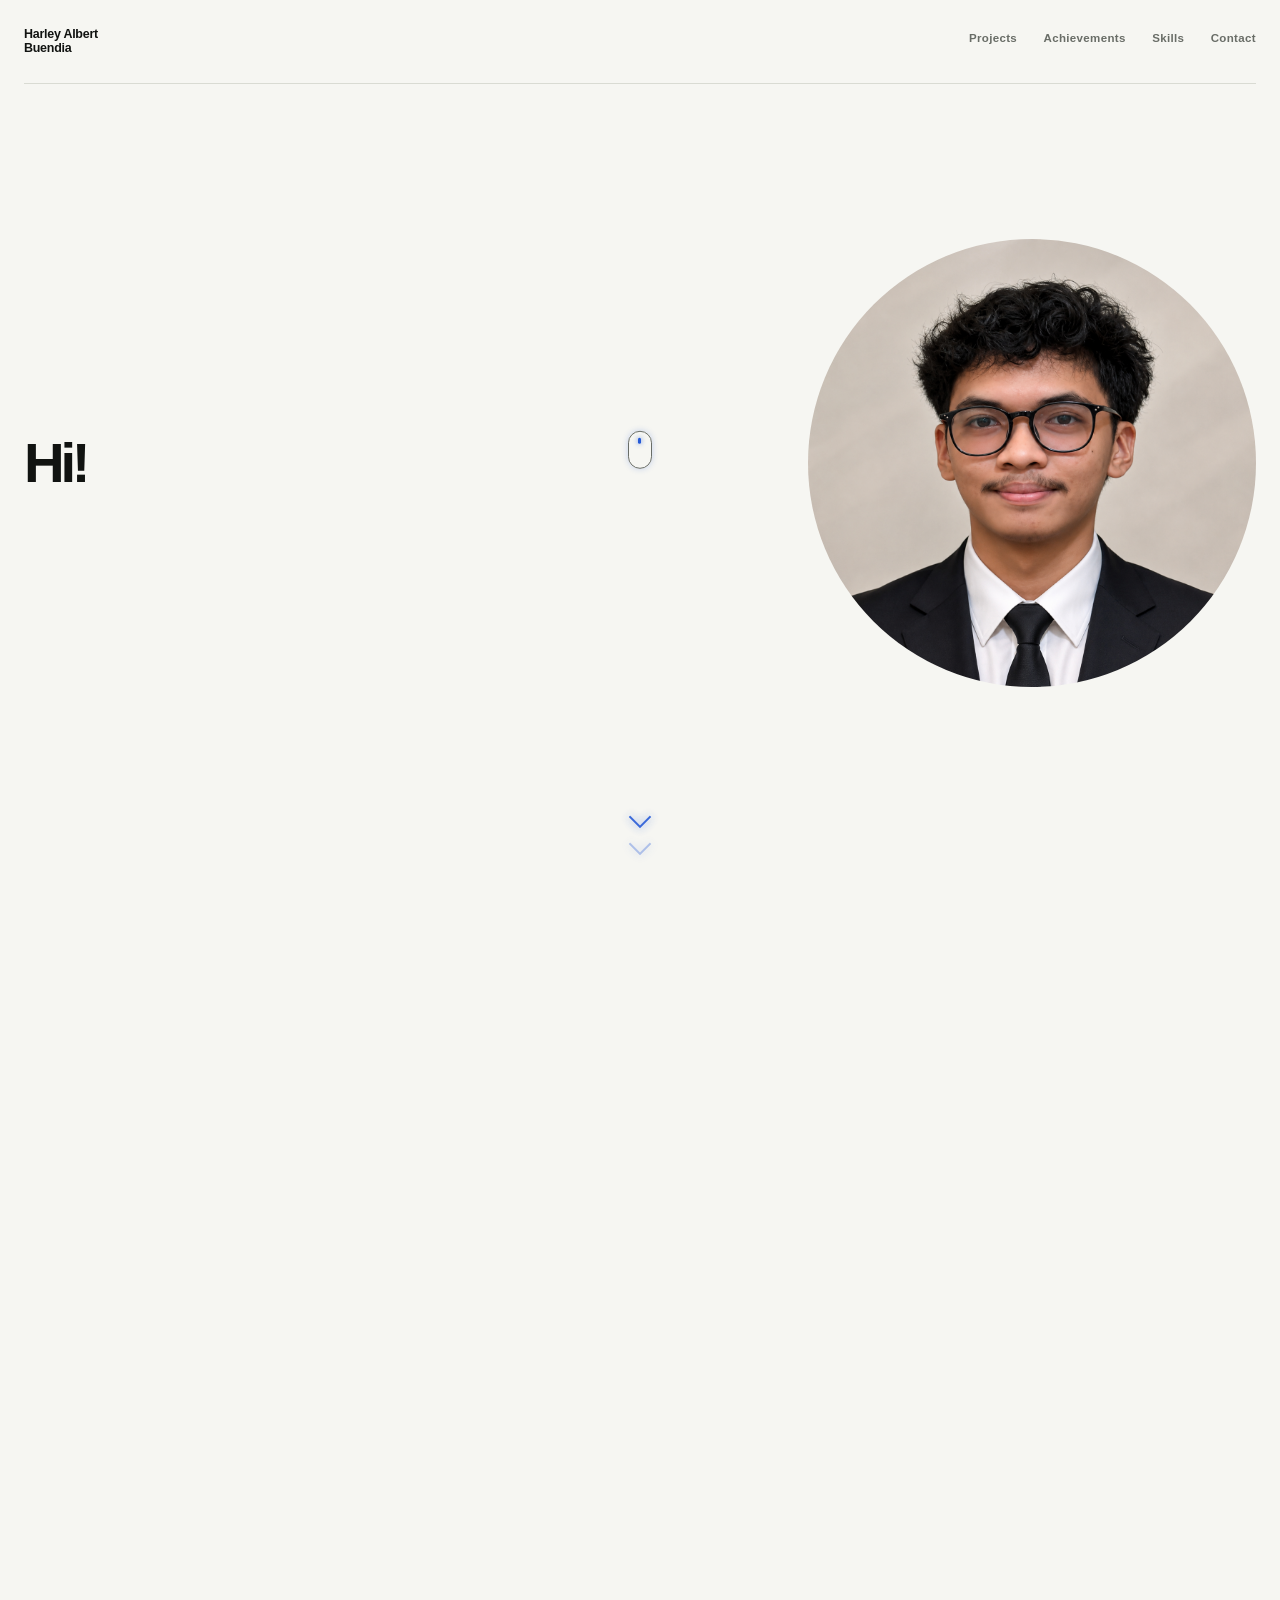
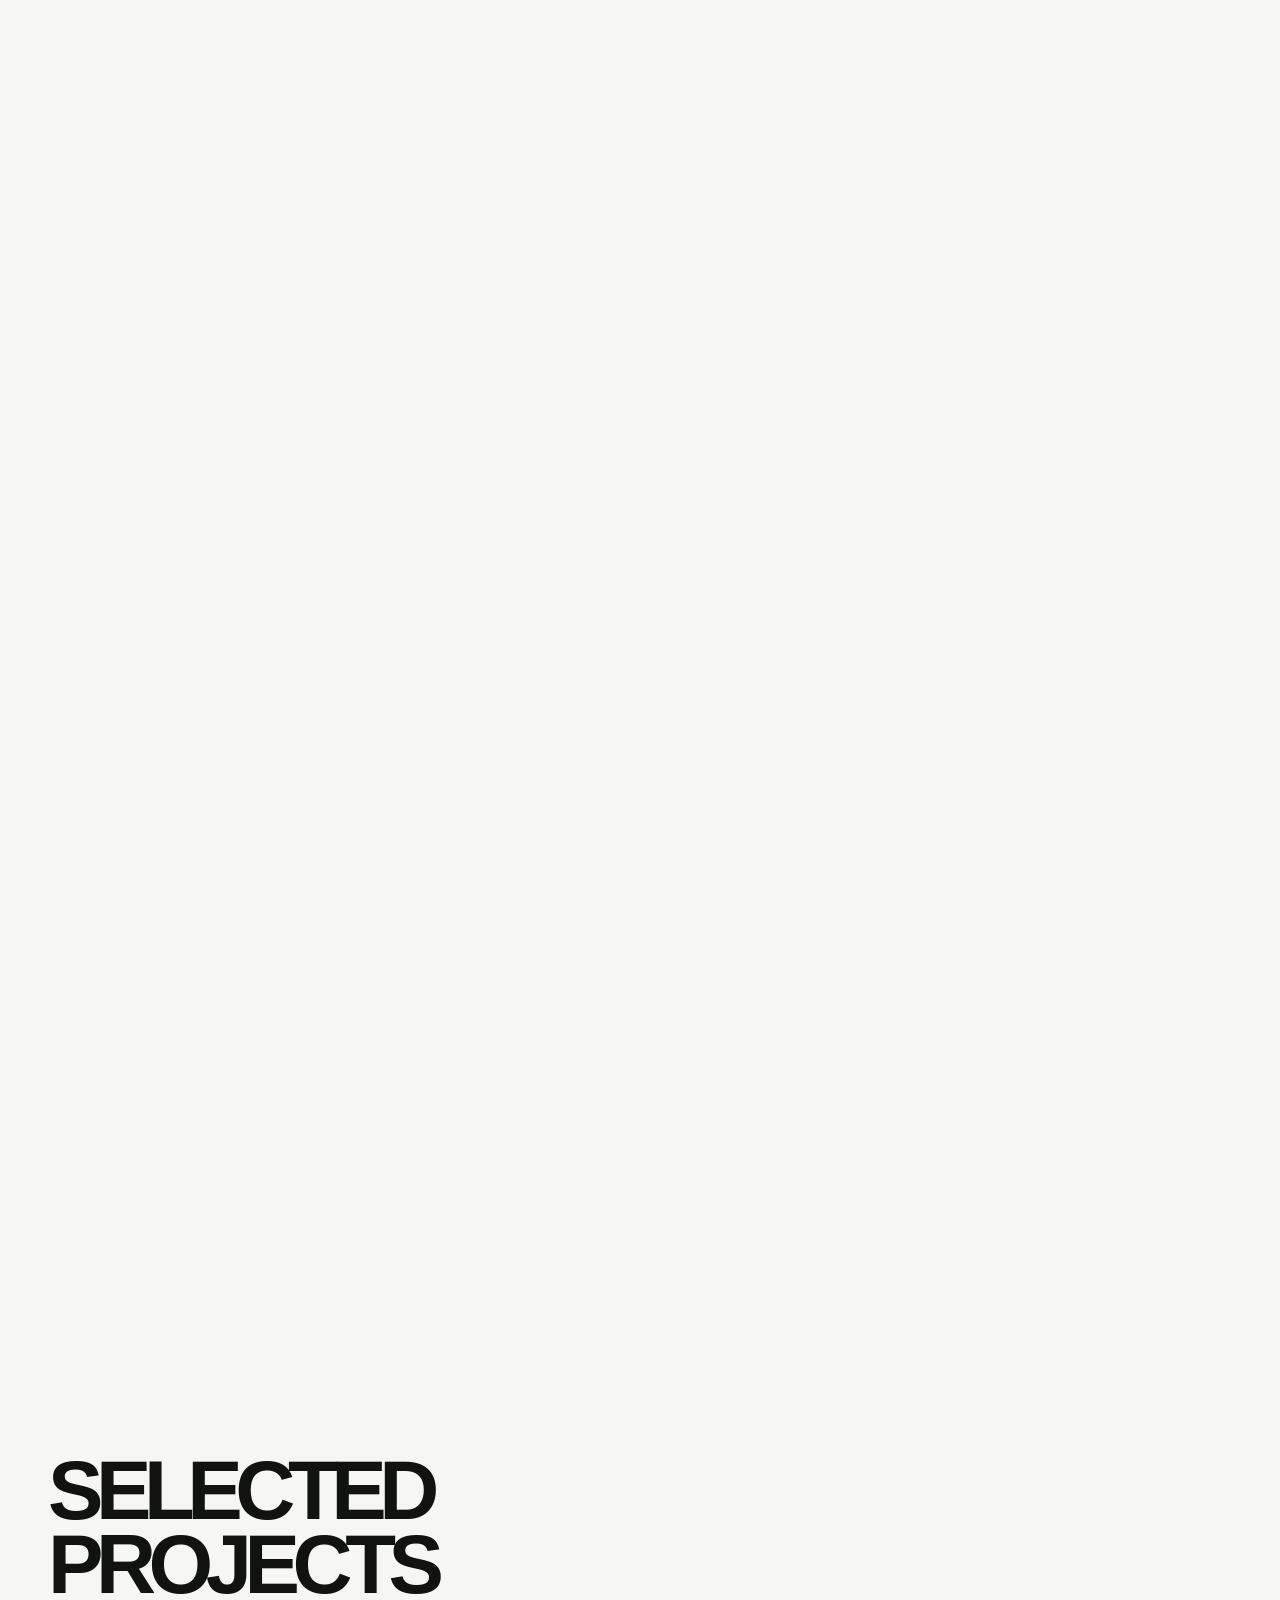
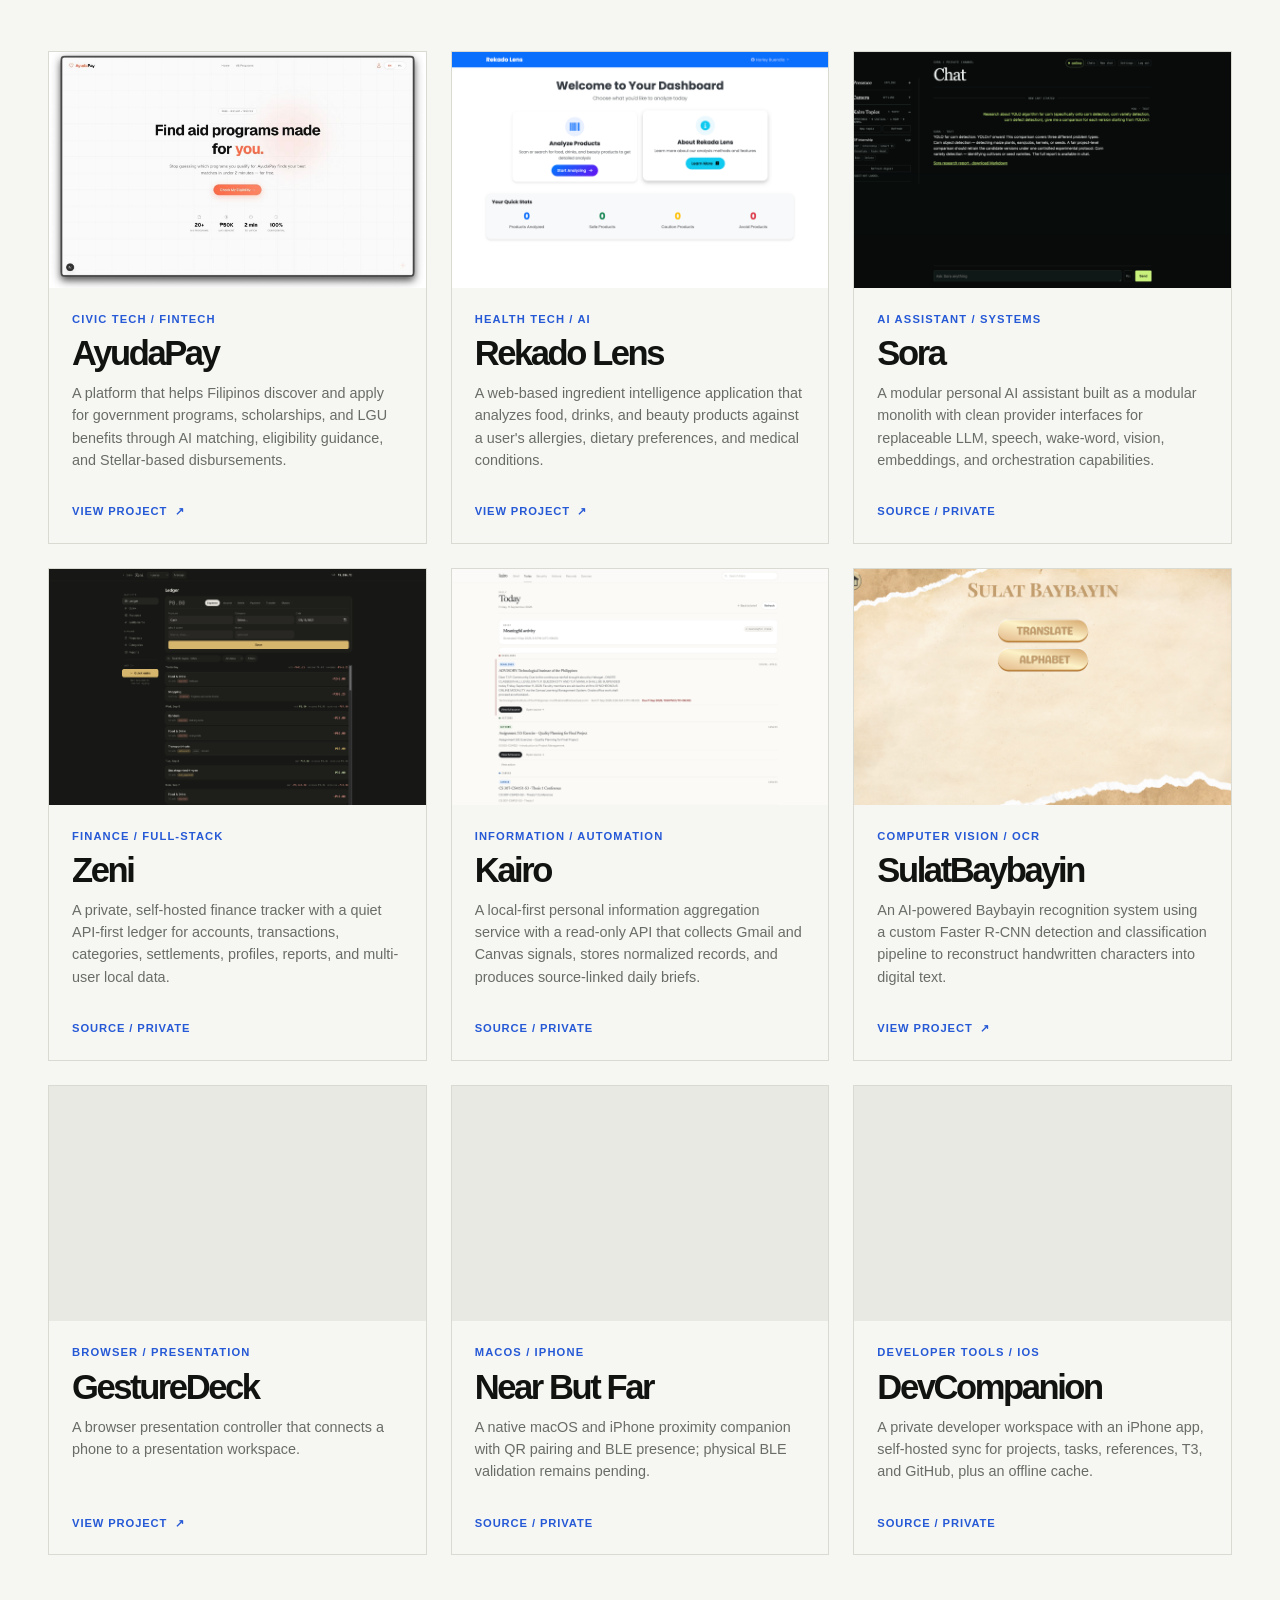
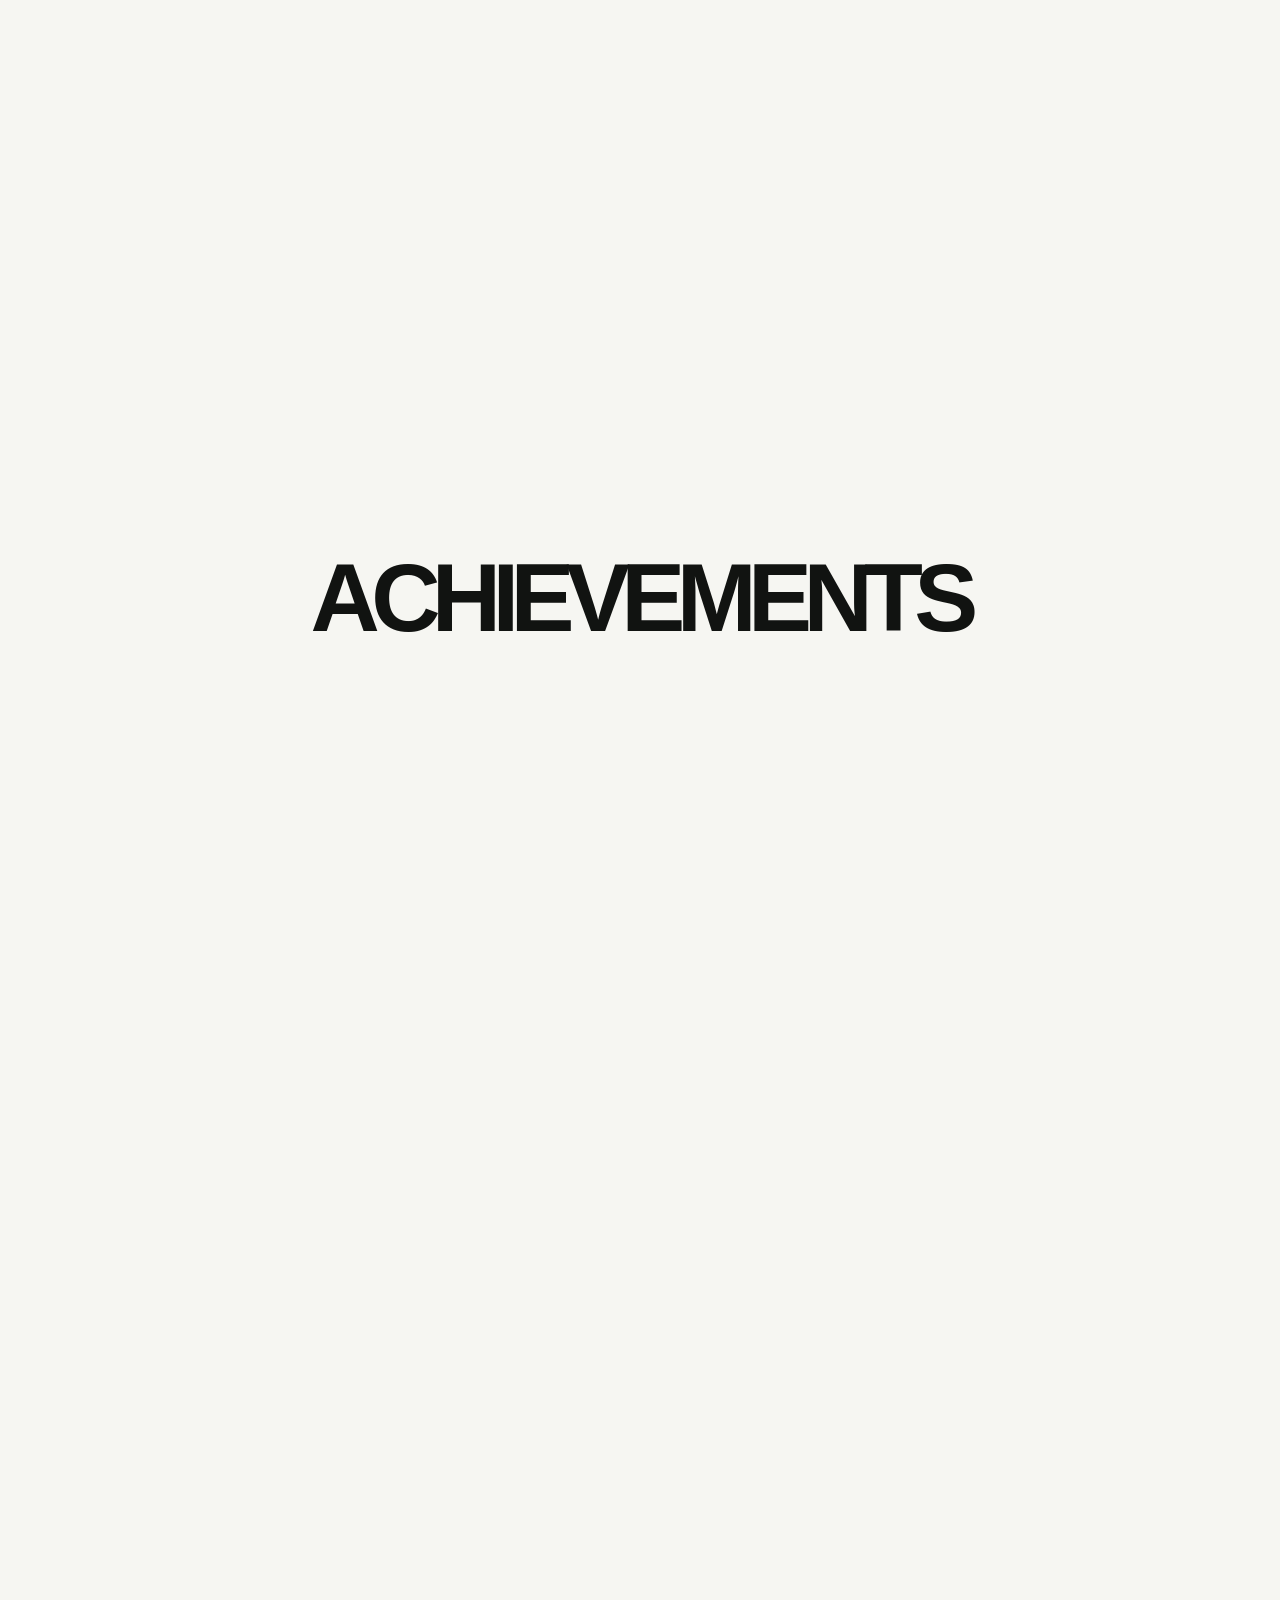
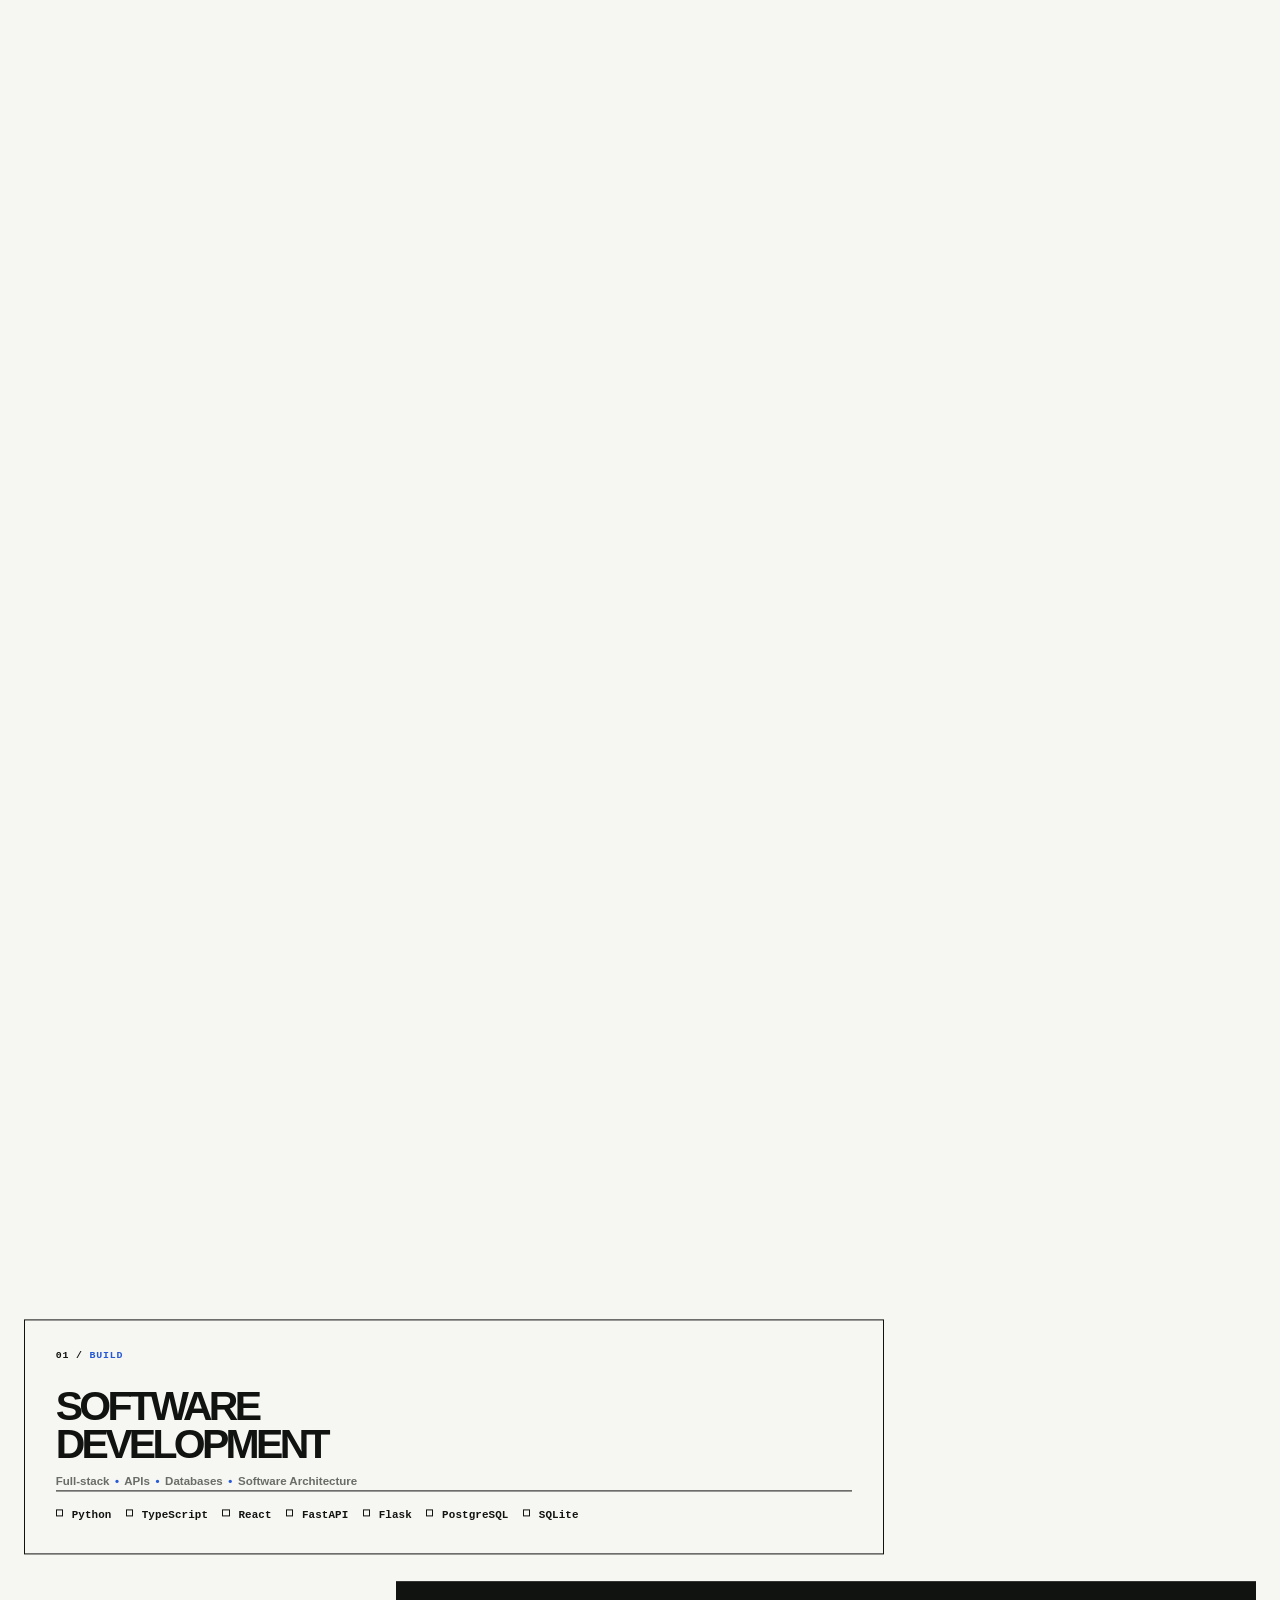
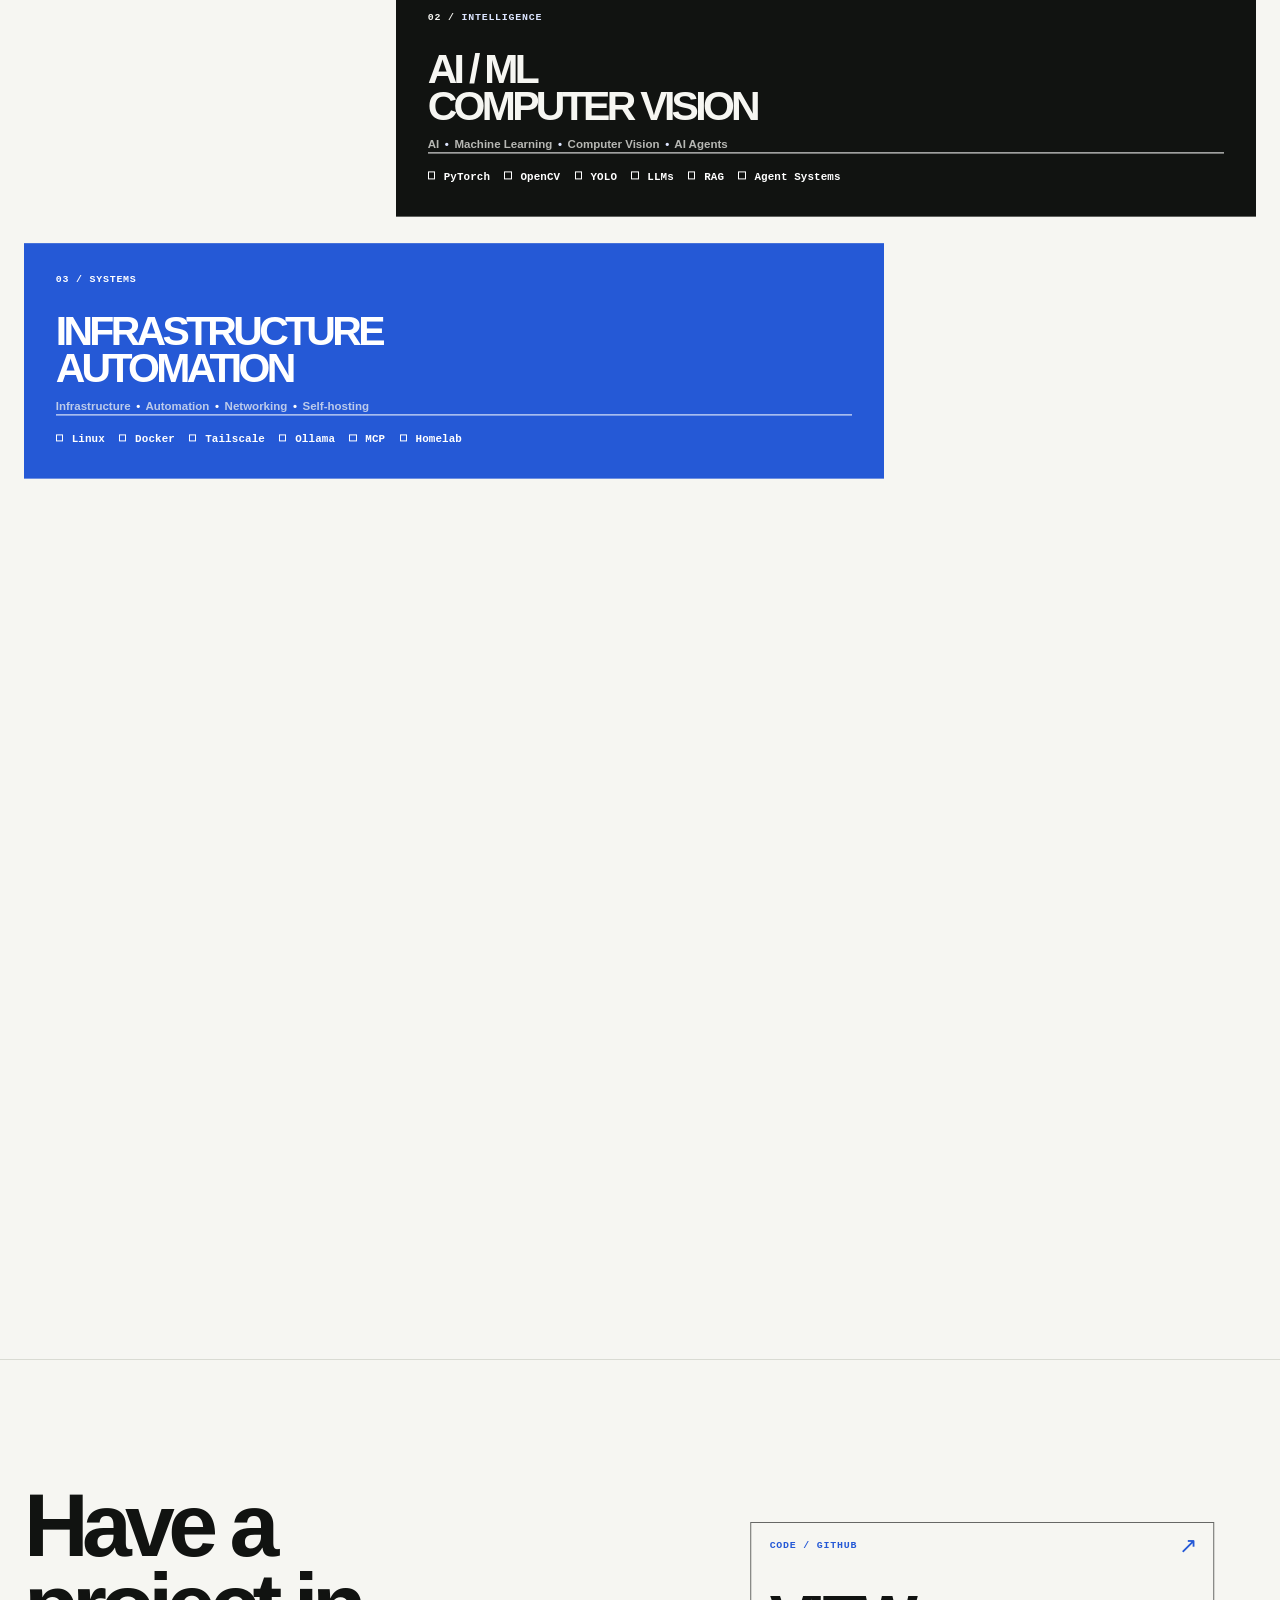
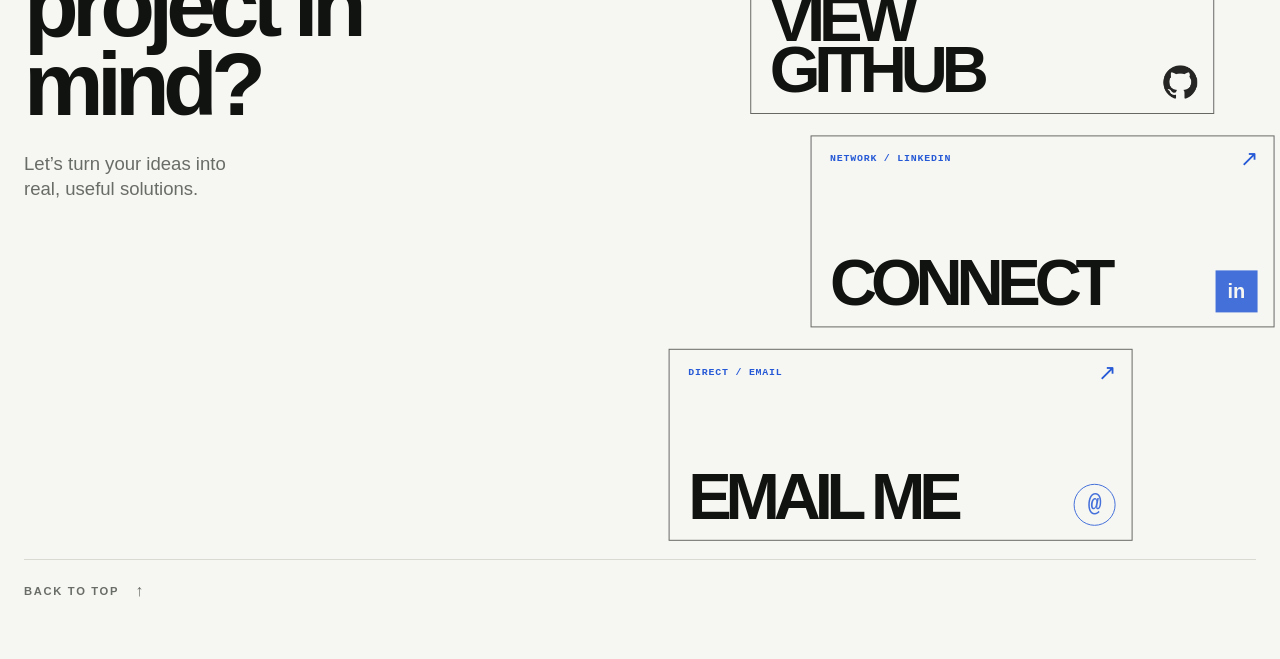
==== index.html @ ae236614 "feat: add portfolio project cards" ====
<!doctype html>
<html lang="en" class="no-js">
  <head>
    <script>
      document.documentElement.classList.replace("no-js", "js");
    </script>
    <meta charset="utf-8" />
    <meta name="viewport" content="width=device-width, initial-scale=1" />
    <meta
      name="description"
      content="Selected software projects and hackathon-winning builds by Harley Albert Buendia."
    />
    <title>Harley Albert Buendia — Software Developer</title>
    <link rel="icon" type="image/png" href="avatars/clean.png" />
    <link rel="preload" as="image" href="avatars/formal-photo.png" />
    <link rel="stylesheet" href="styles.css" />
  </head>
  <body class="is-loading" aria-busy="true">
    <div class="page-loader" id="page-loader" role="status" aria-live="polite">
      <div class="page-loader__inner">
        <p class="page-loader__eyebrow">Initializing / Portfolio</p>
        <p class="page-loader__status" id="page-loader-status">Loading visual system</p>
        <div class="page-loader__meta">
          <span id="page-loader-progress">0 / 1</span>
          <span>Preparing first view</span>
        </div>
        <div class="page-loader__bar" aria-hidden="true">
          <span id="page-loader-progress-bar"></span>
        </div>
      </div>
    </div>

    <div class="site-shell" id="top">
      <header class="site-header">
        <a class="wordmark" href="#top" aria-label="Back to top">
          <span>Harley Albert</span>
          <span>Buendia</span>
        </a>

        <button class="menu-toggle" type="button" aria-expanded="false" aria-controls="site-nav">
          <span class="menu-toggle__label">Menu</span>
          <span class="menu-toggle__icon" aria-hidden="true"><i></i><i></i></span>
        </button>

        <nav class="site-nav" id="site-nav" aria-label="Main navigation">
          <a href="#work">Projects</a>
          <a href="#achievements">Achievements</a>
          <a href="#skills">Skills</a>
          <a href="#contact">Contact</a>
        </nav>
      </header>

      <main>
        <section class="hero" aria-label="Profile">
          <div class="hero__sticky">
            <div class="hero__copy reveal">
              <p class="hero__copy-line hero__copy-line--active">Hi!</p>
              <p class="hero__copy-line">Welcome to my portfolio</p>
              <p class="hero__copy-line">I'm Harley Albert Buendia</p>
              <p class="hero__copy-line">I like building software solutions</p>
              <p class="hero__copy-line">that turn ideas into something useful.</p>
            </div>
            <div class="hero-avatar reveal reveal--delay-1" aria-hidden="true">
              <img class="hero-avatar__image" src="avatars/formal-photo.png" alt="" />
            </div>
            <div class="scroll-indicator" aria-hidden="true">
              <span class="scroll-indicator__mouse">
                <span class="scroll-indicator__dot"></span>
              </span>
            </div>
            <div class="scroll-chevron-indicator" aria-hidden="true">
              <span class="scroll-chevron-indicator__arrow"></span>
              <span class="scroll-chevron-indicator__arrow"></span>
            </div>
          </div>
        </section>

        <section class="projects-section" id="work" aria-labelledby="work-title">
          <div class="projects-section__inner">
            <h2 class="projects-section__title" id="work-title">Selected projects</h2>
            <div class="project-grid">
              <article class="project-card">
                <img class="project-card__image" src="projects/ayudapay/ayudapay_image.JPG" alt="AyudaPay project preview" loading="lazy" />
                <div class="project-card__content">
                  <p class="project-card__category">Civic Tech / FinTech</p>
                  <h3>AyudaPay</h3>
                  <p class="project-card__description">A platform that helps Filipinos discover and apply for government programs, scholarships, and LGU benefits through AI matching, eligibility guidance, and Stellar-based disbursements.</p>
                  <a class="project-card__link" href="https://github.com/wehyn/ayudamatch" target="_blank" rel="noreferrer">View project <span aria-hidden="true">↗</span></a>
                </div>
              </article>
              <article class="project-card">
                <img class="project-card__image" src="projects/rekado-lens/rekado_lens_image.png" alt="Rekado Lens project preview" loading="lazy" />
                <div class="project-card__content">
                  <p class="project-card__category">Health Tech / AI</p>
                  <h3>Rekado Lens</h3>
                  <p class="project-card__description">A web-based ingredient intelligence application that analyzes food, drinks, and beauty products against a user's allergies, dietary preferences, and medical conditions.</p>
                  <a class="project-card__link" href="https://github.com/hornley/codekada-sci-coders" target="_blank" rel="noreferrer">View project <span aria-hidden="true">↗</span></a>
                </div>
              </article>
              <article class="project-card">
                <img class="project-card__image" src="projects/sora/sora_image.png" alt="Sora project preview" loading="lazy" />
                <div class="project-card__content">
                  <p class="project-card__category">AI Assistant / Systems</p>
                  <h3>Sora</h3>
                  <p class="project-card__description">A modular personal AI assistant built as a modular monolith with clean provider interfaces for replaceable LLM, speech, wake-word, vision, embeddings, and orchestration capabilities.</p>
                  <span class="project-card__private">Source / private</span>
                </div>
              </article>
              <article class="project-card">
                <img class="project-card__image" src="projects/zeni/zeni_image.png" alt="Zeni project preview" loading="lazy" />
                <div class="project-card__content">
                  <p class="project-card__category">Finance / Full-stack</p>
                  <h3>Zeni</h3>
                  <p class="project-card__description">A private, self-hosted finance tracker with a quiet API-first ledger for accounts, transactions, categories, settlements, profiles, reports, and multi-user local data.</p>
                  <span class="project-card__private">Source / private</span>
                </div>
              </article>
              <article class="project-card">
                <img class="project-card__image" src="projects/kairo/kairo_image.png" alt="Kairo project preview" loading="lazy" />
                <div class="project-card__content">
                  <p class="project-card__category">Information / Automation</p>
                  <h3>Kairo</h3>
                  <p class="project-card__description">A local-first personal information aggregation service with a read-only API that collects Gmail and Canvas signals, stores normalized records, and produces source-linked daily briefs.</p>
                  <span class="project-card__private">Source / private</span>
                </div>
              </article>
              <article class="project-card">
                <img class="project-card__image" src="projects/sulatbaybayin/sulatbaybayin_image.png" alt="SulatBaybayin project preview" loading="lazy" />
                <div class="project-card__content">
                  <p class="project-card__category">Computer Vision / OCR</p>
                  <h3>SulatBaybayin</h3>
                  <p class="project-card__description">An AI-powered Baybayin recognition system using a custom Faster R-CNN detection and classification pipeline to reconstruct handwritten characters into digital text.</p>
                  <a class="project-card__link" href="https://github.com/hornley/sulatbaybayin" target="_blank" rel="noreferrer">View project <span aria-hidden="true">↗</span></a>
                </div>
              </article>
              <article class="project-card">
                <div class="project-card__image" aria-hidden="true"></div>
                <div class="project-card__content">
                  <p class="project-card__category">Browser / Presentation</p>
                  <h3>GestureDeck</h3>
                  <p class="project-card__description">A browser presentation controller that connects a phone to a presentation workspace.</p>
                  <a class="project-card__link" href="https://gesturedeck-two.vercel.app/workspace.html?experience=cloud&amp;connect=phone" target="_blank" rel="noreferrer">View project <span aria-hidden="true">↗</span></a>
                </div>
              </article>
              <article class="project-card">
                <div class="project-card__image" aria-hidden="true"></div>
                <div class="project-card__content">
                  <p class="project-card__category">macOS / iPhone</p>
                  <h3>Near But Far</h3>
                  <p class="project-card__description">A native macOS and iPhone proximity companion with QR pairing and BLE presence; physical BLE validation remains pending.</p>
                  <span class="project-card__private">Source / private</span>
                </div>
              </article>
              <article class="project-card">
                <div class="project-card__image" aria-hidden="true"></div>
                <div class="project-card__content">
                  <p class="project-card__category">Developer Tools / iOS</p>
                  <h3>DevCompanion</h3>
                  <p class="project-card__description">A private developer workspace with an iPhone app, self-hosted sync for projects, tasks, references, T3, and GitHub, plus an offline cache.</p>
                  <span class="project-card__private">Source / private</span>
                </div>
              </article>
            </div>
          </div>
        </section>

        <section class="achievements-section" id="achievements" aria-labelledby="achievements-title">
          <div class="achievements-scroll">
            <div class="achievements-sticky">
              <div class="achievements-intro" id="achievements-intro">
                <h2 id="achievements-title">Achievements</h2>
              </div>

              <div class="achievements-film-viewport" aria-hidden="true">
                <svg
                  class="achievements-film"
                  id="achievements-film"
                  viewBox="0 0 1600 1000"
                  preserveAspectRatio="xMidYMid slice"
                  role="presentation"
                  xmlns="http://www.w3.org/2000/svg"
                >
                  <defs>
                    <path id="achievement-arc" d="M -60 1360 A 860 860 0 0 1 1660 1360" fill="none" />
                    <pattern id="achievement-film-grain" width="72" height="72" patternUnits="userSpaceOnUse">
                      <circle cx="8" cy="12" r="0.8" fill="#fff" />
                      <circle cx="26" cy="31" r="0.55" fill="#fff" />
                      <circle cx="51" cy="18" r="0.7" fill="#fff" />
                      <circle cx="64" cy="55" r="0.6" fill="#fff" />
                      <circle cx="15" cy="61" r="0.45" fill="#fff" />
                      <circle cx="43" cy="68" r="0.75" fill="#fff" />
                    </pattern>
                  </defs>

                  <g id="achievements-camera">
                    <use class="achievement-ribbon achievement-ribbon--outer" href="#achievement-arc" />
                    <use class="achievement-ribbon achievement-ribbon--inner" href="#achievement-arc" />
                    <g class="achievement-frames" id="achievement-frames"></g>
                  </g>
                </svg>
              </div>

              <article class="achievement-detail" id="achievement-detail" aria-live="polite" aria-atomic="true" aria-hidden="true">
                <h3 id="achievement-detail-title">CODE RELAY</h3>
                <p class="achievement-detail__result" id="achievement-detail-result">CHAMPION</p>
                <p class="achievement-detail__context" id="achievement-detail-context">ACM Org</p>
                <time class="achievement-detail__date" id="achievement-detail-date" datetime="2024-11-29">November 29, 2024</time>
                <p class="achievement-detail__summary" id="achievement-detail-summary" hidden></p>
              </article>

              <ol class="achievements-fallback" aria-label="Achievements list">
                <li>
                  <div>
                    <h3>Code Relay Competition</h3>
                    <p>Champion · ACM Org · Team M.J.P.T.B.</p>
                    <time datetime="2024-11-29">November 29, 2024</time>
                  </div>
                </li>
                <li>
                  <div>
                    <h3>CodeKada 2025</h3>
                    <p>Champion · Rekado Lens · Sci-Coders</p>
                    <time datetime="2025-11-12">November 12, 2025</time>
                  </div>
                </li>
                <li>
                  <div>
                    <h3>Hack-It-UP 2026</h3>
                    <p>Champion · AyudaPay Stellar · 48-Hour Hackathon</p>
                    <time datetime="2026-05-16">May 16, 2026</time>
                  </div>
                </li>
              </ol>
            </div>
          </div>
        </section>

        <section class="skills-section" id="skills" aria-label="Skills">
          <div class="skills-scroll">
            <div class="skills-sticky">
              <div class="skills-grid">
                <article class="skill-card skill-card--build">
                  <p class="skill-card__index">01 / <span>Build</span></p>
                  <h3><span>Software</span><span>Development</span></h3>
                  <p class="skill-card__capabilities">Full-stack <span aria-hidden="true">•</span> APIs <span aria-hidden="true">•</span> Databases <span aria-hidden="true">•</span> Software Architecture</p>
                  <ul class="skill-card__tech" aria-label="Build technologies">
                    <li>Python</li>
                    <li>TypeScript</li>
                    <li>React</li>
                    <li>FastAPI</li>
                    <li>Flask</li>
                    <li>PostgreSQL</li>
                    <li>SQLite</li>
                  </ul>
                </article>

                <article class="skill-card skill-card--intelligence">
                  <p class="skill-card__index">02 / <span>Intelligence</span></p>
                  <h3><span>AI / ML</span><span>Computer Vision</span></h3>
                  <p class="skill-card__capabilities">AI <span aria-hidden="true">•</span> Machine Learning <span aria-hidden="true">•</span> Computer Vision <span aria-hidden="true">•</span> AI Agents</p>
                  <ul class="skill-card__tech" aria-label="Intelligence technologies">
                    <li>PyTorch</li>
                    <li>OpenCV</li>
                    <li>YOLO</li>
                    <li>LLMs</li>
                    <li>RAG</li>
                    <li>Agent Systems</li>
                  </ul>
                </article>

                <article class="skill-card skill-card--systems">
                  <p class="skill-card__index">03 / <span>Systems</span></p>
                  <h3><span>Infrastructure</span><span>Automation</span></h3>
                  <p class="skill-card__capabilities">Infrastructure <span aria-hidden="true">•</span> Automation <span aria-hidden="true">•</span> Networking <span aria-hidden="true">•</span> Self-hosting</p>
                  <ul class="skill-card__tech" aria-label="Systems technologies">
                    <li>Linux</li>
                    <li>Docker</li>
                    <li>Tailscale</li>
                    <li>Ollama</li>
                    <li>MCP</li>
                    <li>Homelab</li>
                  </ul>
                </article>
              </div>
            </div>
          </div>
        </section>
      </main>

      <footer class="site-footer" id="contact">
        <div class="footer-main reveal">
          <div class="footer-lead">
            <h2>Have a<br />project in<br />mind?</h2>
            <p class="footer-description">Let’s turn your ideas into<br />real, useful solutions.</p>
          </div>
          <nav class="contact-cards" aria-label="Contact links">
            <a class="contact-card contact-card--github" href="https://github.com/hornley" target="_blank" rel="noreferrer">
              <span class="contact-card__label">CODE / GITHUB</span>
              <span class="contact-card__action">View GitHub</span>
              <img src="contact/github_logo.png" alt="" />
              <span class="contact-card__arrow" aria-hidden="true">↗</span>
            </a>
            <a class="contact-card contact-card--linkedin" href="https://www.linkedin.com/in/harley-albert-buendia/" target="_blank" rel="noreferrer">
              <span class="contact-card__label">NETWORK / LINKEDIN</span>
              <span class="contact-card__action">Connect</span>
              <span class="contact-card__mark" aria-hidden="true">in</span>
              <span class="contact-card__arrow" aria-hidden="true">↗</span>
            </a>
            <a class="contact-card contact-card--email" href="mailto:buendiaharley@gmail.com">
              <span class="contact-card__label">DIRECT / EMAIL</span>
              <span class="contact-card__action">Email me</span>
              <span class="contact-card__mark contact-card__mark--email" aria-hidden="true">@</span>
              <span class="contact-card__arrow" aria-hidden="true">↗</span>
            </a>
          </nav>
        </div>
        <div class="footer-bottom reveal reveal--delay-1">
          <a class="back-to-top" href="#top">Back to top <span aria-hidden="true">↑</span></a>
        </div>
      </footer>
    </div>

    <script src="script.js"></script>
  </body>
</html>
---- styles.css ----
:root {
  --paper: #f6f6f2;
  --paper-deep: #e9e9e3;
  --ink: #111311;
  --muted: #696d67;
  --line: #d9dbd3;
  --accent: #2559d6;
  --accent-soft: #dce5ff;
  --max-width: 1280px;
  --space-section: clamp(7rem, 14vw, 13rem);
  --header-height: 82px;
  color-scheme: light;
}

* {
  box-sizing: border-box;
  scrollbar-width: none;
}

*::-webkit-scrollbar {
  display: none;
  width: 0;
  height: 0;
}

html {
  scroll-behavior: smooth;
  overflow-x: clip;
  scrollbar-width: none;
}

html::-webkit-scrollbar,
body::-webkit-scrollbar {
  display: none;
  width: 0;
  height: 0;
}

body {
  margin: 0;
  background: var(--paper);
  color: var(--ink);
  font-family: "Manrope", "Avenir Next", "Helvetica Neue", Arial, sans-serif;
  font-size: 16px;
  line-height: 1.5;
  -webkit-font-smoothing: antialiased;
  text-rendering: optimizeLegibility;
  overflow-x: clip;
  scrollbar-width: none;
}

.no-js .page-loader {
  display: none;
}

.js.is-loading,
.js body.is-loading {
  overflow: hidden;
}

.js .page-loader {
  position: fixed;
  inset: 0;
  z-index: 100;
  display: grid;
  place-items: center;
  padding: 2rem;
  background: var(--paper);
  color: var(--ink);
  opacity: 1;
  visibility: visible;
  pointer-events: auto;
  transition: opacity 420ms ease, visibility 0s linear 420ms;
}

.js body.is-ready .page-loader {
  opacity: 0;
  visibility: hidden;
  pointer-events: none;
}

.page-loader__inner {
  width: min(100%, 25rem);
}

.page-loader__eyebrow,
.page-loader__meta {
  color: var(--muted);
  font-size: 0.66rem;
  font-weight: 800;
  letter-spacing: 0.12em;
  line-height: 1.3;
  text-transform: uppercase;
}

.page-loader__eyebrow {
  margin-bottom: 1.5rem;
}

.page-loader__status {
  margin-bottom: 2.5rem;
  font-size: clamp(1.8rem, 5vw, 3.6rem);
  font-weight: 800;
  letter-spacing: -0.07em;
  line-height: 0.95;
}

.page-loader__meta {
  display: flex;
  justify-content: space-between;
  gap: 1rem;
  margin-bottom: 0.7rem;
}

.page-loader__bar {
  width: 100%;
  height: 2px;
  overflow: hidden;
  background: var(--line);
}

.page-loader__bar span {
  display: block;
  width: 0;
  height: 100%;
  background: var(--accent);
  transition: width 240ms ease;
}

a {
  color: inherit;
}

button,
a {
  -webkit-tap-highlight-color: transparent;
}

a:focus-visible,
button:focus-visible {
  outline: 3px solid var(--accent);
  outline-offset: 5px;
}

.site-shell {
  position: relative;
  width: min(100% - 3rem, var(--max-width));
  margin: 0 auto;
}

.site-header {
  position: absolute;
  top: 0;
  left: 0;
  width: 100%;
  z-index: 10;
  display: flex;
  align-items: flex-start;
  justify-content: space-between;
  min-height: 82px;
  padding: 1.75rem 0;
  border-bottom: 1px solid var(--line);
}

.wordmark {
  display: inline-flex;
  flex-direction: column;
  gap: 0.05rem;
  color: var(--ink);
  font-size: 0.78rem;
  font-weight: 800;
  letter-spacing: -0.02em;
  line-height: 1.05;
  text-decoration: none;
}

.site-nav {
  display: flex;
  align-items: center;
  gap: 1.65rem;
  padding-top: 0.1rem;
}

.site-nav a,
.menu-toggle {
  border: 0;
  color: var(--muted);
  font: inherit;
  font-size: 0.72rem;
  font-weight: 700;
  letter-spacing: 0.03em;
  text-decoration: none;
  transition: color 180ms ease;
}

.site-nav a:hover,
.site-nav a:focus-visible,
.menu-toggle:hover {
  color: var(--accent);
}

.menu-toggle {
  display: none;
  padding: 0;
  background: transparent;
  cursor: pointer;
}

.menu-toggle__icon {
  display: inline-flex;
  flex-direction: column;
  gap: 4px;
  width: 16px;
  margin-left: 0.5rem;
  vertical-align: middle;
}

.menu-toggle__icon i {
  display: block;
  width: 100%;
  height: 1px;
  background: currentColor;
  transition: transform 180ms ease;
}

.hero {
  position: relative;
  height: 500vh;
  min-height: 0;
}

.hero__sticky {
  position: sticky;
  top: 0;
  display: grid;
  grid-template-columns: minmax(0, 0.8fr) minmax(0, 1fr);
  gap: clamp(2rem, 7vw, 8rem);
  align-items: center;
  min-height: 100dvh;
  height: 100dvh;
  padding: clamp(5.5rem, 12vw, 10rem) 0 clamp(5rem, 10vw, 8rem);
}

.hero__copy {
  position: relative;
  min-width: 0;
  min-height: clamp(16rem, 35vw, 32rem);
}

.hero__copy-line {
  position: absolute;
  inset: 50% auto auto 0;
  width: min(100%, 26ch);
  margin: 0;
  color: var(--ink);
  font-size: clamp(2rem, 4.4vw, 5.2rem);
  font-weight: 800;
  letter-spacing: -0.075em;
  line-height: 0.94;
  opacity: 0;
  transform: translateY(-50%);
}

.hero__copy-line--active {
  opacity: 1;
}

.eyebrow {
  margin: 0 0 1.6rem;
  color: var(--muted);
  font-size: 0.67rem;
  font-weight: 800;
  letter-spacing: 0.13em;
  line-height: 1.2;
  text-transform: uppercase;
}

h1,
h2,
h3,
p {
  margin-top: 0;
}

h1,
h2,
h3 {
  font-weight: 800;
  letter-spacing: -0.065em;
}

h1 {
  max-width: 8ch;
  margin-bottom: 2rem;
  font-size: clamp(4rem, 9.6vw, 8.5rem);
  line-height: 0.89;
}

h1 em {
  color: var(--accent);
  font-style: normal;
}

.hero__intro {
  max-width: 24rem;
  margin-bottom: 2rem;
  color: var(--muted);
  font-size: clamp(1rem, 1.4vw, 1.2rem);
  line-height: 1.45;
}

.hero__aside {
  display: flex;
  flex-direction: column;
  gap: 0.35rem;
  align-self: end;
  padding-bottom: 0.3rem;
  color: var(--muted);
  font-size: 0.68rem;
  font-weight: 700;
  letter-spacing: 0.06em;
  line-height: 1.4;
  text-transform: uppercase;
}

.hero-avatar {
  position: relative;
  justify-self: end;
  width: clamp(16rem, 35vw, 32rem);
  aspect-ratio: 1;
  overflow: hidden;
  border-radius: 50%;
  background: var(--paper-deep);
}

.hero-avatar__image {
  display: block;
  width: 100%;
  height: 100%;
  object-fit: cover;
}

.scroll-indicator {
  position: fixed;
  top: 50%;
  left: 50%;
  z-index: 20;
  width: 1.5rem;
  height: 2.4rem;
  pointer-events: none;
  transform: translate(-50%, -50%);
  transition: opacity 180ms ease;
}

.scroll-indicator.is-hidden {
  opacity: 0;
  pointer-events: none;
}

.scroll-indicator__mouse {
  display: block;
  width: 100%;
  height: 100%;
  border: 1.5px solid var(--muted);
  border-radius: 999px;
  box-shadow: 0 0 6px rgba(37, 89, 214, 0.24);
}

.scroll-indicator__dot {
  display: block;
  width: 0.22rem;
  height: 0.38rem;
  margin: 0.42rem auto 0;
  border-radius: 999px;
  background: var(--accent);
  box-shadow: 0 0 5px rgba(37, 89, 214, 0.75);
  animation: scroll-indicator-dot 2.4s ease-in-out infinite;
}

.scroll-chevron-indicator {
  position: absolute;
  bottom: clamp(1.5rem, 4vw, 3rem);
  left: 50%;
  display: flex;
  flex-direction: column;
  gap: 0.7rem;
  align-items: center;
  transform: translateX(-50%);
  transition: opacity 180ms ease;
}

.scroll-chevron-indicator.is-hidden {
  opacity: 0;
  pointer-events: none;
}

.scroll-chevron-indicator__arrow {
  --arrow-rest-opacity: 0.9;
  --arrow-peak-opacity: 1;
  display: block;
  width: 1rem;
  height: 1rem;
  border-right: 2px solid var(--accent);
  border-bottom: 2px solid var(--accent);
  filter: drop-shadow(0 0 5px rgba(37, 89, 214, 0.65));
  opacity: var(--arrow-rest-opacity);
  transform: rotate(45deg);
  animation: scroll-chevron-blink 2.4s ease-in-out infinite;
}

.scroll-chevron-indicator__arrow + .scroll-chevron-indicator__arrow {
  --arrow-rest-opacity: 0.35;
  --arrow-peak-opacity: 0.7;
  animation-delay: 0.22s;
}

@keyframes scroll-chevron-blink {
  0%,
  54%,
  100% {
    opacity: var(--arrow-rest-opacity);
    filter: drop-shadow(0 0 4px rgba(37, 89, 214, 0.45));
  }

  66% {
    opacity: var(--arrow-peak-opacity);
    filter: drop-shadow(0 0 7px rgba(37, 89, 214, 0.9));
  }

  76% {
    opacity: var(--arrow-rest-opacity);
    filter: drop-shadow(0 0 4px rgba(37, 89, 214, 0.45));
  }
}

@keyframes scroll-indicator-dot {
  0%,
  8% {
    opacity: 1;
    transform: translateY(0);
  }

  48% {
    opacity: 0.1;
    transform: translateY(0.85rem);
  }

  50%,
  100% {
    opacity: 0;
    transform: translateY(0);
  }
}

.text-link {
  display: inline-flex;
  align-items: center;
  gap: 0.8rem;
  width: fit-content;
  border-bottom: 1px solid currentColor;
  padding-bottom: 0.35rem;
  font-size: 0.78rem;
  font-weight: 800;
  letter-spacing: 0.01em;
  text-decoration: none;
  transition: gap 180ms ease, color 180ms ease;
}

.text-link:hover {
  gap: 1.15rem;
}

.text-link--accent {
  color: var(--accent);
}

.section {
  padding-top: var(--space-section);
}

.section-heading {
  display: grid;
  grid-template-columns: minmax(130px, 0.23fr) minmax(0, 1fr);
  align-items: start;
  padding-bottom: clamp(2.5rem, 5vw, 4.75rem);
}

.section-heading .eyebrow {
  padding-top: 0.65rem;
}

h2 {
  max-width: 11ch;
  margin-bottom: 0;
  font-size: clamp(3rem, 6.4vw, 6.25rem);
  line-height: 0.92;
}

.project-list {
  border-top: 1px solid var(--line);
}

.project-row {
  display: grid;
  grid-template-columns: minmax(0, 0.86fr) minmax(300px, 1fr) minmax(130px, 0.23fr);
  gap: clamp(1.5rem, 4vw, 4.5rem);
  align-items: center;
  min-height: 270px;
  border-bottom: 1px solid var(--line);
  padding: 2.1rem 0;
  transition: background-color 220ms ease, padding 220ms ease;
}

.project-row:hover {
  background: rgba(255, 255, 255, 0.42);
  padding-right: 1.2rem;
  padding-left: 1.2rem;
}

.project-info {
  display: grid;
  grid-template-columns: 2rem minmax(0, 1fr);
  align-items: start;
  gap: 1.1rem;
}

.project-number {
  color: var(--accent);
  font-size: 0.68rem;
  font-weight: 800;
  letter-spacing: 0.08em;
}

.project-copy h3 {
  margin-bottom: 0.35rem;
  font-size: clamp(1.7rem, 3vw, 2.7rem);
  line-height: 0.98;
}

.project-category,
.project-note,
.project-description,
.project-award {
  margin-bottom: 0;
  font-size: 0.78rem;
  line-height: 1.5;
}

.project-category {
  color: var(--muted);
  font-weight: 700;
}

.project-note {
  max-width: 22ch;
  margin-top: 1rem;
  color: var(--muted);
}

.project-description {
  max-width: 31ch;
  margin-top: 1rem;
  color: var(--muted);
}

.project-award {
  max-width: 31ch;
  margin-top: 0.85rem;
  color: var(--accent);
  font-size: 0.72rem;
  font-weight: 800;
}

.project-preview {
  position: relative;
  min-height: 205px;
  overflow: hidden;
  isolation: isolate;
}

.project-preview--zeni {
  background: var(--accent);
}

.project-preview--kairo {
  background: #deded8;
}

.project-preview--ayudapay {
  background: #101311;
}

.project-preview--sulat {
  background: #e9d4a3;
}

.preview-word,
.preview-corner,
.preview-card,
.preview-block,
.preview-orbit,
.preview-grid,
.preview-stroke {
  position: absolute;
}

.preview-word {
  top: 50%;
  left: 7%;
  z-index: 2;
  color: #fff;
  font-size: clamp(2rem, 5vw, 5.5rem);
  font-weight: 800;
  letter-spacing: -0.08em;
  line-height: 0.84;
  transform: translateY(-50%);
}

.preview-word--baybayin {
  top: 35%;
  color: var(--ink);
  font-size: clamp(1.7rem, 4vw, 4.6rem);
  letter-spacing: 0.01em;
}

.preview-corner {
  top: 1.1rem;
  right: 1.25rem;
  z-index: 3;
  color: rgba(255, 255, 255, 0.72);
  font-size: 0.66rem;
  font-weight: 800;
  letter-spacing: 0.08em;
}

.project-preview--kairo .preview-corner,
.project-preview--sulat .preview-corner {
  color: rgba(17, 19, 17, 0.52);
}

.preview-orbit {
  border: 1px solid rgba(255, 255, 255, 0.55);
  border-radius: 50%;
  transform: rotate(-28deg);
}

.preview-orbit--one {
  top: -46%;
  right: -10%;
  width: 80%;
  height: 150%;
}

.preview-orbit--two {
  top: -25%;
  right: 13%;
  width: 35%;
  height: 120%;
}

.preview-block {
  background: var(--ink);
}

.preview-block--one {
  top: 1.3rem;
  left: 8%;
  width: 38%;
  height: 19%;
}

.preview-block--two {
  right: 8%;
  bottom: 1.3rem;
  width: 29%;
  height: 36%;
  background: var(--accent);
}

.preview-block--three {
  right: 26%;
  top: 32%;
  width: 15%;
  height: 17%;
  background: var(--accent);
}

.preview-card {
  display: flex;
  flex-direction: column;
  justify-content: space-between;
  width: 43%;
  height: 45%;
  padding: 0.9rem;
  background: #f6f6f2;
  color: var(--ink);
}

.preview-card b {
  font-size: 1.7rem;
  line-height: 1;
}

.preview-card span {
  font-size: 0.52rem;
  font-weight: 800;
  letter-spacing: 0.08em;
}

.preview-card--one {
  top: 1.4rem;
  left: 8%;
}

.preview-card--two {
  right: 8%;
  bottom: 1.4rem;
  background: var(--accent);
  color: #fff;
}

.preview-grid {
  inset: 0;
  opacity: 0.42;
  background-image: linear-gradient(rgba(17, 19, 17, 0.14) 1px, transparent 1px), linear-gradient(90deg, rgba(17, 19, 17, 0.14) 1px, transparent 1px);
  background-size: 22px 22px;
}

.preview-stroke {
  z-index: 2;
  width: 75%;
  height: 1px;
  background: var(--ink);
  transform: rotate(-21deg);
}

.preview-stroke--one {
  top: 36%;
  left: -3%;
}

.preview-stroke--two {
  top: 67%;
  right: -4%;
  transform: rotate(31deg);
}

.project-link {
  justify-self: end;
  align-self: end;
  font-size: 0.69rem;
  font-weight: 800;
  line-height: 1.4;
  text-align: right;
  text-decoration: none;
}

.project-link span {
  display: inline-block;
  margin-left: 0.3rem;
  transition: transform 180ms ease;
}

.project-row:hover .project-link span {
  transform: translate(2px, -2px);
}

.project-link--muted {
  color: var(--muted);
}

.achievements-section {
  position: relative;
  scroll-margin-top: 1rem;
  margin-top: 0;
}

.achievements-scroll {
  position: relative;
  height: auto;
}

.achievements-section.is-enhanced .achievements-scroll {
  height: 660vh;
}

.achievements-sticky {
  position: relative;
  width: 100vw;
  min-height: 100dvh;
  margin-left: calc(50% - 50vw);
  overflow: hidden;
  background: var(--paper);
  isolation: isolate;
}

.achievements-section.is-enhanced .achievements-sticky {
  position: sticky;
  top: 0;
  height: 100dvh;
}

.achievements-intro {
  position: relative;
  width: auto;
  z-index: 4;
  display: block;
  padding: clamp(3rem, 6vw, 5rem) clamp(1rem, 4vw, 6rem) 0;
  text-align: center;
  transform: none;
  transform-origin: center center;
  transition: opacity 180ms ease, transform 260ms ease, top 260ms ease;
}

.achievements-section.is-enhanced .achievements-intro {
  position: absolute;
  top: 50%;
  left: 50%;
  width: 100%;
  padding: 0;
  transform: translateX(-50%);
}

.achievements-intro h2 {
  max-width: none;
  margin: 0;
  color: var(--ink);
  font-size: clamp(3rem, 7.5vw, 8.4rem);
  letter-spacing: -0.09em;
  line-height: 0.82;
  text-transform: uppercase;
}

.achievements-film-viewport {
  position: absolute;
  inset: 0;
  z-index: 1;
  overflow: hidden;
}

.achievements-film {
  position: absolute;
  inset: 0;
  width: 100%;
  height: 100%;
  overflow: visible;
}

.achievement-ribbon {
  fill: none;
  stroke-linecap: butt;
}

.achievement-ribbon--outer {
  stroke: var(--ink);
  stroke-width: 230;
}

.achievement-ribbon--inner {
  stroke: #2a2d29;
  stroke-width: 204;
}

.achievement-frame {
  opacity: 0.88;
  transition: opacity 180ms ease;
}

.achievement-film.is-focused .achievement-frame:not(.is-focus-target) {
  opacity: 0.18;
}

.achievement-frame.is-focus-target {
  opacity: 1;
}

.achievement-frame__shell {
  fill: var(--ink);
}

.achievement-frame__grain {
  fill: url("#achievement-film-grain");
  opacity: 0.16;
  pointer-events: none;
}

.achievement-frame__window {
  fill: var(--paper-deep);
  stroke: rgba(246, 246, 242, 0.7);
  stroke-width: 2;
}

.achievement-frame__window-border {
  fill: none;
  stroke: rgba(246, 246, 242, 0.72);
  stroke-width: 2;
  pointer-events: none;
}

.achievement-frame__placeholder {
  fill: var(--muted);
  font-size: 13px;
  font-weight: 800;
  letter-spacing: 0.08em;
  text-anchor: middle;
}

.achievement-frame__image {
  display: block;
}

.achievement-frame__hole {
  fill: var(--paper);
  opacity: 0.72;
}

.achievement-detail {
  position: absolute;
  left: 50%;
  bottom: clamp(1.5rem, 6vh, 4.5rem);
  z-index: 5;
  width: min(40rem, calc(100vw - 3rem));
  border-top: 1px solid var(--ink);
  background: rgba(246, 246, 242, 0.92);
  box-shadow: 0 14px 32px rgba(17, 19, 17, 0.14);
  padding: 1rem 0.75rem 0.25rem;
  opacity: 0;
  pointer-events: none;
  color: var(--ink);
  text-align: center;
  transform: translate(-50%, 14px);
  transition: opacity 180ms ease, transform 180ms ease;
}

.achievement-detail h3 {
  max-width: none;
  margin: 0 auto 0.8rem;
  font-size: clamp(1.7rem, 3.3vw, 3.7rem);
  letter-spacing: -0.075em;
  line-height: 0.88;
  text-transform: uppercase;
}

.achievement-detail__result,
.achievement-detail__context,
.achievement-detail__date,
.achievement-detail__summary {
  margin: 0;
  font-size: 0.76rem;
  line-height: 1.45;
}

.achievement-detail__result {
  color: var(--accent);
  font-size: 0.95rem;
  font-weight: 800;
}

.achievement-detail__context,
.achievement-detail__date {
  display: block;
  color: var(--ink);
  font-size: 0.86rem;
}

.achievement-detail__summary {
  max-width: 38ch;
  margin: 0.7rem auto 0;
  color: var(--muted);
}

.achievement-focus-layer {
  display: block;
  overflow: visible;
  opacity: 0;
  pointer-events: none;
}

.achievement-focus-layer__content {
  position: relative;
  width: 220px;
  height: 154px;
  overflow: visible;
  color: var(--paper);
  font-family: "Manrope", "Avenir Next", "Helvetica Neue", Arial, sans-serif;
  text-transform: uppercase;
  text-shadow: 0 1px 7px rgba(17, 19, 17, 0.72);
}

.achievement-focus-layer__meta {
  position: absolute;
  right: 6px;
  left: 6px;
  display: flex;
  align-items: center;
  justify-content: space-between;
  gap: 0.75rem;
  color: rgba(246, 246, 242, 0.76);
  font-family: "SFMono-Regular", Consolas, "Liberation Mono", monospace;
  font-size: 6px;
  font-weight: 700;
  letter-spacing: 0.12em;
  line-height: 1;
  white-space: nowrap;
}

.achievement-focus-layer__meta--top {
  top: 16px;
}

.achievement-focus-layer__meta--bottom {
  bottom: 16px;
}

.achievement-focus-layer__meta span,
.achievement-focus-layer__meta time {
  display: inline-flex;
  align-items: center;
  min-width: 0;
}

.achievement-focus-layer__meta span::before,
.achievement-focus-layer__meta time::before {
  display: inline-block;
  width: 4px;
  height: 4px;
  margin-right: 5px;
  border: 1px solid currentColor;
  content: "";
  flex: 0 0 auto;
}

.achievement-focus-layer__copy {
  position: absolute;
  bottom: var(--focus-copy-bottom, 18px);
  left: var(--focus-copy-left, 8px);
  width: var(--focus-copy-width, 148px);
  color: var(--paper);
}

.achievement-focus-layer__copy h3 {
  max-width: none;
  margin: 0;
  color: var(--paper);
  font-size: 24px;
  font-weight: 900;
  letter-spacing: -0.095em;
  line-height: 0.8;
  text-transform: uppercase;
}

.achievement-focus-layer__year {
  margin: 4px 0 5px;
  color: var(--paper);
  font-size: 15px;
  font-weight: 900;
  letter-spacing: -0.07em;
  line-height: 0.85;
}

.achievement-focus-layer__result,
.achievement-focus-layer__context,
.achievement-focus-layer__event {
  margin: 0;
  line-height: 1.18;
}

.achievement-focus-layer__result {
  color: var(--accent);
  font-size: 11px;
  font-weight: 900;
  letter-spacing: 0.015em;
}

.achievement-focus-layer__context {
  margin-top: 2px;
  color: var(--paper);
  font-size: 8px;
  font-weight: 800;
  letter-spacing: 0.015em;
  text-transform: none;
}

.achievement-focus-layer__event {
  color: rgba(246, 246, 242, 0.86);
  font-family: "SFMono-Regular", Consolas, "Liberation Mono", monospace;
  font-size: 7px;
  font-weight: 500;
  letter-spacing: 0.01em;
  text-transform: none;
}

.achievements-fallback {
  display: grid;
  position: relative;
  z-index: 6;
  grid-template-columns: repeat(3, minmax(0, 1fr));
  gap: 1.5rem;
  margin: 0;
  padding: 2rem clamp(1.5rem, 5vw, 6rem) 4rem;
  list-style: none;
}

.achievements-section.is-enhanced:not(.is-reduced) .achievements-fallback {
  display: none;
}

.achievements-fallback li {
  border-top: 1px solid var(--ink);
  padding-top: 0.9rem;
}

.achievements-fallback h3 {
  margin-bottom: 0.6rem;
  font-size: clamp(1.45rem, 2.5vw, 2.35rem);
  line-height: 0.95;
}

.achievements-fallback p,
.achievements-fallback time {
  display: block;
  margin: 0;
  color: var(--muted);
  font-size: 0.76rem;
  line-height: 1.45;
}

.achievements-fallback time {
  margin-top: 0.4rem;
}

.achievements-section.is-reduced .achievements-scroll {
  height: auto;
}

.achievements-section.is-reduced .achievements-sticky {
  position: relative;
  height: auto;
  min-height: 100dvh;
  overflow: visible;
}

.achievements-section.is-reduced .achievements-intro {
  position: relative;
  top: auto;
  left: auto;
  width: auto;
  padding: 4rem clamp(1.5rem, 5vw, 6rem) 0;
  transform: none;
}

.achievements-section.is-reduced .achievements-film-viewport {
  position: relative;
  height: 42dvh;
  min-height: 300px;
}

.achievements-section.is-reduced .achievements-fallback {
  padding-top: 2rem;
}

.skills-section {
  position: relative;
  scroll-margin-top: 1rem;
  margin-top: 0;
}

.skills-scroll {
  position: relative;
  height: auto;
}

.skills-section.is-enhanced .skills-scroll {
  height: 190vh;
}

.skills-sticky {
  position: relative;
  width: 100vw;
  min-height: 100dvh;
  margin-left: calc(50% - 50vw);
  overflow: hidden;
  background: var(--paper);
  isolation: isolate;
  padding: clamp(5rem, 8vw, 7rem) 0 4rem;
}

.skills-section.is-enhanced .skills-sticky {
  position: sticky;
  top: 0;
  height: 100dvh;
  padding: 0;
}

.skills-grid {
  position: relative;
  display: grid;
  grid-template-columns: minmax(0, 1fr);
  gap: clamp(1rem, 3vh, 1.75rem);
  width: min(calc(100% - 3rem), var(--max-width));
  margin: 0 auto;
  padding-top: 4rem;
}

.skills-section.is-enhanced .skills-grid {
  position: absolute;
  top: 50%;
  left: 50%;
  width: min(calc(100% - 3rem), var(--max-width));
  margin: 0;
  padding-top: 0;
  transform: translate(-50%, -50%);
}

.skill-card {
  display: flex;
  min-width: 0;
  width: min(74%, 860px);
  min-height: clamp(185px, 24dvh, 240px);
  flex-direction: column;
  border: 1px solid var(--ink);
  background: var(--paper);
  padding: clamp(1rem, 2.4vw, 2.35rem);
  color: var(--ink);
}

.skill-card:nth-child(2) {
  justify-self: end;
}

.skill-card--intelligence {
  border-color: var(--ink);
  background: var(--ink);
  color: var(--paper);
}

.skill-card--systems {
  border-color: var(--accent);
  background: var(--accent);
  color: #fff;
}

.skill-card__index {
  margin: 0;
  font-family: "SFMono-Regular", Consolas, "Liberation Mono", monospace;
  font-size: clamp(0.62rem, 0.75vw, 0.72rem);
  font-weight: 700;
  letter-spacing: 0.08em;
  line-height: 1;
  text-transform: uppercase;
}

.skill-card__index span {
  color: var(--accent);
}

.skill-card--intelligence .skill-card__index span {
  color: var(--accent-soft);
}

.skill-card--systems .skill-card__index span {
  color: #fff;
}

.skill-card h3 {
  display: grid;
  gap: 0.08em;
  min-width: 0;
  max-width: 100%;
  margin: clamp(1.25rem, 3.2vh, 2.2rem) 0 0.8rem;
  font-size: clamp(1.85rem, 3.2vw, 3.75rem);
  letter-spacing: -0.09em;
  line-height: 0.83;
  text-transform: uppercase;
  overflow-wrap: normal;
}

.skill-card h3 span {
  min-width: 0;
}

.skill-card__capabilities {
  max-width: none;
  margin: 0;
  color: var(--muted);
  font-size: clamp(0.72rem, 0.9vw, 0.83rem);
  font-weight: 700;
  line-height: 1.45;
  white-space: nowrap;
}

.skill-card--intelligence .skill-card__capabilities,
.skill-card--systems .skill-card__capabilities {
  color: rgba(246, 246, 242, 0.72);
}

.skill-card__capabilities span {
  color: var(--accent);
  padding: 0 0.15rem;
}

.skill-card--intelligence .skill-card__capabilities span {
  color: var(--accent-soft);
}

.skill-card--systems .skill-card__capabilities span {
  color: #fff;
}

.skill-card__tech {
  display: flex;
  flex-wrap: wrap;
  gap: 0.35rem 0.9rem;
  margin: auto 0 0;
  padding: 1.1rem 0 0;
  border-top: 1px solid currentColor;
  color: var(--ink);
  font-family: "SFMono-Regular", Consolas, "Liberation Mono", monospace;
  font-size: clamp(0.68rem, 0.85vw, 0.78rem);
  font-weight: 700;
  letter-spacing: 0.01em;
  line-height: 1.25;
  list-style: none;
}

.skill-card--intelligence .skill-card__tech,
.skill-card--systems .skill-card__tech {
  color: #fff;
}

.skill-card__tech li::before {
  display: inline-block;
  width: 0.32rem;
  height: 0.32rem;
  margin: 0 0.55rem 0.08rem 0;
  border: 1px solid currentColor;
  content: "";
}

.skills-section.is-enhanced .skill-card {
  opacity: var(--skill-progress, 0);
  transform: translateY(calc((1 - var(--skill-progress, 0)) * 2rem));
}

.site-footer {
  display: flex;
  flex-direction: column;
  justify-content: space-between;
  width: 100vw;
  min-height: 100dvh;
  margin-top: 0;
  margin-left: calc(50% - 50vw);
  border-top: 1px solid var(--line);
  background: var(--paper);
  padding: clamp(7rem, 14vh, 10rem) max(1.5rem, calc((100vw - var(--max-width)) / 2)) 3.5rem;
}

.site-footer .reveal {
  opacity: 1;
  transform: none;
}

.footer-main {
  display: grid;
  grid-template-columns: minmax(15rem, 0.72fr) minmax(28rem, 1fr);
  align-items: start;
  gap: clamp(3rem, 8vw, 10rem);
}

.footer-lead h2 {
  max-width: 8ch;
  margin: 0;
  font-size: clamp(3.6rem, 7vw, 6.8rem);
  line-height: 0.89;
  letter-spacing: -0.075em;
}

.footer-description {
  margin: 1.6rem 0 0;
  color: var(--muted);
  font-size: clamp(1rem, 1.45vw, 1.35rem);
  line-height: 1.35;
}

.contact-cards {
  display: flex;
  flex-direction: column;
  align-items: flex-end;
  gap: 0;
  width: 100%;
  padding-top: clamp(0.5rem, 4vh, 3.5rem);
}

.contact-card {
  position: relative;
  display: flex;
  flex-direction: column;
  justify-content: space-between;
  width: min(100%, 29rem);
  min-height: clamp(8.5rem, 15vw, 12rem);
  border: 1px solid rgba(17, 19, 17, 0.62);
  background: rgba(246, 246, 242, 0.68);
  color: var(--ink);
  padding: 1rem 1.15rem 1.05rem;
  text-decoration: none;
  transition: background 180ms ease, border-color 180ms ease, color 180ms ease, transform 220ms ease;
}

.contact-card + .contact-card {
  margin-top: -1px;
}

.contact-card--github {
  align-self: flex-end;
  transform: translateX(-9%);
}

.contact-card--linkedin {
  align-self: flex-end;
  transform: translateX(4%) translateY(1.4rem);
}

.contact-card--email {
  align-self: flex-start;
  transform: translateX(15%) translateY(2.8rem);
}

.contact-card:hover,
.contact-card:focus-visible {
  background: rgba(246, 246, 242, 0.9);
  border-color: var(--accent);
  color: var(--accent);
  transform: translateY(-0.25rem);
}

.contact-card:hover .contact-card__arrow,
.contact-card:focus-visible .contact-card__arrow {
  transform: translate(0.2rem, -0.2rem);
}

.contact-card--github:hover,
.contact-card--github:focus-visible {
  transform: translateX(-9%) translateY(-0.25rem);
}

.contact-card--linkedin:hover,
.contact-card--linkedin:focus-visible {
  transform: translateX(4%) translateY(1.15rem);
}

.contact-card--email:hover,
.contact-card--email:focus-visible {
  transform: translateX(15%) translateY(2.55rem);
}

.contact-card__label {
  color: var(--accent);
  font-family: "SFMono-Regular", Consolas, "Liberation Mono", monospace;
  font-size: 0.62rem;
  font-weight: 700;
  letter-spacing: 0.08em;
}

.contact-card__action {
  max-width: 8ch;
  font-size: clamp(2.7rem, 5.1vw, 5.4rem);
  font-weight: 900;
  letter-spacing: -0.095em;
  line-height: 0.78;
  text-transform: uppercase;
}

.contact-card__arrow {
  position: absolute;
  top: 0.75rem;
  right: 1rem;
  color: var(--accent);
  font-size: 1.35rem;
  line-height: 1;
  transition: transform 180ms ease;
}

.contact-card img,
.contact-card__mark {
  position: absolute;
  right: 1rem;
  bottom: 0.85rem;
  width: 2.15rem;
  height: 2.15rem;
  object-fit: contain;
  opacity: 0.85;
}

.contact-card__mark {
  display: grid;
  width: 2.65rem;
  height: 2.65rem;
  place-items: center;
  background: var(--accent);
  color: var(--paper);
  font-family: Arial, sans-serif;
  font-size: 1.25rem;
  font-weight: 900;
}

.contact-card__mark--email {
  border: 1px solid var(--accent);
  border-radius: 50%;
  background: transparent;
  color: var(--accent);
  font-family: "SFMono-Regular", Consolas, monospace;
  font-size: 1.45rem;
}

.footer-bottom {
  display: flex;
  align-items: center;
  justify-content: space-between;
  gap: 2rem;
  border-top: 1px solid var(--line);
  padding-top: 1.2rem;
}

.back-to-top:hover {
  color: var(--accent);
}

.back-to-top {
  display: inline-flex;
  align-items: center;
  gap: 1rem;
  color: var(--muted);
  font-size: 0.7rem;
  font-weight: 800;
  letter-spacing: 0.15em;
  text-decoration: none;
  text-transform: uppercase;
}

.back-to-top span {
  color: var(--muted);
  font-size: 1rem;
}

.reveal {
  opacity: 0;
  transform: translateY(22px);
  transition: opacity 700ms ease, transform 700ms cubic-bezier(0.2, 0.75, 0.25, 1);
}

.reveal.is-visible {
  opacity: 1;
  transform: translateY(0);
}

.reveal--delay-1 {
  transition-delay: 100ms;
}

@media (max-width: 800px) {
  :root {
    --header-height: 72px;
  }

  .site-shell {
    width: min(100% - 2rem, var(--max-width));
  }

  .site-header {
    min-height: 72px;
    padding: 1.35rem 0;
  }

  .menu-toggle {
    display: inline-flex;
    align-items: center;
  }

  .site-nav {
    position: absolute;
    top: calc(100% + 1px);
    right: 0;
    display: none;
    width: min(220px, 100%);
    flex-direction: column;
    align-items: stretch;
    gap: 0;
    border: 1px solid var(--line);
    background: var(--paper);
    padding: 0.55rem;
  }

  .site-nav.is-open {
    display: flex;
  }

  .site-nav a {
    padding: 0.8rem 0.7rem;
  }

  .hero {
    height: 500vh;
  }

  .hero__sticky {
    grid-template-columns: 1fr;
    gap: 2rem;
    padding: 6rem 0 5.5rem;
  }

  .hero__copy {
    min-height: 8rem;
  }

  .hero__copy-line {
    width: 100%;
    font-size: clamp(2rem, 10vw, 4rem);
  }

  .hero-avatar {
    width: min(76vw, 22rem);
    margin-left: auto;
  }

  .section-heading {
    grid-template-columns: 1fr;
    gap: 0.6rem;
  }

  .section-heading .eyebrow {
    padding-top: 0;
  }

  .project-row {
    grid-template-columns: 1fr;
    gap: 1.5rem;
    padding: 1.5rem 0 2rem;
  }

  .project-row:hover {
    padding-right: 0;
    padding-left: 0;
  }

  .project-preview {
    min-height: 220px;
    order: 2;
  }

  .project-info {
    order: 1;
  }

  .project-link {
    order: 3;
    justify-self: start;
    text-align: left;
  }

  .achievements-section.is-enhanced .achievements-scroll {
    height: 600vh;
  }

  .achievements-section.is-enhanced .achievements-intro {
    left: 50%;
    width: 100%;
    padding: 0 1rem;
  }

  .achievements-intro h2 {
    font-size: clamp(2.65rem, 12vw, 5.5rem);
  }

  .achievement-detail {
    right: auto;
    bottom: 1.25rem;
    width: calc(100vw - 2rem);
    padding-top: 0.8rem;
  }

  .achievement-detail h3 {
    max-width: 12ch;
    font-size: clamp(1.5rem, 7.5vw, 3rem);
  }

  .achievement-focus-layer__content {
    width: 220px;
    height: 154px;
  }

  .achievement-focus-layer__meta {
    font-size: 5.4px;
  }

  .achievement-focus-layer__copy h3 {
    font-size: 20px;
  }

  .achievement-focus-layer__year {
    font-size: 13px;
  }

  .achievement-focus-layer__result {
    font-size: 10px;
  }

  .achievement-focus-layer__context {
    font-size: 7px;
  }

  .achievement-focus-layer__event {
    font-size: 6.2px;
  }

  .achievements-fallback {
    grid-template-columns: 1fr;
    gap: 1.5rem;
    padding: 1.5rem 1rem 3rem;
  }

  .achievements-section.is-reduced .achievements-intro {
    padding: 3rem 1rem 0;
  }

  .achievements-section.is-reduced .achievements-film-viewport {
    height: 34dvh;
    min-height: 250px;
  }

  .skills-section.is-enhanced .skills-scroll {
    height: auto;
  }

  .skills-section.is-enhanced .skills-sticky {
    position: relative;
    height: auto;
    min-height: 100dvh;
    overflow: visible;
    padding: 5rem 0 3rem;
  }

  .skills-grid,
  .skills-section.is-enhanced .skills-grid {
    position: relative;
    top: auto;
    left: auto;
    gap: 1rem;
    grid-template-columns: 1fr;
    width: calc(100% - 2rem);
    margin: 0 auto;
    padding-top: 2.8rem;
    transform: none;
  }

  .skill-card,
  .skills-section.is-enhanced .skill-card {
    width: 100%;
    min-height: 220px;
    opacity: 1;
    transform: none;
  }

  .skill-card:nth-child(2) {
    width: calc(100% - 1.25rem);
  }

  .skill-card h3 {
    margin-top: 2.5rem;
    font-size: clamp(2.5rem, 11vw, 4.5rem);
  }

  .skill-card__capabilities {
    font-size: clamp(0.58rem, 2.3vw, 0.72rem);
    letter-spacing: -0.02em;
  }

  .site-footer {
    padding-bottom: 2rem;
  }

  .footer-main {
    grid-template-columns: 1fr;
    align-items: flex-start;
    gap: 3rem;
  }

  .footer-lead h2 {
    font-size: clamp(3.5rem, 16vw, 5.5rem);
  }

  .contact-cards {
    align-items: stretch;
    padding-top: 0;
  }

  .contact-card,
  .contact-card--github,
  .contact-card--linkedin,
  .contact-card--email {
    align-self: stretch;
    width: 100%;
    transform: none;
  }

  .contact-card + .contact-card {
    margin-top: 0.75rem;
  }

  .contact-card__action {
    font-size: clamp(2.7rem, 14vw, 5rem);
  }

  .contact-card:hover,
  .contact-card:focus-visible,
  .contact-card--github:hover,
  .contact-card--github:focus-visible,
  .contact-card--linkedin:hover,
  .contact-card--linkedin:focus-visible,
  .contact-card--email:hover,
  .contact-card--email:focus-visible {
    transform: translateY(-0.25rem);
  }

  .footer-bottom {
    align-items: flex-start;
    flex-direction: column;
  }

}

@media (prefers-reduced-motion: reduce) {
  html {
    scroll-behavior: auto;
  }

  *,
  *::before,
  *::after {
    animation-duration: 0.01ms !important;
    animation-iteration-count: 1 !important;
    scroll-behavior: auto !important;
    transition-duration: 0.01ms !important;
  }

  .reveal {
    opacity: 1;
    transform: none;
  }

  .scroll-indicator {
    transition: none;
  }

  .scroll-chevron-indicator {
    transition: none;
  }

  .scroll-chevron-indicator__arrow {
    animation: none;
  }

  .js .page-loader {
    transition: none;
  }

  .page-loader__bar span {
    transition: none;
  }

  .scroll-indicator__dot {
    animation: none;
  }

  .hero__copy-line {
    opacity: 0;
  }

  .hero__copy-line:last-child {
    opacity: 1;
  }
}

/* Selected projects */
.projects-section {
  position: relative;
  scroll-margin-top: 1rem;
  background: var(--paper);
  padding: clamp(6rem, 12vw, 10rem) 1.5rem;
}

.projects-section__inner {
  width: min(100%, var(--max-width));
  margin: 0 auto;
}

.projects-section__title {
  margin: 0 0 clamp(2rem, 4vw, 3rem);
  font-size: clamp(2.5rem, 6.5vw, 6rem);
  letter-spacing: -0.09em;
  line-height: 0.9;
  text-transform: uppercase;
}

.project-grid {
  display: grid;
  grid-template-columns: repeat(3, minmax(0, 1fr));
  gap: clamp(1rem, 2vw, 1.5rem);
}

.project-card {
  display: flex;
  min-width: 0;
  flex-direction: column;
  border: 1px solid var(--line);
  background: var(--paper);
}

.project-card__image {
  display: block;
  width: 100%;
  aspect-ratio: 16 / 10;
  background: var(--paper-deep);
  object-fit: cover;
}

.project-card__content {
  display: flex;
  flex: 1;
  flex-direction: column;
  align-items: flex-start;
  padding: clamp(1rem, 1.8vw, 1.5rem);
}

.project-card__category {
  margin: 0 0 0.6rem;
  color: var(--accent);
  font-size: 0.7rem;
  font-weight: 800;
  letter-spacing: 0.1em;
  text-transform: uppercase;
}

.project-card h3 {
  margin: 0 0 0.75rem;
  font-size: clamp(1.7rem, 2.7vw, 2.5rem);
  letter-spacing: -0.07em;
  line-height: 0.95;
}

.project-card__description {
  max-width: 55ch;
  margin: 0 0 1.5rem;
  color: var(--muted);
  font-size: 0.9rem;
  line-height: 1.55;
}

.project-card__link,
.project-card__private {
  display: inline-flex;
  align-items: center;
  gap: 0.45rem;
  margin-top: auto;
  padding-top: 0.5rem;
  color: var(--accent);
  font-size: 0.7rem;
  font-weight: 800;
  letter-spacing: 0.08em;
  text-decoration: none;
  text-transform: uppercase;
}

.project-card__link:hover,
.project-card__link:focus-visible {
  text-decoration: underline;
  text-underline-offset: 0.2em;
}

@media (max-width: 900px) {
  .project-grid {
    grid-template-columns: repeat(2, minmax(0, 1fr));
  }
}

@media (max-width: 560px) {
  .projects-section {
    padding-right: 1.25rem;
    padding-left: 1.25rem;
  }

  .project-grid {
    grid-template-columns: minmax(0, 1fr);
  }
}
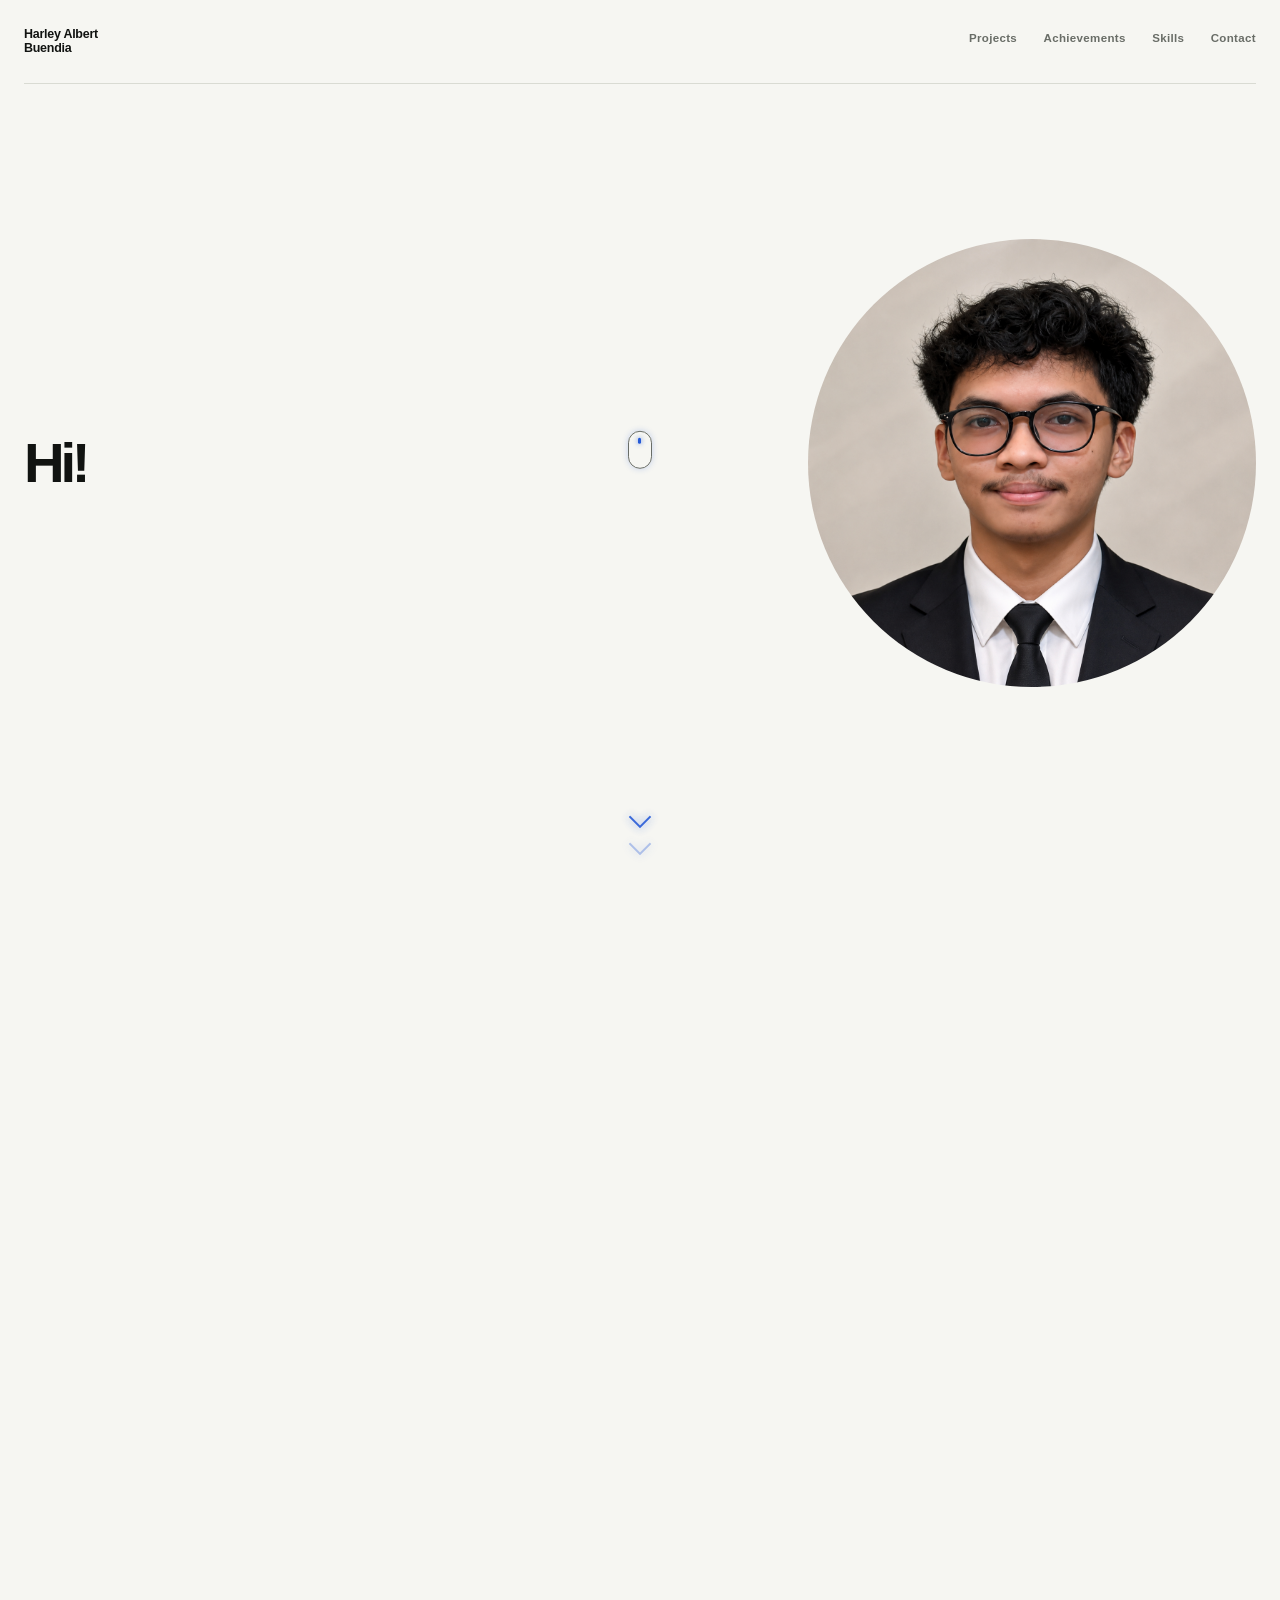
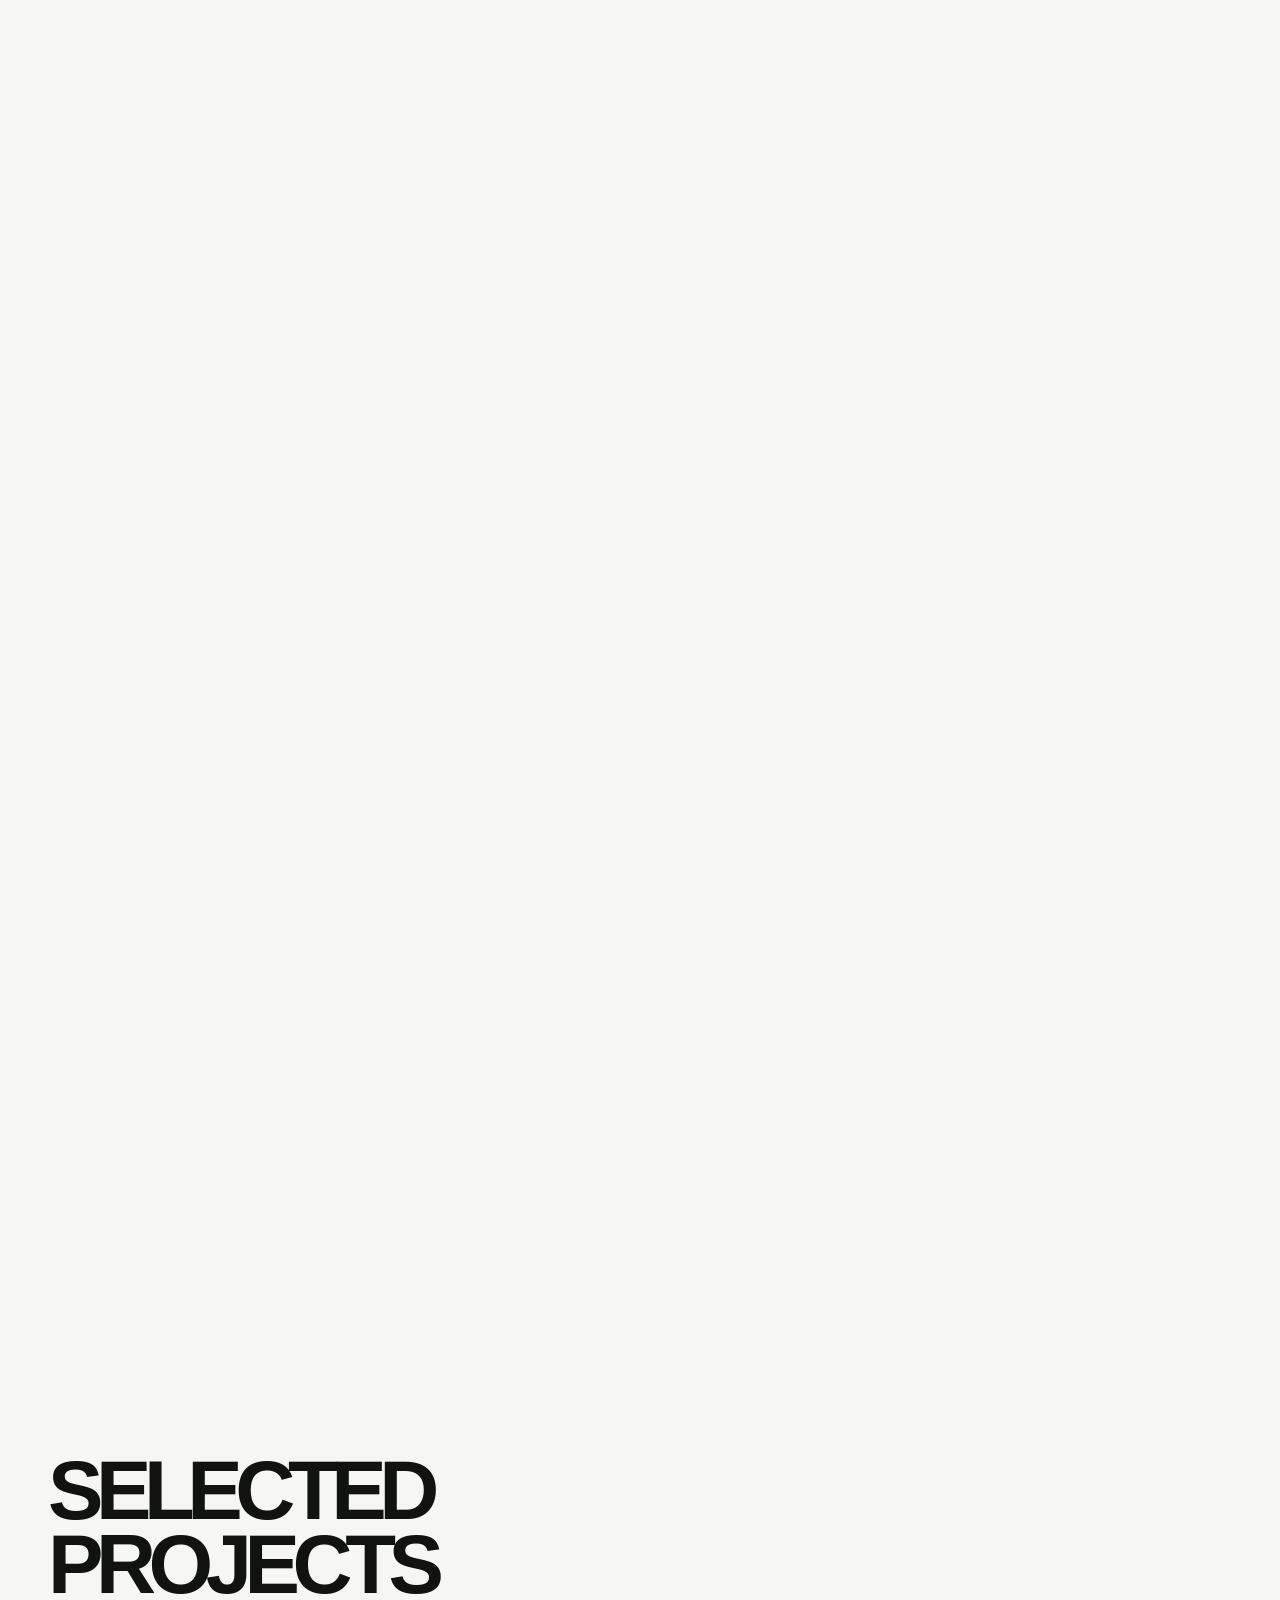
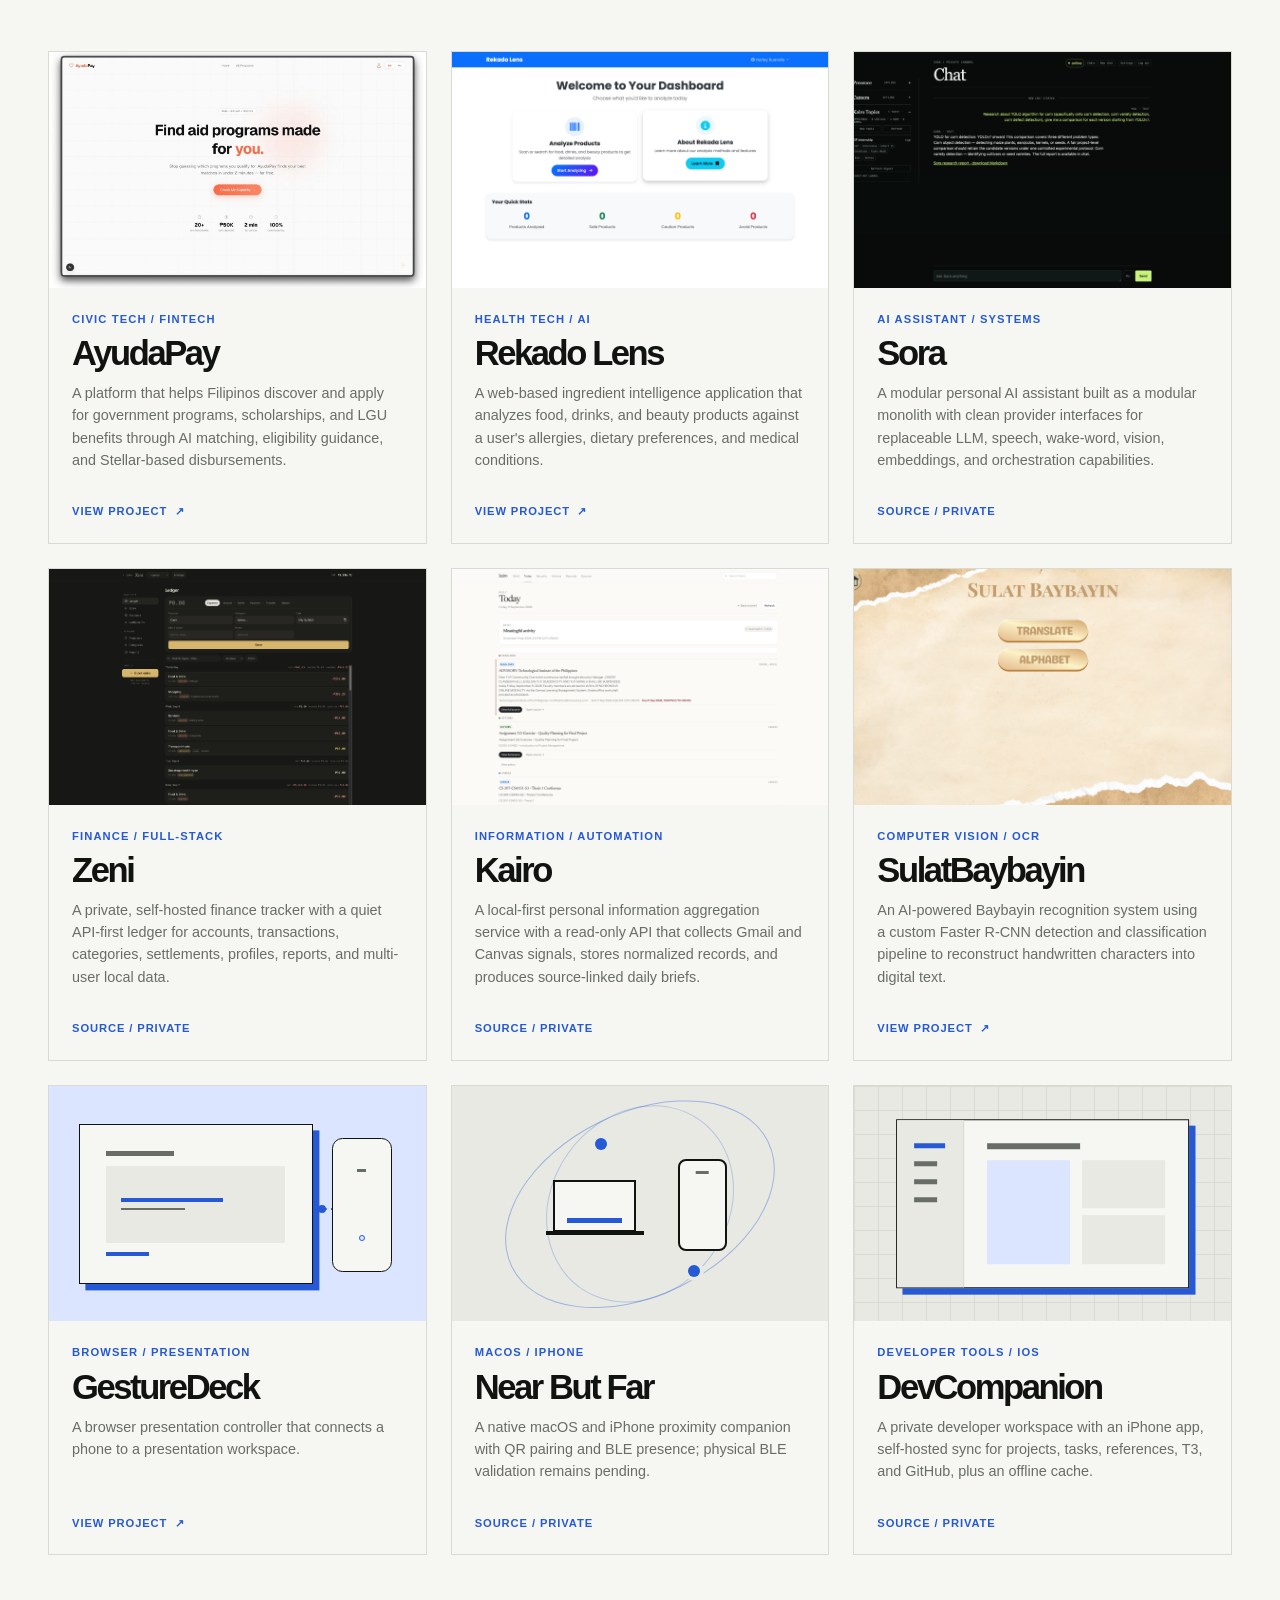
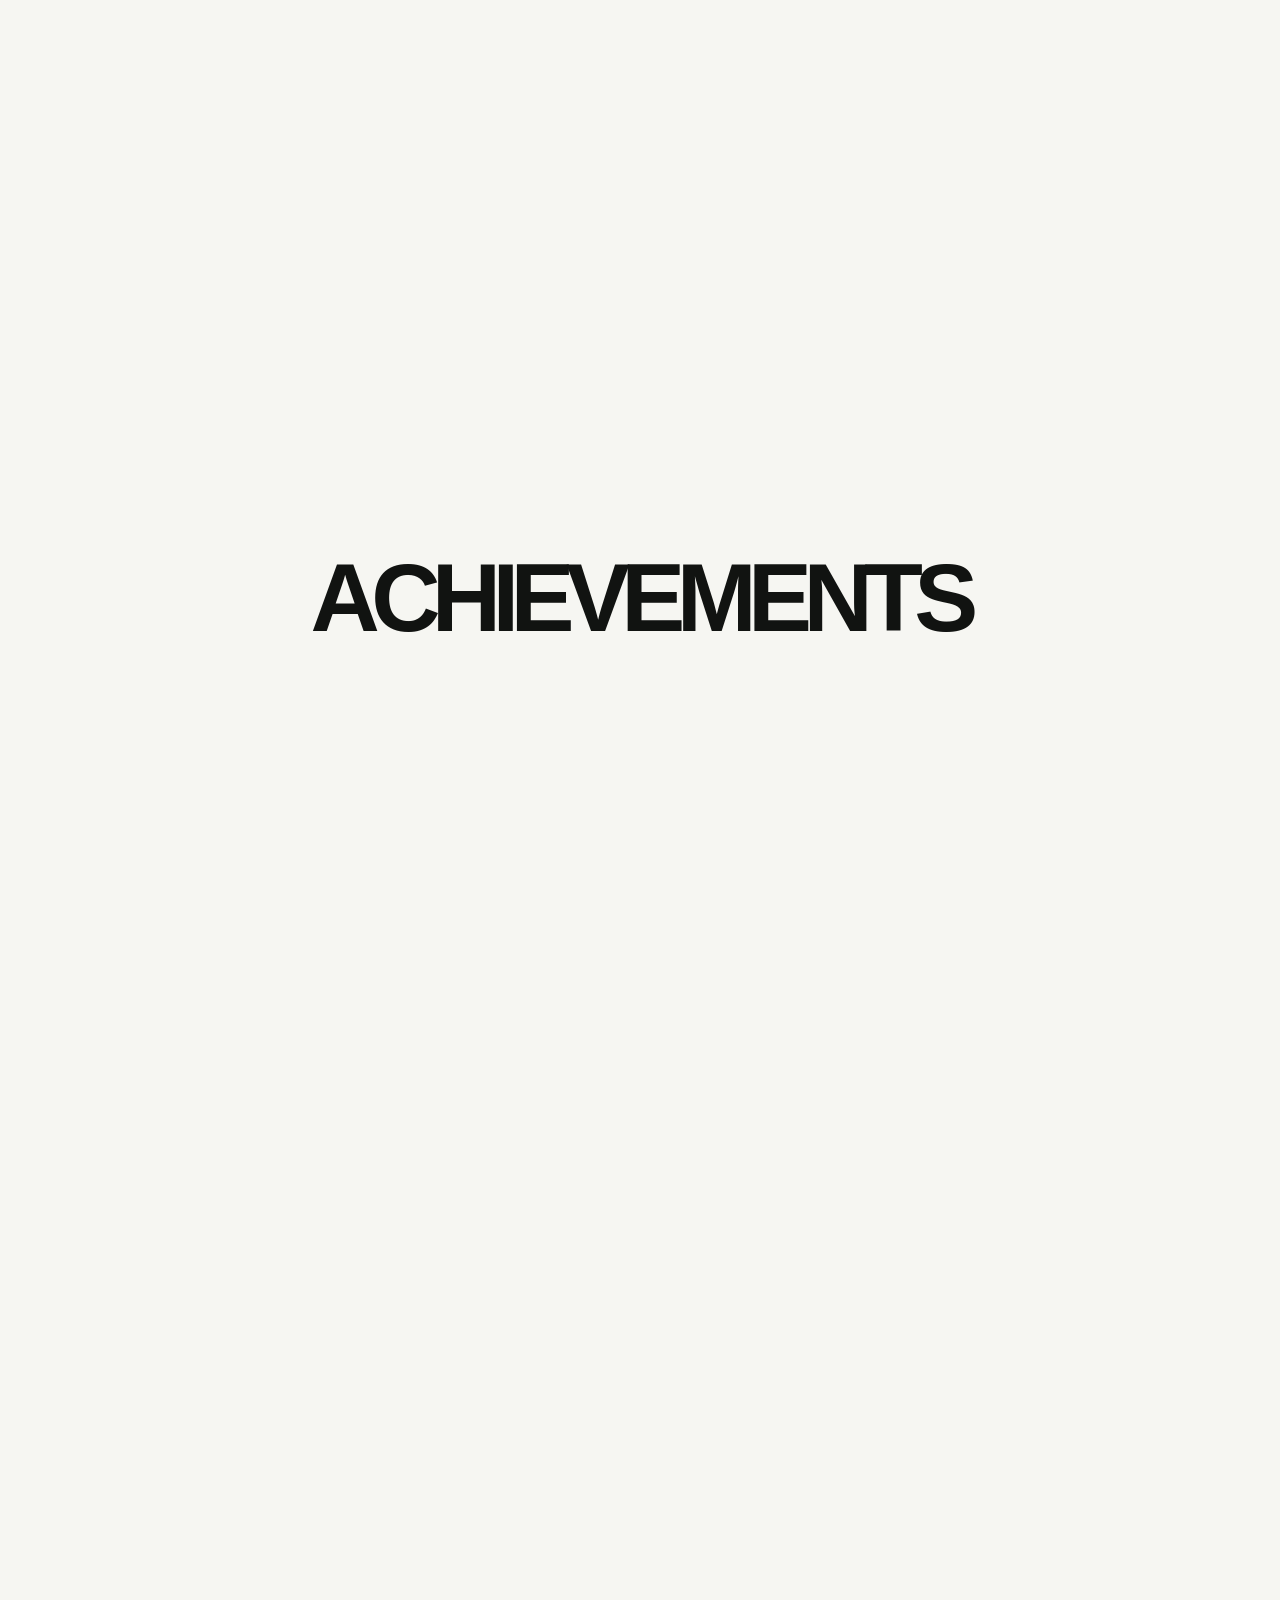
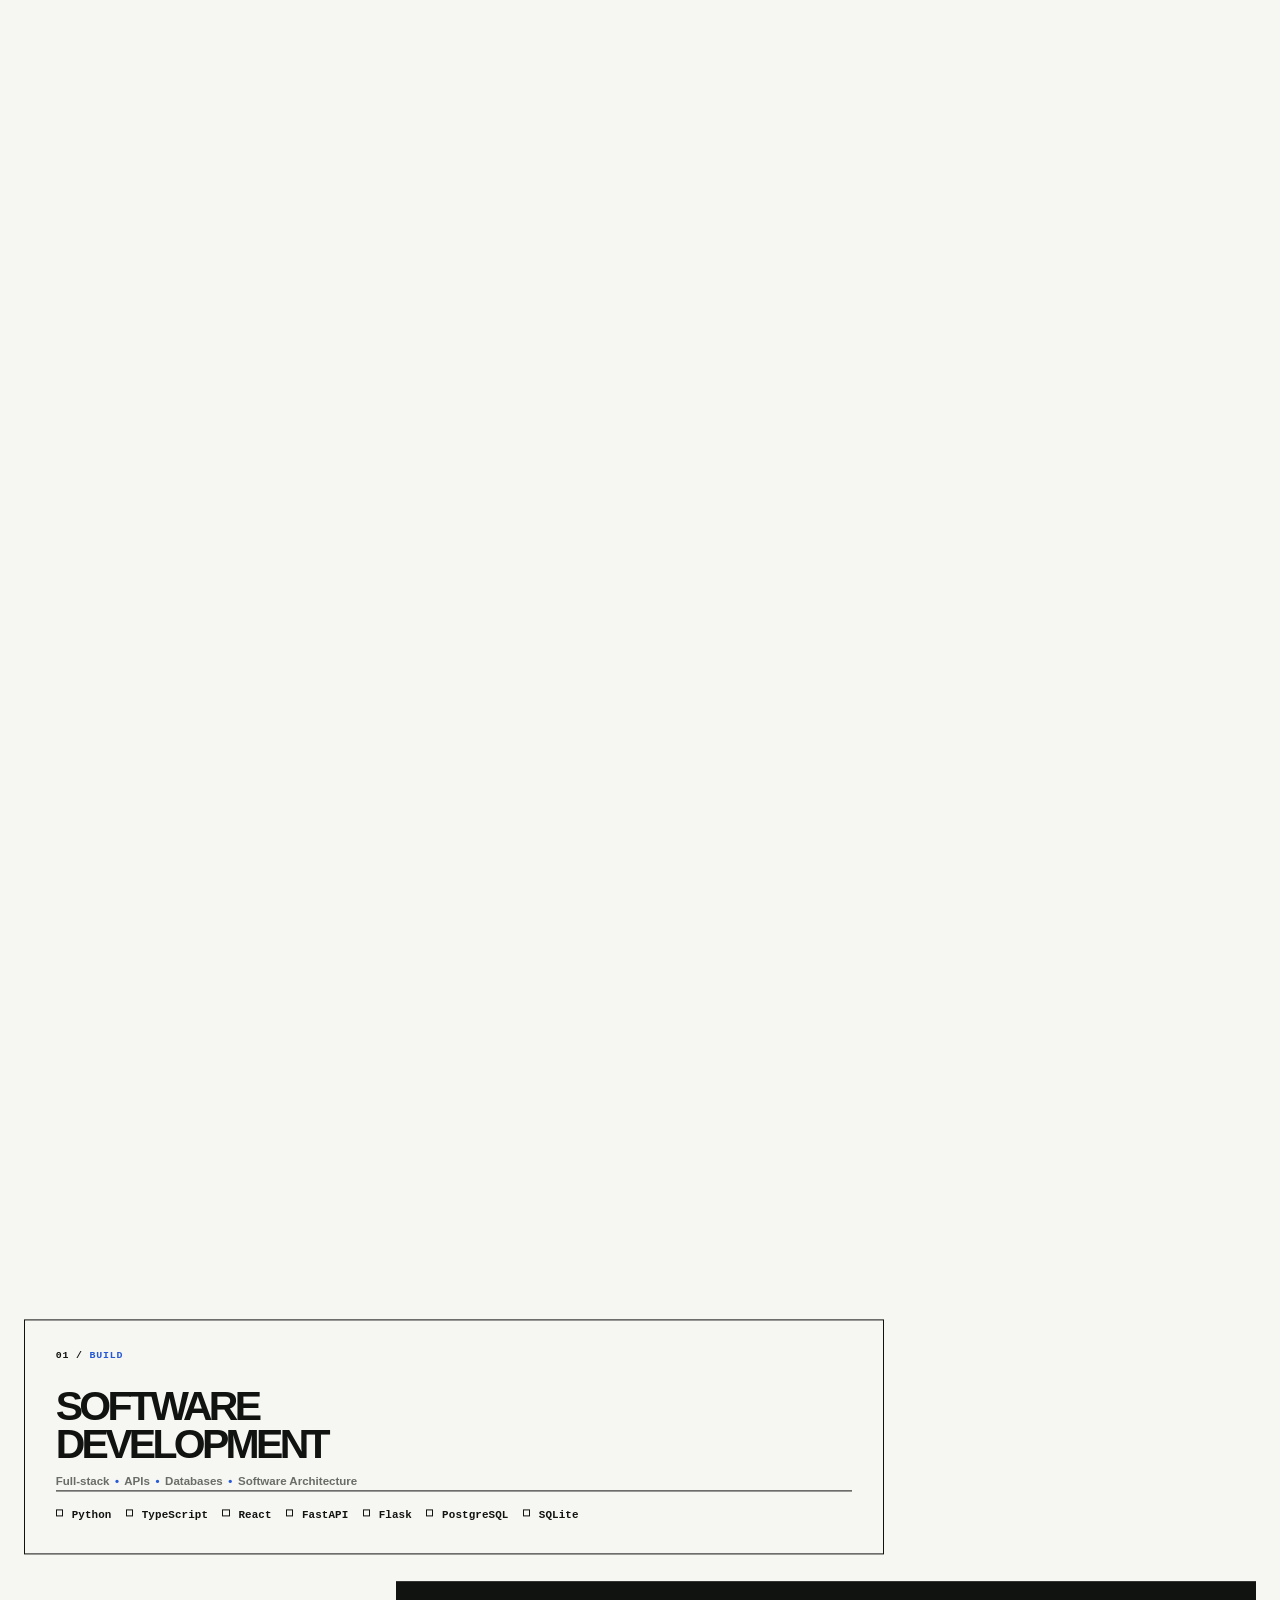
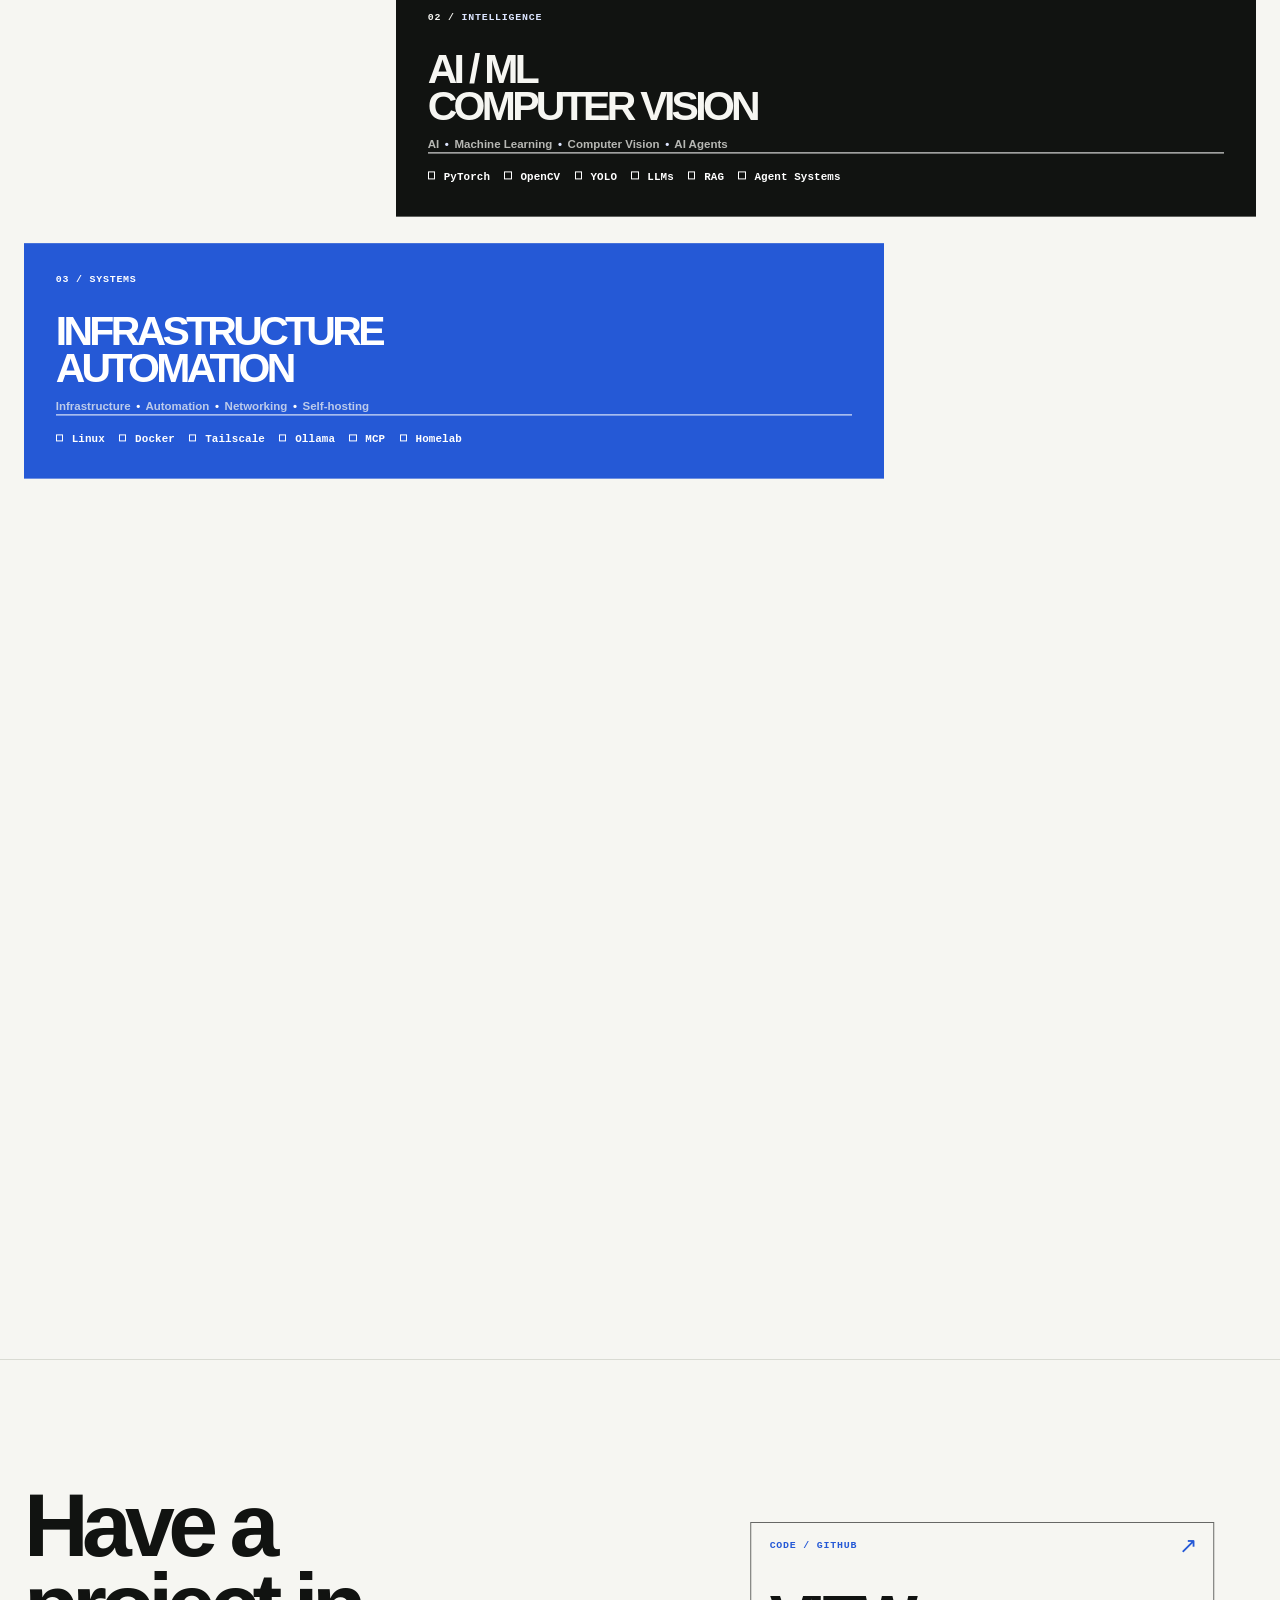
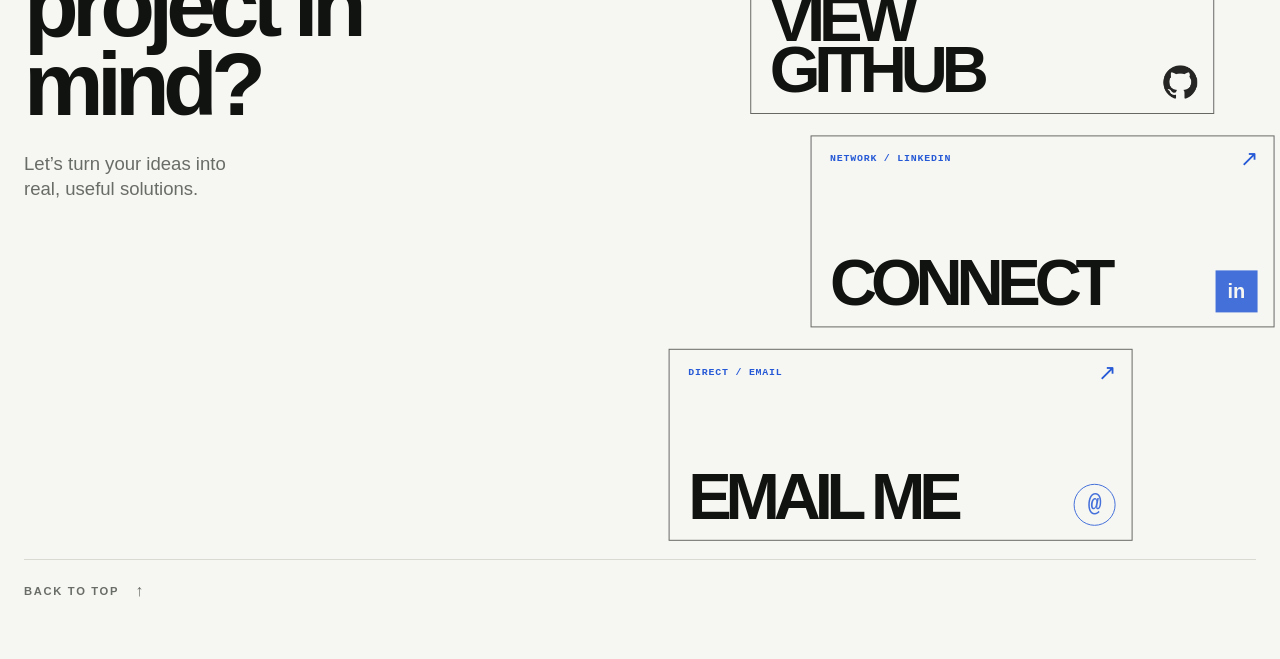
==== commit 2edb0c50: "feat: add project card artwork" ====
--- a/index.html
+++ b/index.html
@@ -134,7 +134,21 @@
                 </div>
               </article>
               <article class="project-card">
-                <div class="project-card__image" aria-hidden="true"></div>
+                <div class="project-card__image project-art project-art--gesturedeck" aria-hidden="true">
+                  <span class="gesturedeck-art__signal"></span>
+                  <div class="gesturedeck-art__screen">
+                    <span class="gesturedeck-art__toolbar"></span>
+                    <div class="gesturedeck-art__slide">
+                      <span></span>
+                      <span></span>
+                    </div>
+                    <span class="gesturedeck-art__progress"></span>
+                  </div>
+                  <div class="gesturedeck-art__phone">
+                    <span class="gesturedeck-art__speaker"></span>
+                    <span class="gesturedeck-art__button"></span>
+                  </div>
+                </div>
                 <div class="project-card__content">
                   <p class="project-card__category">Browser / Presentation</p>
                   <h3>GestureDeck</h3>
@@ -143,7 +157,18 @@
                 </div>
               </article>
               <article class="project-card">
-                <div class="project-card__image" aria-hidden="true"></div>
+                <div class="project-card__image project-art project-art--nearfar" aria-hidden="true">
+                  <span class="nearfar-art__orbit nearfar-art__orbit--outer"></span>
+                  <span class="nearfar-art__orbit nearfar-art__orbit--inner"></span>
+                  <span class="nearfar-art__node nearfar-art__node--top"></span>
+                  <span class="nearfar-art__node nearfar-art__node--bottom"></span>
+                  <div class="nearfar-art__laptop">
+                    <span></span>
+                  </div>
+                  <div class="nearfar-art__phone">
+                    <span></span>
+                  </div>
+                </div>
                 <div class="project-card__content">
                   <p class="project-card__category">macOS / iPhone</p>
                   <h3>Near But Far</h3>
@@ -152,7 +177,24 @@
                 </div>
               </article>
               <article class="project-card">
-                <div class="project-card__image" aria-hidden="true"></div>
+                <div class="project-card__image project-art project-art--devcompanion" aria-hidden="true">
+                  <div class="devcompanion-art__window">
+                    <div class="devcompanion-art__sidebar">
+                      <span></span>
+                      <span></span>
+                      <span></span>
+                      <span></span>
+                    </div>
+                    <div class="devcompanion-art__workspace">
+                      <span class="devcompanion-art__heading"></span>
+                      <div class="devcompanion-art__blocks">
+                        <span class="devcompanion-art__block devcompanion-art__block--lead"></span>
+                        <span class="devcompanion-art__block"></span>
+                        <span class="devcompanion-art__block"></span>
+                      </div>
+                    </div>
+                  </div>
+                </div>
                 <div class="project-card__content">
                   <p class="project-card__category">Developer Tools / iOS</p>
                   <h3>DevCompanion</h3>
--- a/styles.css
+++ b/styles.css
@@ -1923,6 +1923,297 @@
   object-fit: cover;
 }
 
+.project-art {
+  position: relative;
+  overflow: hidden;
+}
+
+.project-art--gesturedeck {
+  background: var(--accent-soft);
+}
+
+.gesturedeck-art__screen,
+.gesturedeck-art__phone {
+  position: absolute;
+  z-index: 2;
+  border: 1px solid var(--ink);
+  background: var(--paper);
+}
+
+.gesturedeck-art__screen {
+  top: 16%;
+  left: 8%;
+  display: flex;
+  width: 62%;
+  height: 68%;
+  flex-direction: column;
+  gap: 9%;
+  padding: 7%;
+  box-shadow: 0.4rem 0.4rem 0 var(--accent);
+}
+
+.gesturedeck-art__toolbar,
+.gesturedeck-art__progress,
+.gesturedeck-art__slide span,
+.gesturedeck-art__speaker {
+  display: block;
+  background: var(--muted);
+}
+
+.gesturedeck-art__toolbar {
+  width: 38%;
+  height: 5%;
+}
+
+.gesturedeck-art__slide {
+  display: flex;
+  min-height: 0;
+  flex: 1;
+  flex-direction: column;
+  justify-content: center;
+  gap: 12%;
+  padding: 8%;
+  background: var(--paper-deep);
+}
+
+.gesturedeck-art__slide span:first-child {
+  width: 68%;
+  height: 8%;
+  background: var(--accent);
+}
+
+.gesturedeck-art__slide span:last-child {
+  width: 43%;
+  height: 6%;
+}
+
+.gesturedeck-art__progress {
+  width: 24%;
+  height: 4%;
+  background: var(--accent);
+}
+
+.gesturedeck-art__signal {
+  position: absolute;
+  z-index: 1;
+  top: 52%;
+  left: 61%;
+  width: 21%;
+  border-top: 2px dashed var(--accent);
+}
+
+.gesturedeck-art__signal::before {
+  position: absolute;
+  top: -5px;
+  left: 50%;
+  width: 8px;
+  height: 8px;
+  border-radius: 50%;
+  background: var(--accent);
+  content: "";
+}
+
+.gesturedeck-art__phone {
+  top: 22%;
+  right: 9%;
+  display: flex;
+  width: 16%;
+  height: 57%;
+  align-items: center;
+  flex-direction: column;
+  justify-content: space-between;
+  padding: 8% 5%;
+  border-radius: 0.65rem;
+}
+
+.gesturedeck-art__speaker {
+  width: 42%;
+  height: 3px;
+}
+
+.gesturedeck-art__button {
+  width: 28%;
+  aspect-ratio: 1;
+  border: 1px solid var(--accent);
+  border-radius: 50%;
+  background: var(--accent-soft);
+}
+
+.project-art--nearfar {
+  background: var(--paper-deep);
+}
+
+.nearfar-art__orbit {
+  position: absolute;
+  top: 50%;
+  left: 50%;
+  border: 1px solid var(--accent);
+  border-radius: 50%;
+  opacity: 0.38;
+}
+
+.nearfar-art__orbit--outer {
+  width: 76%;
+  height: 78%;
+  transform: translate(-50%, -50%) rotate(-26deg);
+}
+
+.nearfar-art__orbit--inner {
+  width: 47%;
+  height: 88%;
+  transform: translate(-50%, -50%) rotate(36deg);
+  opacity: 0.25;
+}
+
+.nearfar-art__laptop,
+.nearfar-art__phone {
+  position: absolute;
+  z-index: 2;
+  border: 2px solid var(--ink);
+  background: var(--paper);
+}
+
+.nearfar-art__laptop {
+  top: 40%;
+  left: 27%;
+  width: 22%;
+  height: 22%;
+}
+
+.nearfar-art__laptop::after {
+  position: absolute;
+  right: -12%;
+  bottom: -5px;
+  left: -12%;
+  height: 4px;
+  background: var(--ink);
+  content: "";
+}
+
+.nearfar-art__laptop span {
+  position: absolute;
+  right: 15%;
+  bottom: 15%;
+  left: 15%;
+  height: 5px;
+  background: var(--accent);
+}
+
+.nearfar-art__phone {
+  top: 31%;
+  right: 27%;
+  width: 13%;
+  height: 39%;
+  border-radius: 0.5rem;
+}
+
+.nearfar-art__phone span {
+  position: absolute;
+  top: 12%;
+  left: 50%;
+  width: 28%;
+  height: 3px;
+  background: var(--muted);
+  transform: translateX(-50%);
+}
+
+.nearfar-art__node {
+  position: absolute;
+  z-index: 3;
+  width: 0.75rem;
+  aspect-ratio: 1;
+  border-radius: 50%;
+  background: var(--accent);
+  box-shadow: 0 0 0 4px var(--paper-deep);
+}
+
+.nearfar-art__node--top {
+  top: 22%;
+  left: 38%;
+}
+
+.nearfar-art__node--bottom {
+  right: 34%;
+  bottom: 19%;
+}
+
+.project-art--devcompanion {
+  background-color: var(--paper-deep);
+  background-image: linear-gradient(var(--line) 1px, transparent 1px), linear-gradient(90deg, var(--line) 1px, transparent 1px);
+  background-size: 1.5rem 1.5rem;
+}
+
+.devcompanion-art__window {
+  position: absolute;
+  top: 50%;
+  left: 50%;
+  display: flex;
+  width: 78%;
+  height: 72%;
+  border: 1px solid var(--ink);
+  background: var(--paper);
+  box-shadow: 0.4rem 0.4rem 0 var(--accent);
+  transform: translate(-50%, -50%);
+}
+
+.devcompanion-art__sidebar {
+  display: flex;
+  width: 23%;
+  flex-shrink: 0;
+  flex-direction: column;
+  gap: 11%;
+  padding: 8% 6%;
+  border-right: 1px solid var(--line);
+  background: var(--paper-deep);
+}
+
+.devcompanion-art__sidebar span {
+  display: block;
+  width: 75%;
+  height: 4%;
+  background: var(--muted);
+}
+
+.devcompanion-art__sidebar span:first-child {
+  width: 100%;
+  background: var(--accent);
+}
+
+.devcompanion-art__workspace {
+  display: flex;
+  min-width: 0;
+  flex: 1;
+  flex-direction: column;
+  gap: 9%;
+  padding: 8%;
+}
+
+.devcompanion-art__heading {
+  display: block;
+  width: 52%;
+  height: 5%;
+  background: var(--muted);
+}
+
+.devcompanion-art__blocks {
+  display: grid;
+  min-height: 0;
+  flex: 1;
+  grid-template-columns: repeat(2, minmax(0, 1fr));
+  grid-template-rows: repeat(2, minmax(0, 1fr));
+  gap: 7%;
+}
+
+.devcompanion-art__block {
+  display: block;
+  background: var(--paper-deep);
+}
+
+.devcompanion-art__block--lead {
+  grid-row: span 2;
+  background: var(--accent-soft);
+}
+
 .project-card__content {
   display: flex;
   flex: 1;
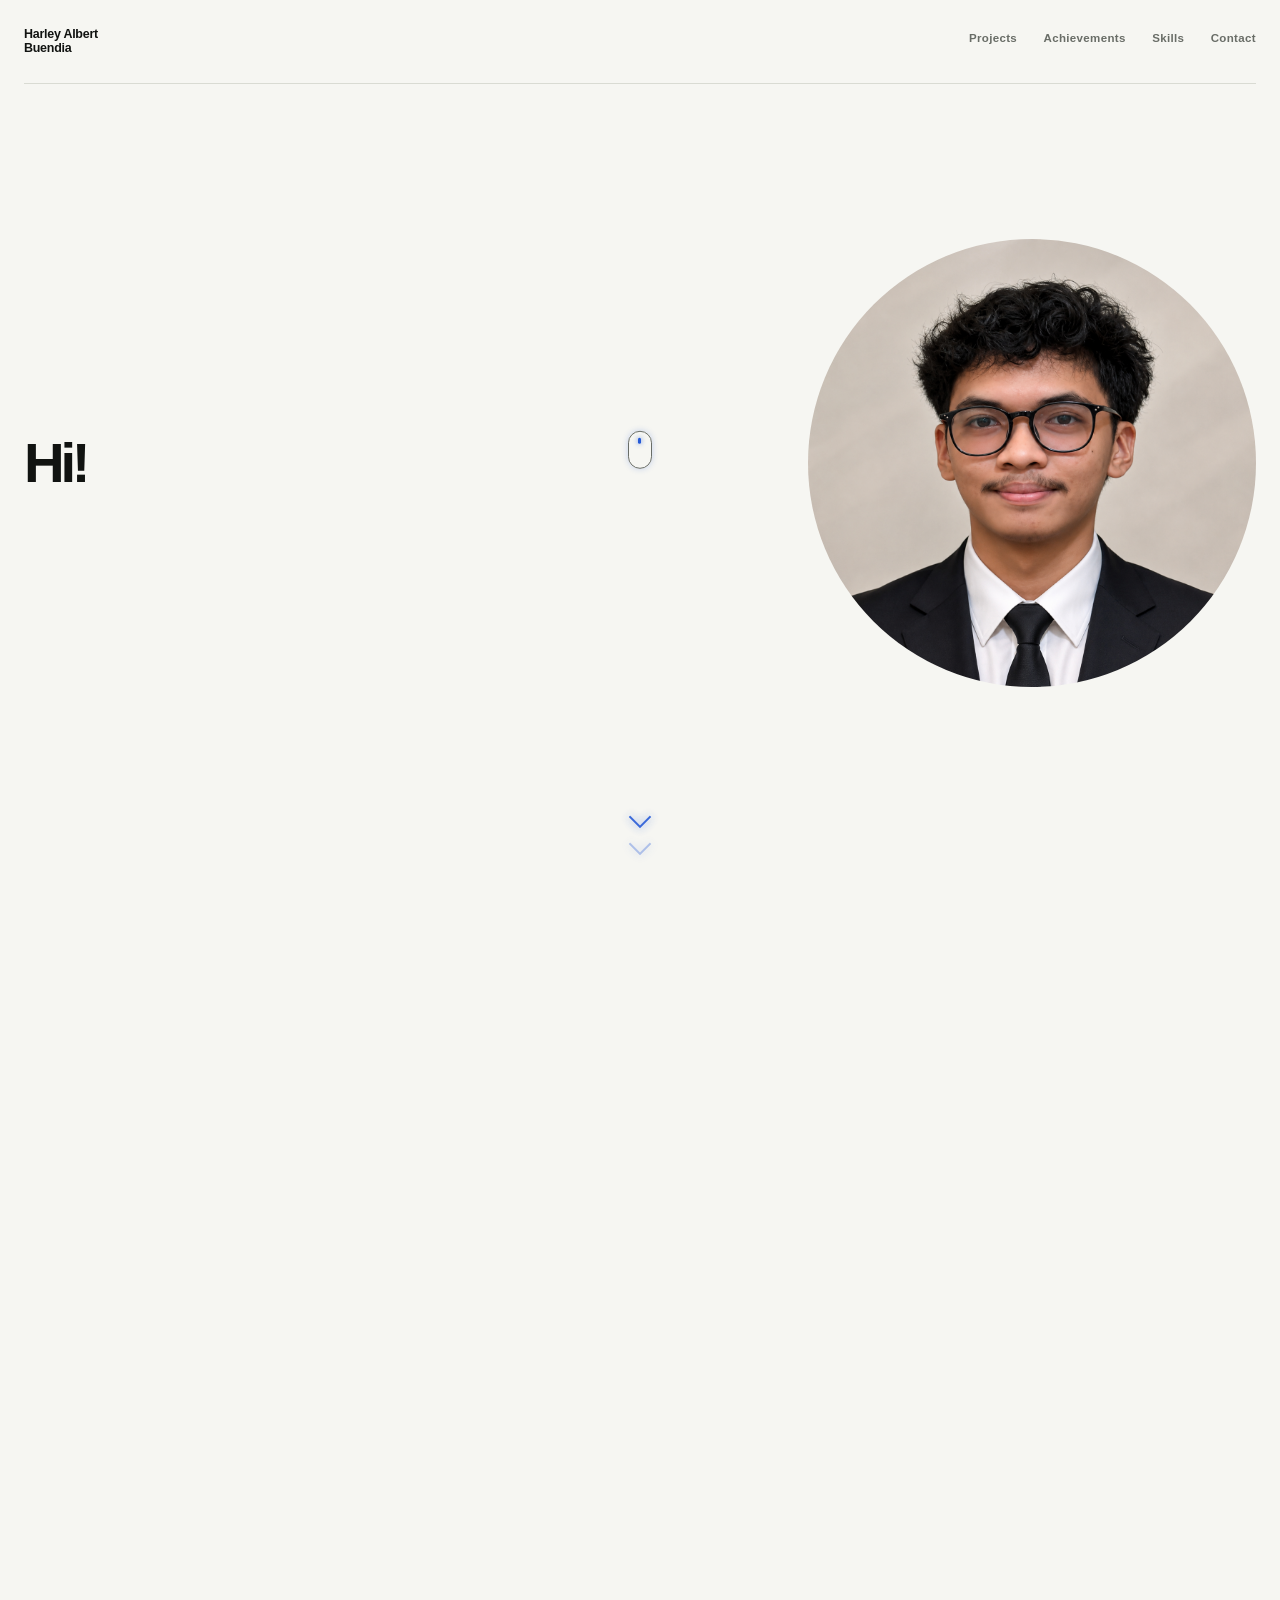
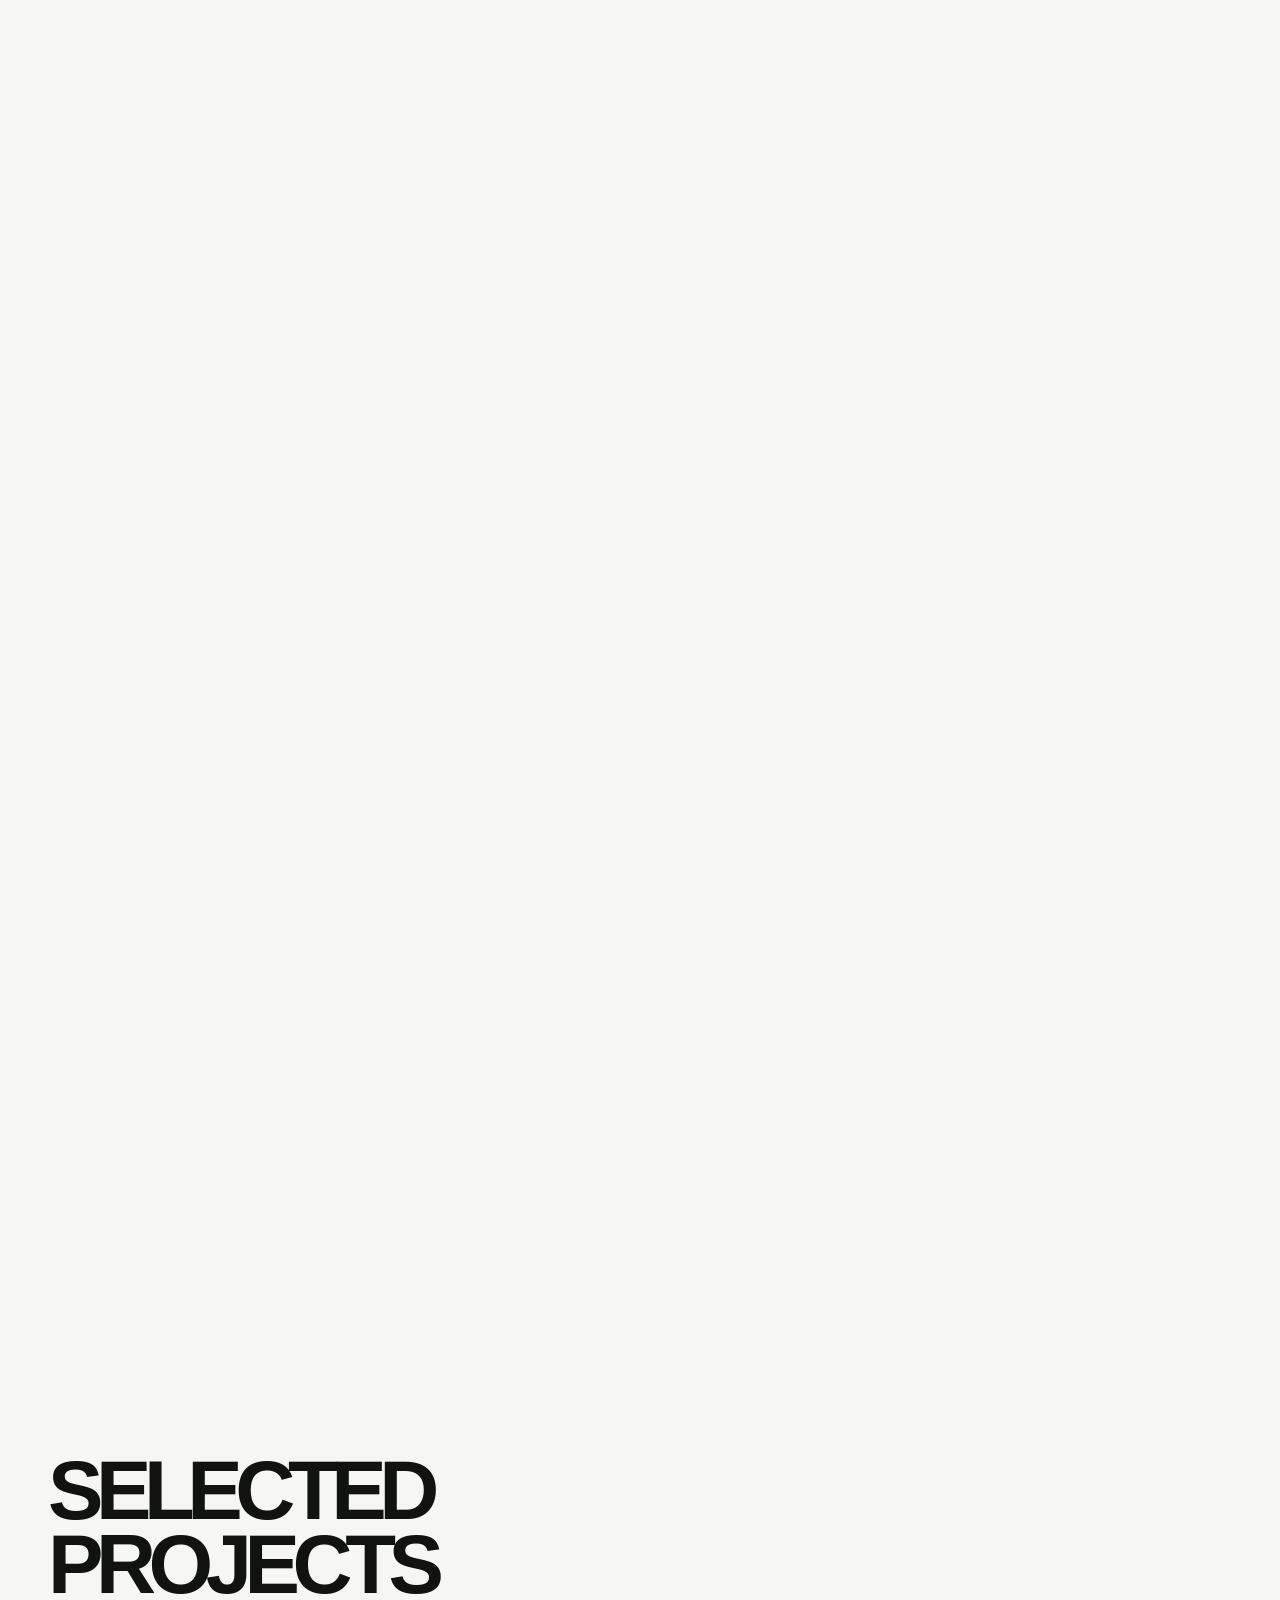
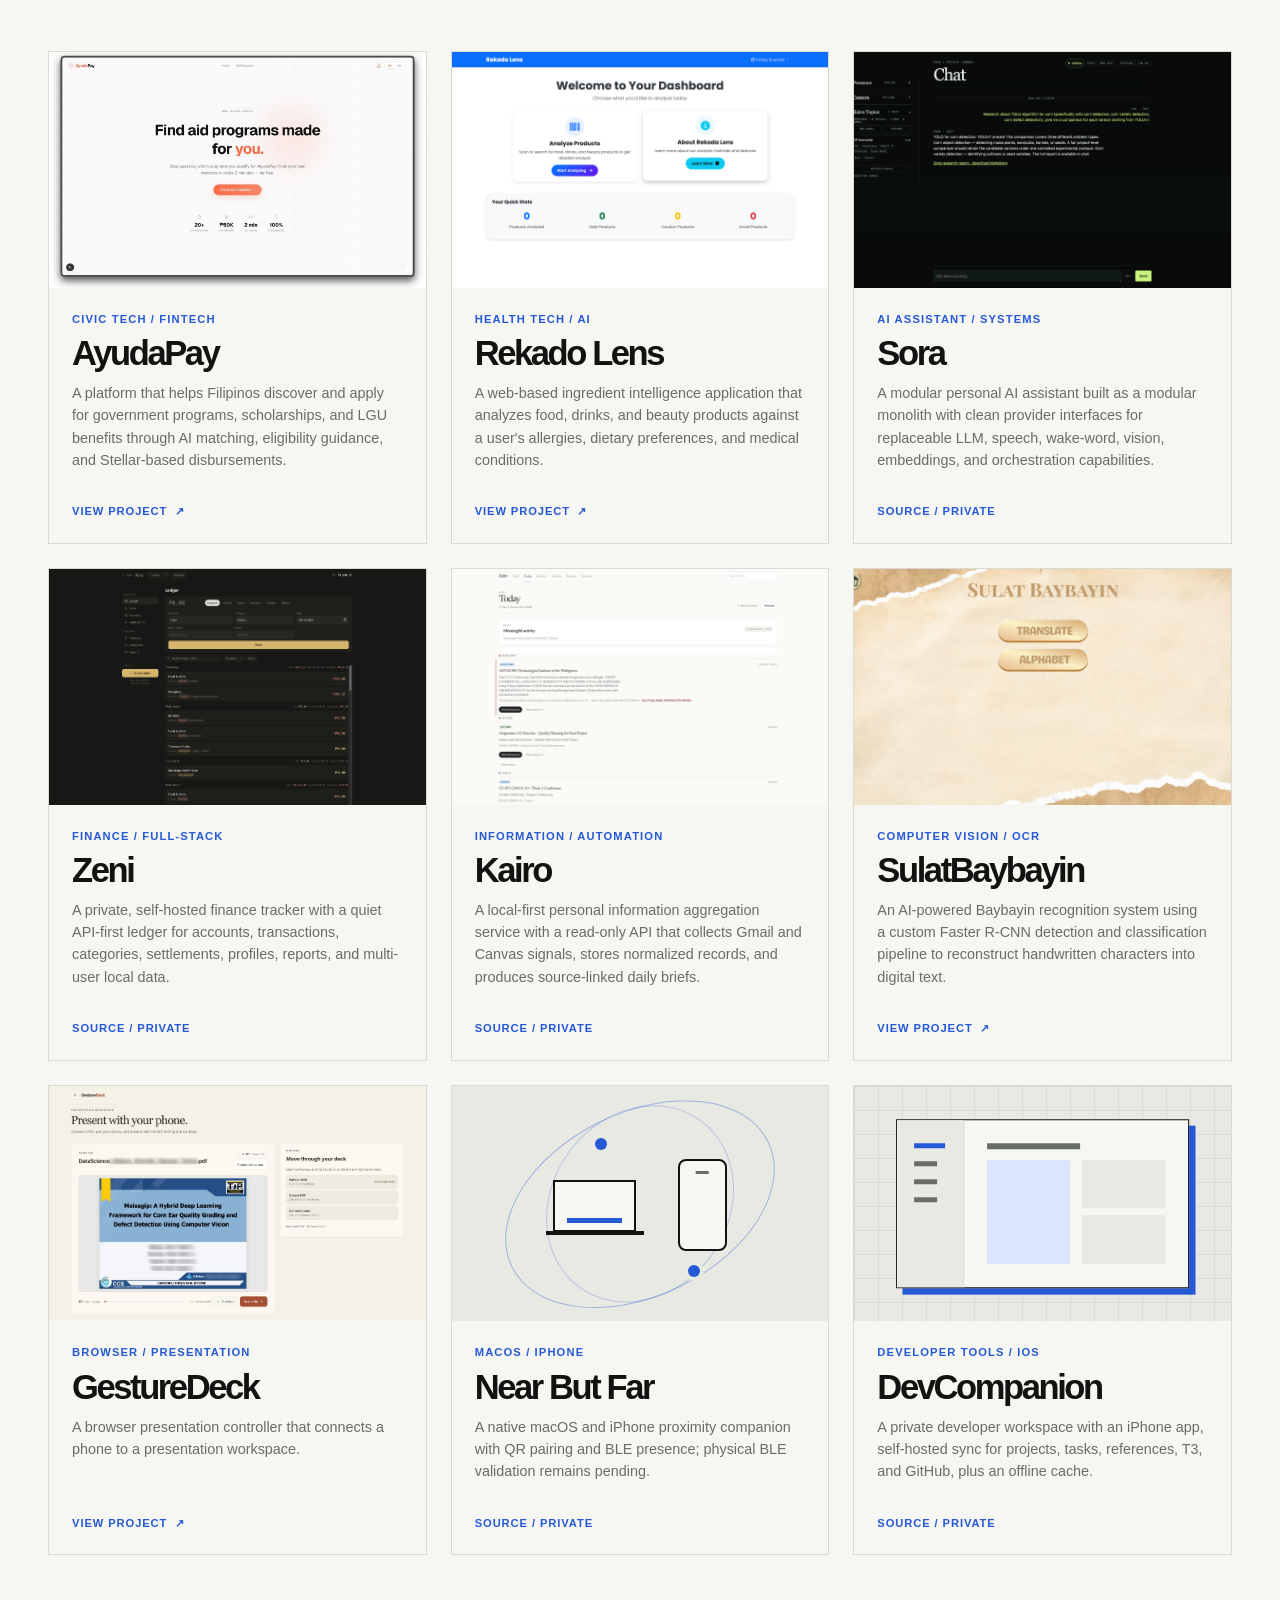
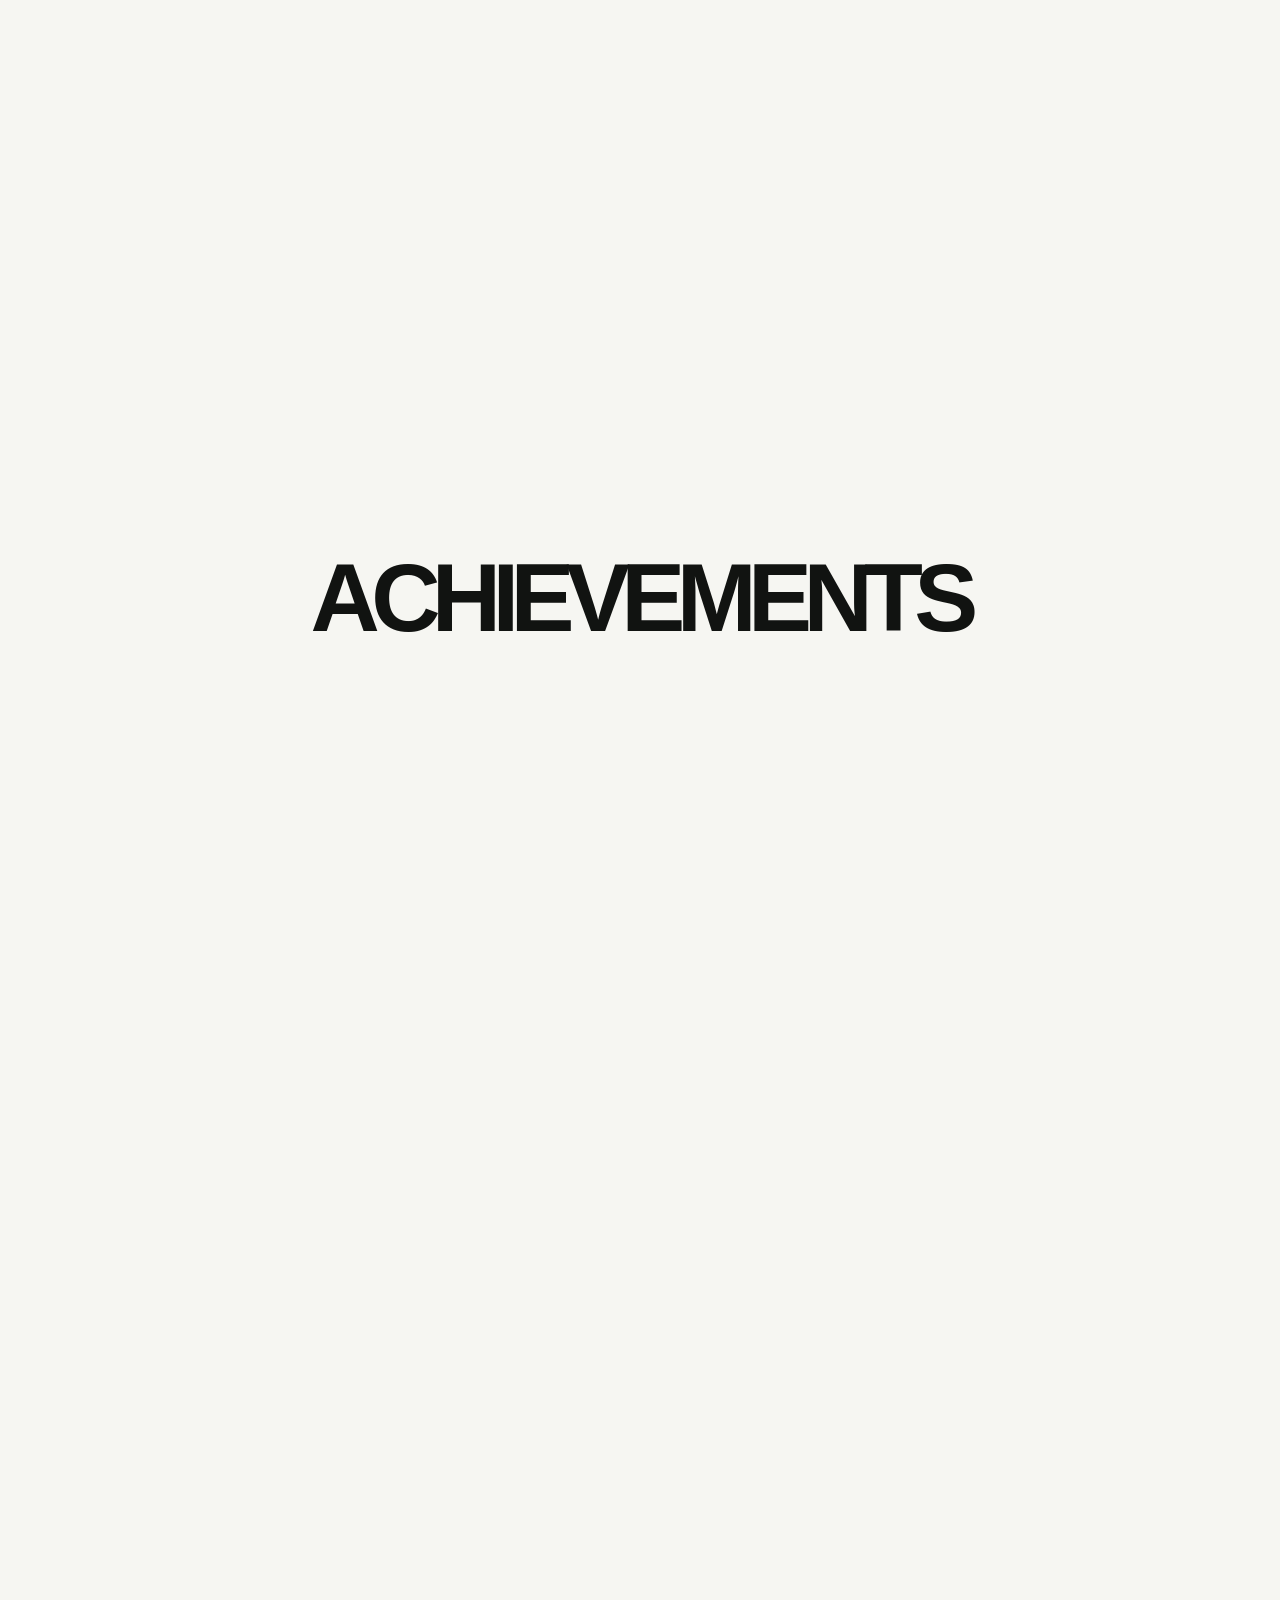
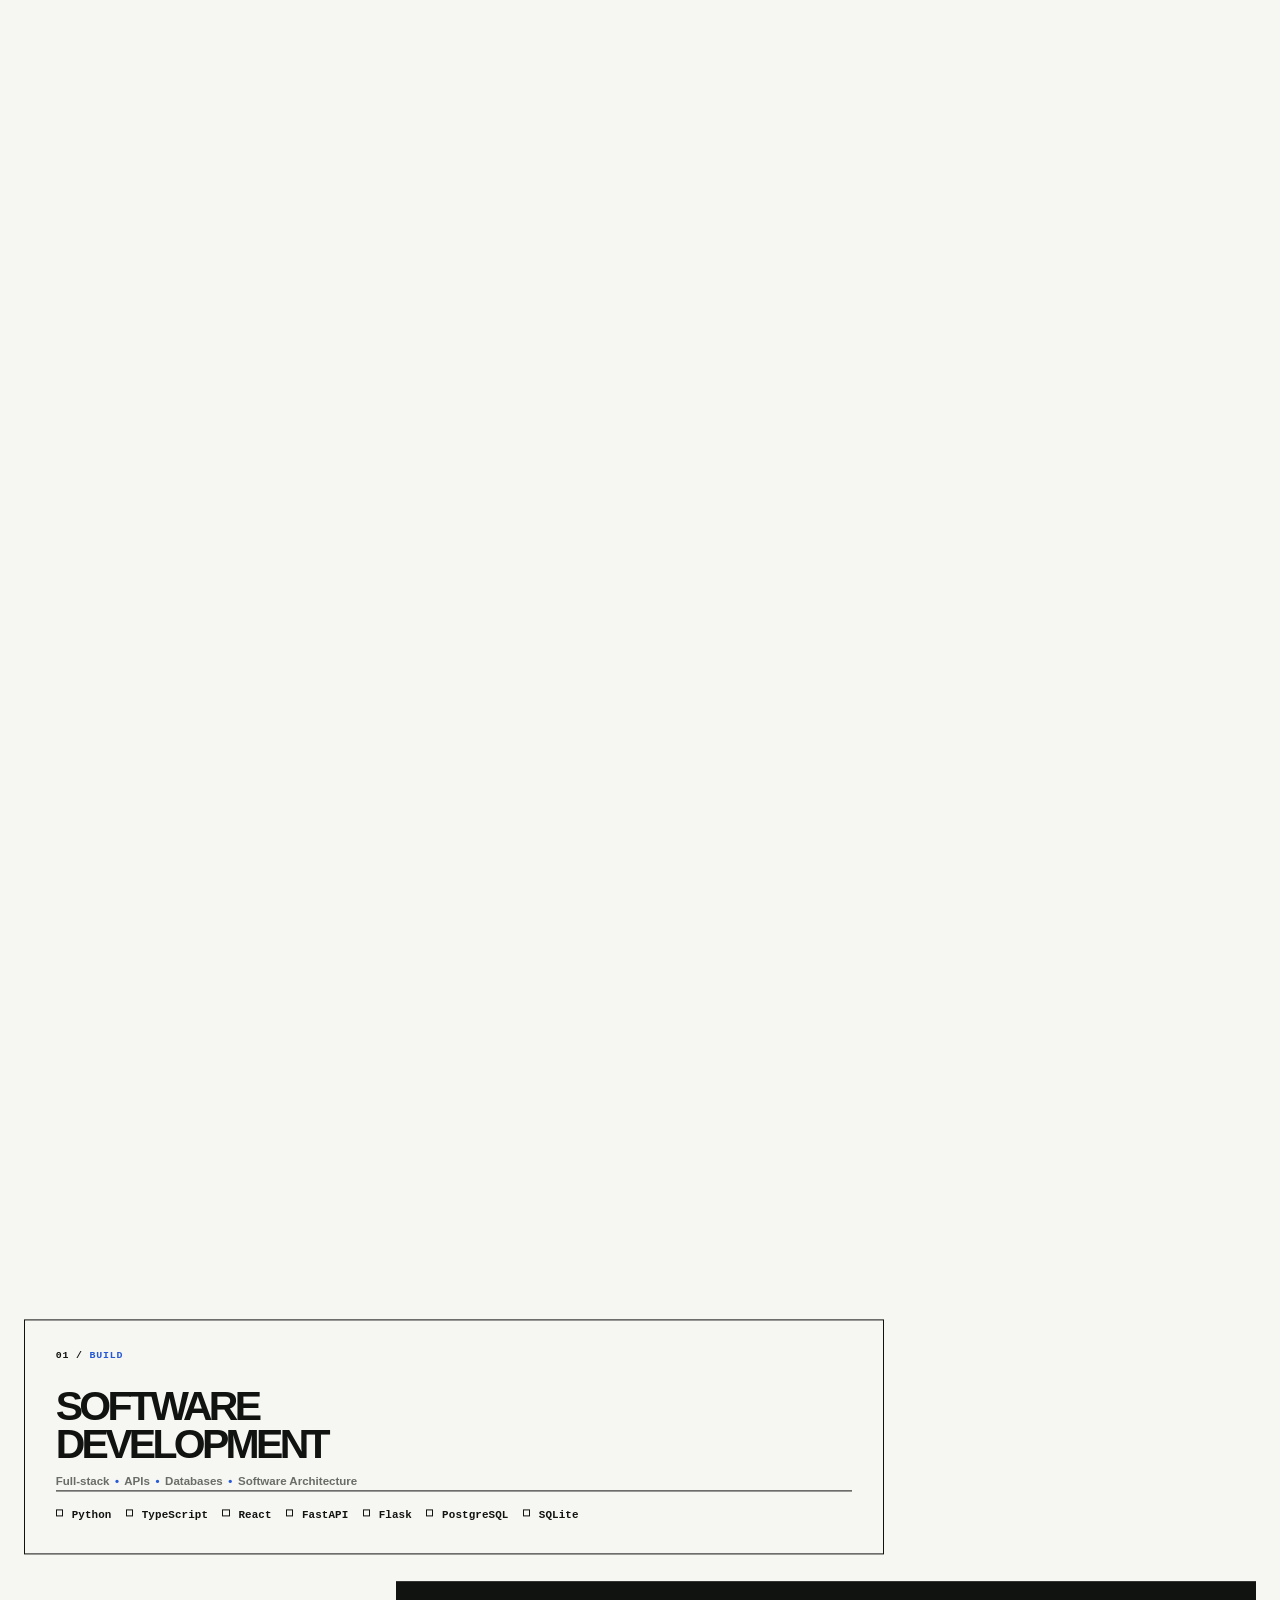
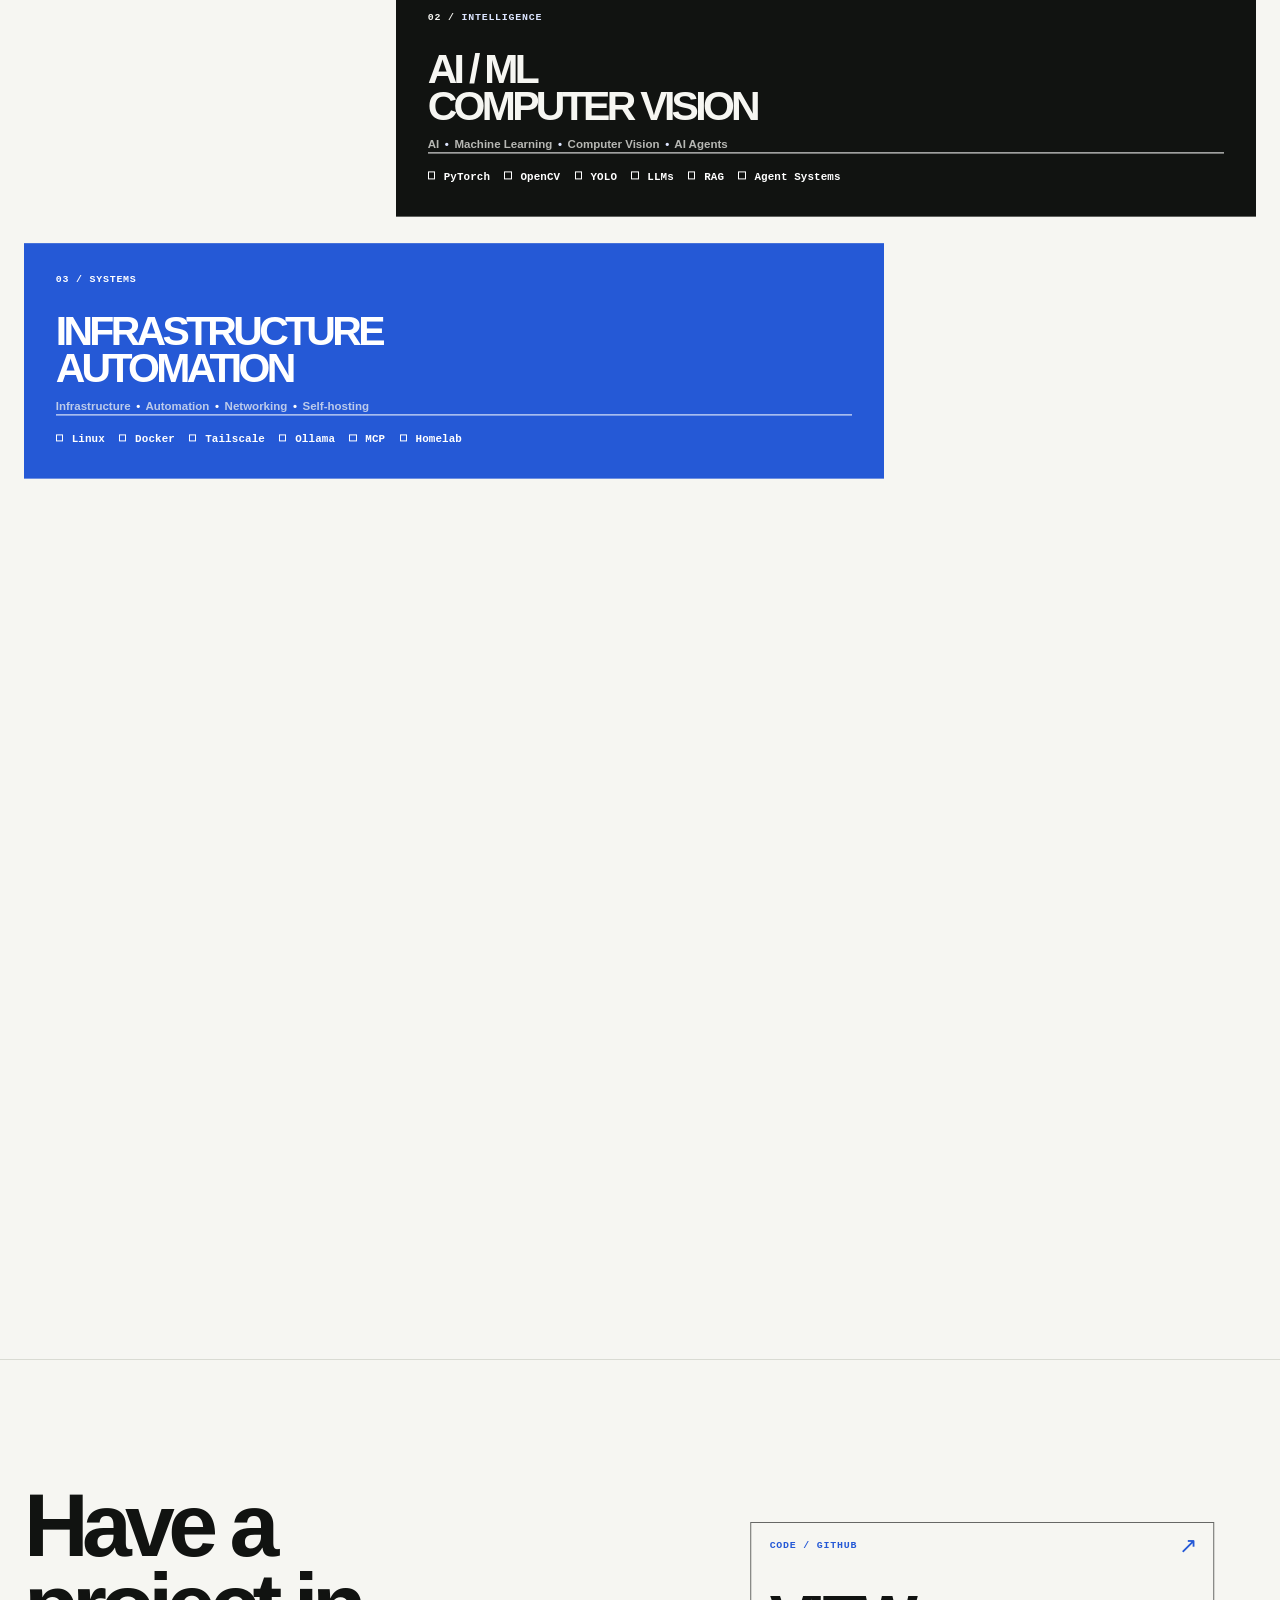
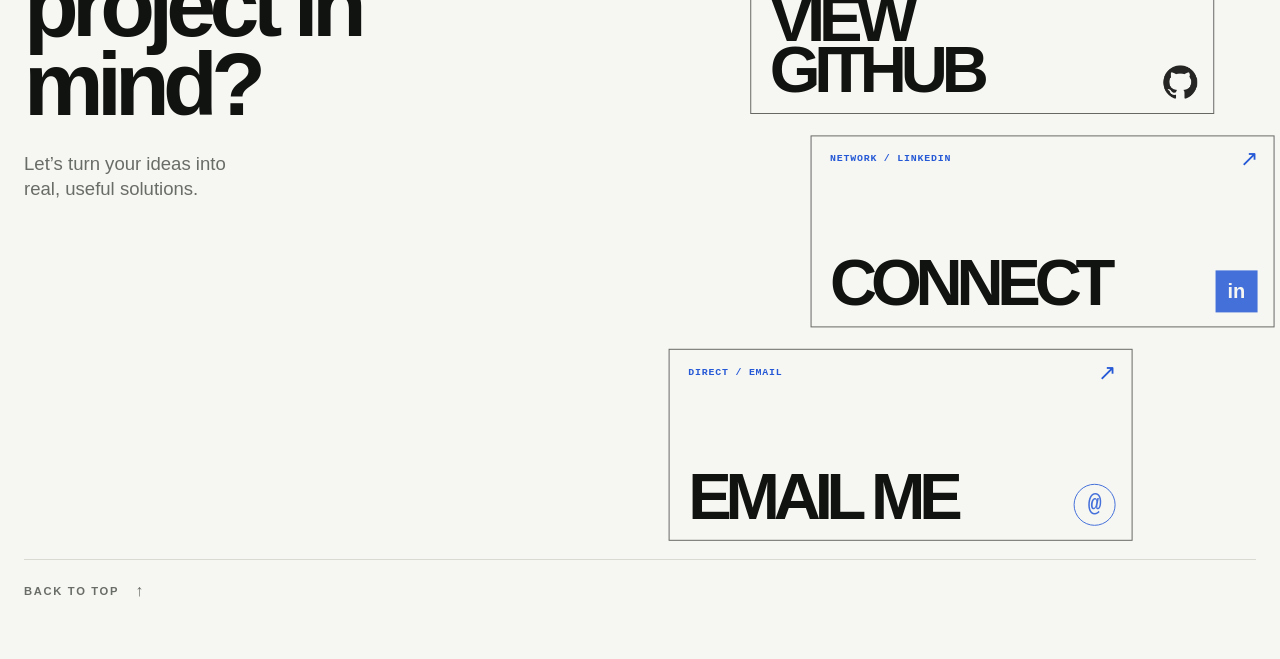
==== commit e7327796: "feat: use GestureDeck screenshot" ====
--- a/index.html
+++ b/index.html
@@ -134,21 +134,7 @@
                 </div>
               </article>
               <article class="project-card">
-                <div class="project-card__image project-art project-art--gesturedeck" aria-hidden="true">
-                  <span class="gesturedeck-art__signal"></span>
-                  <div class="gesturedeck-art__screen">
-                    <span class="gesturedeck-art__toolbar"></span>
-                    <div class="gesturedeck-art__slide">
-                      <span></span>
-                      <span></span>
-                    </div>
-                    <span class="gesturedeck-art__progress"></span>
-                  </div>
-                  <div class="gesturedeck-art__phone">
-                    <span class="gesturedeck-art__speaker"></span>
-                    <span class="gesturedeck-art__button"></span>
-                  </div>
-                </div>
+                <img class="project-card__image" src="projects/gesturedeck/gesturedeck_image.png" alt="GestureDeck presentation workspace showing a PDF slide and phone presentation controls" loading="lazy" />
                 <div class="project-card__content">
                   <p class="project-card__category">Browser / Presentation</p>
                   <h3>GestureDeck</h3>
--- a/styles.css
+++ b/styles.css
@@ -1928,117 +1928,6 @@
   overflow: hidden;
 }
 
-.project-art--gesturedeck {
-  background: var(--accent-soft);
-}
-
-.gesturedeck-art__screen,
-.gesturedeck-art__phone {
-  position: absolute;
-  z-index: 2;
-  border: 1px solid var(--ink);
-  background: var(--paper);
-}
-
-.gesturedeck-art__screen {
-  top: 16%;
-  left: 8%;
-  display: flex;
-  width: 62%;
-  height: 68%;
-  flex-direction: column;
-  gap: 9%;
-  padding: 7%;
-  box-shadow: 0.4rem 0.4rem 0 var(--accent);
-}
-
-.gesturedeck-art__toolbar,
-.gesturedeck-art__progress,
-.gesturedeck-art__slide span,
-.gesturedeck-art__speaker {
-  display: block;
-  background: var(--muted);
-}
-
-.gesturedeck-art__toolbar {
-  width: 38%;
-  height: 5%;
-}
-
-.gesturedeck-art__slide {
-  display: flex;
-  min-height: 0;
-  flex: 1;
-  flex-direction: column;
-  justify-content: center;
-  gap: 12%;
-  padding: 8%;
-  background: var(--paper-deep);
-}
-
-.gesturedeck-art__slide span:first-child {
-  width: 68%;
-  height: 8%;
-  background: var(--accent);
-}
-
-.gesturedeck-art__slide span:last-child {
-  width: 43%;
-  height: 6%;
-}
-
-.gesturedeck-art__progress {
-  width: 24%;
-  height: 4%;
-  background: var(--accent);
-}
-
-.gesturedeck-art__signal {
-  position: absolute;
-  z-index: 1;
-  top: 52%;
-  left: 61%;
-  width: 21%;
-  border-top: 2px dashed var(--accent);
-}
-
-.gesturedeck-art__signal::before {
-  position: absolute;
-  top: -5px;
-  left: 50%;
-  width: 8px;
-  height: 8px;
-  border-radius: 50%;
-  background: var(--accent);
-  content: "";
-}
-
-.gesturedeck-art__phone {
-  top: 22%;
-  right: 9%;
-  display: flex;
-  width: 16%;
-  height: 57%;
-  align-items: center;
-  flex-direction: column;
-  justify-content: space-between;
-  padding: 8% 5%;
-  border-radius: 0.65rem;
-}
-
-.gesturedeck-art__speaker {
-  width: 42%;
-  height: 3px;
-}
-
-.gesturedeck-art__button {
-  width: 28%;
-  aspect-ratio: 1;
-  border: 1px solid var(--accent);
-  border-radius: 50%;
-  background: var(--accent-soft);
-}
-
 .project-art--nearfar {
   background: var(--paper-deep);
 }
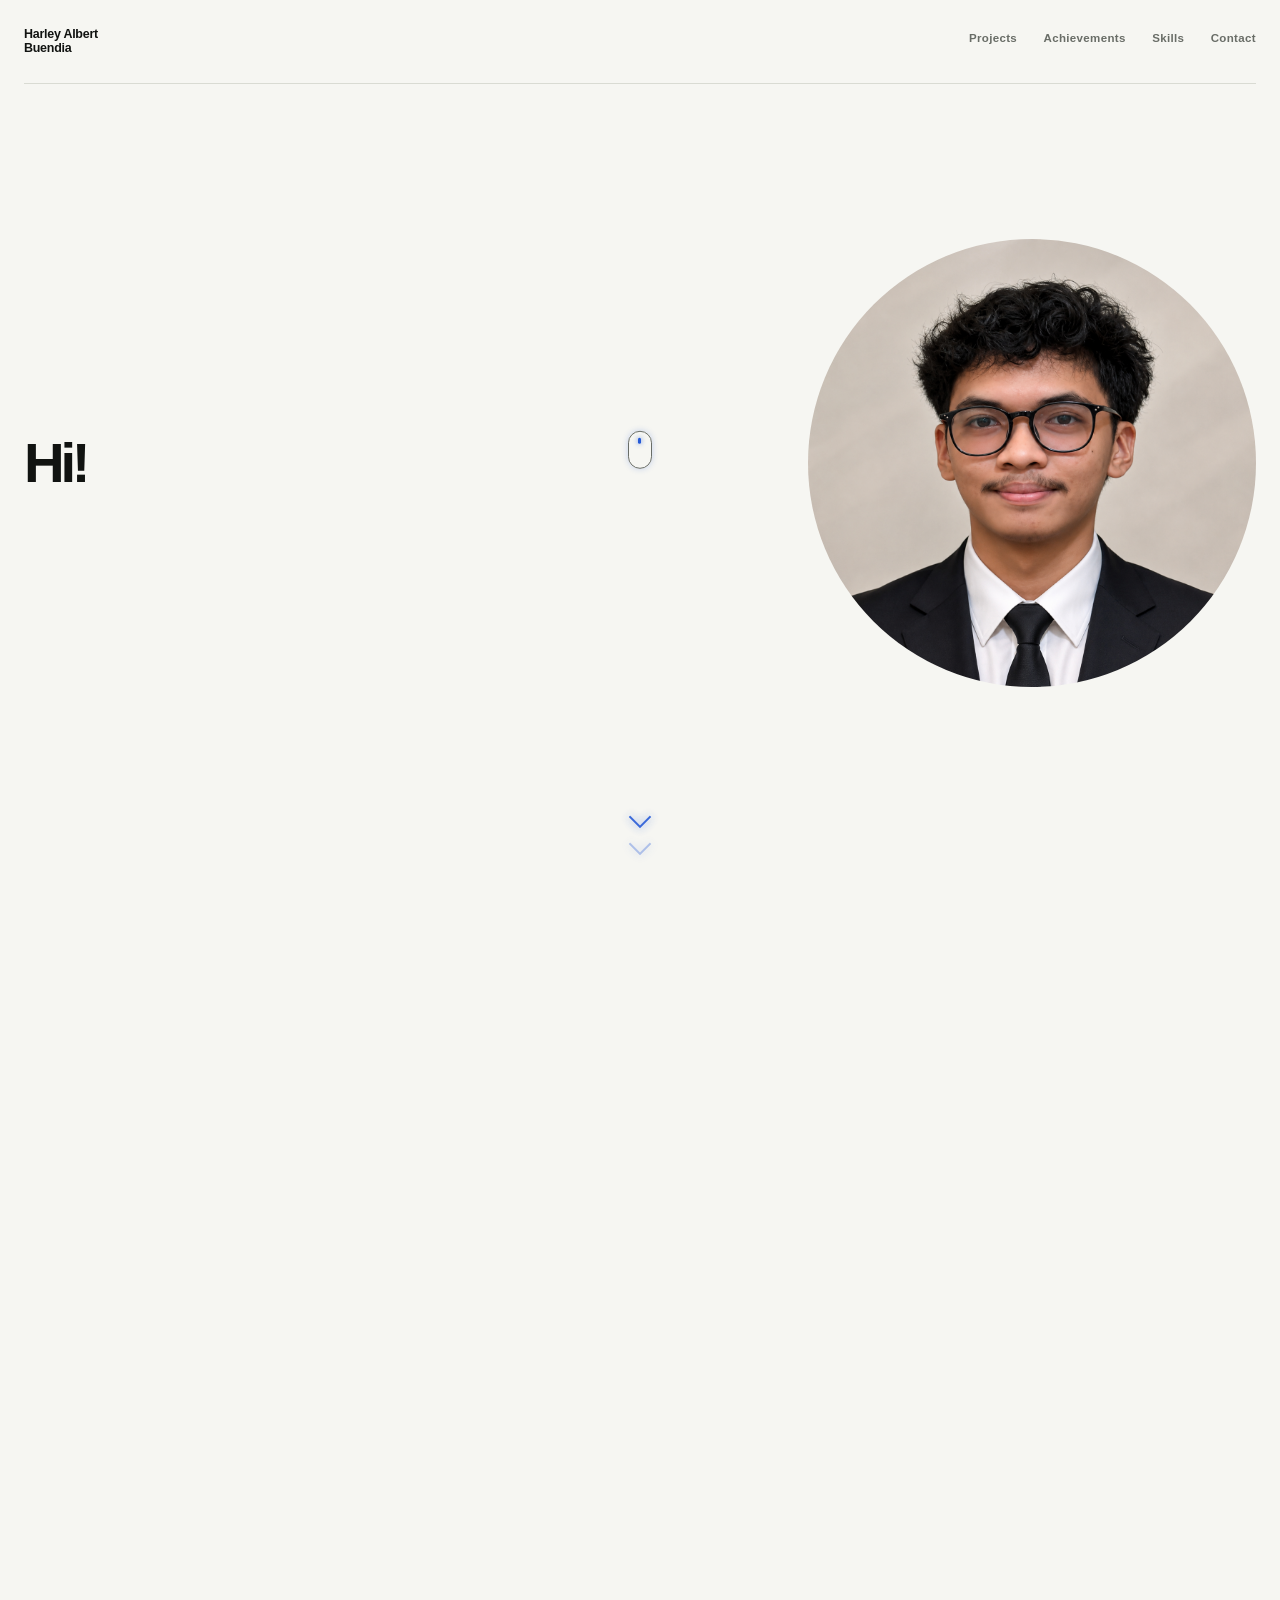
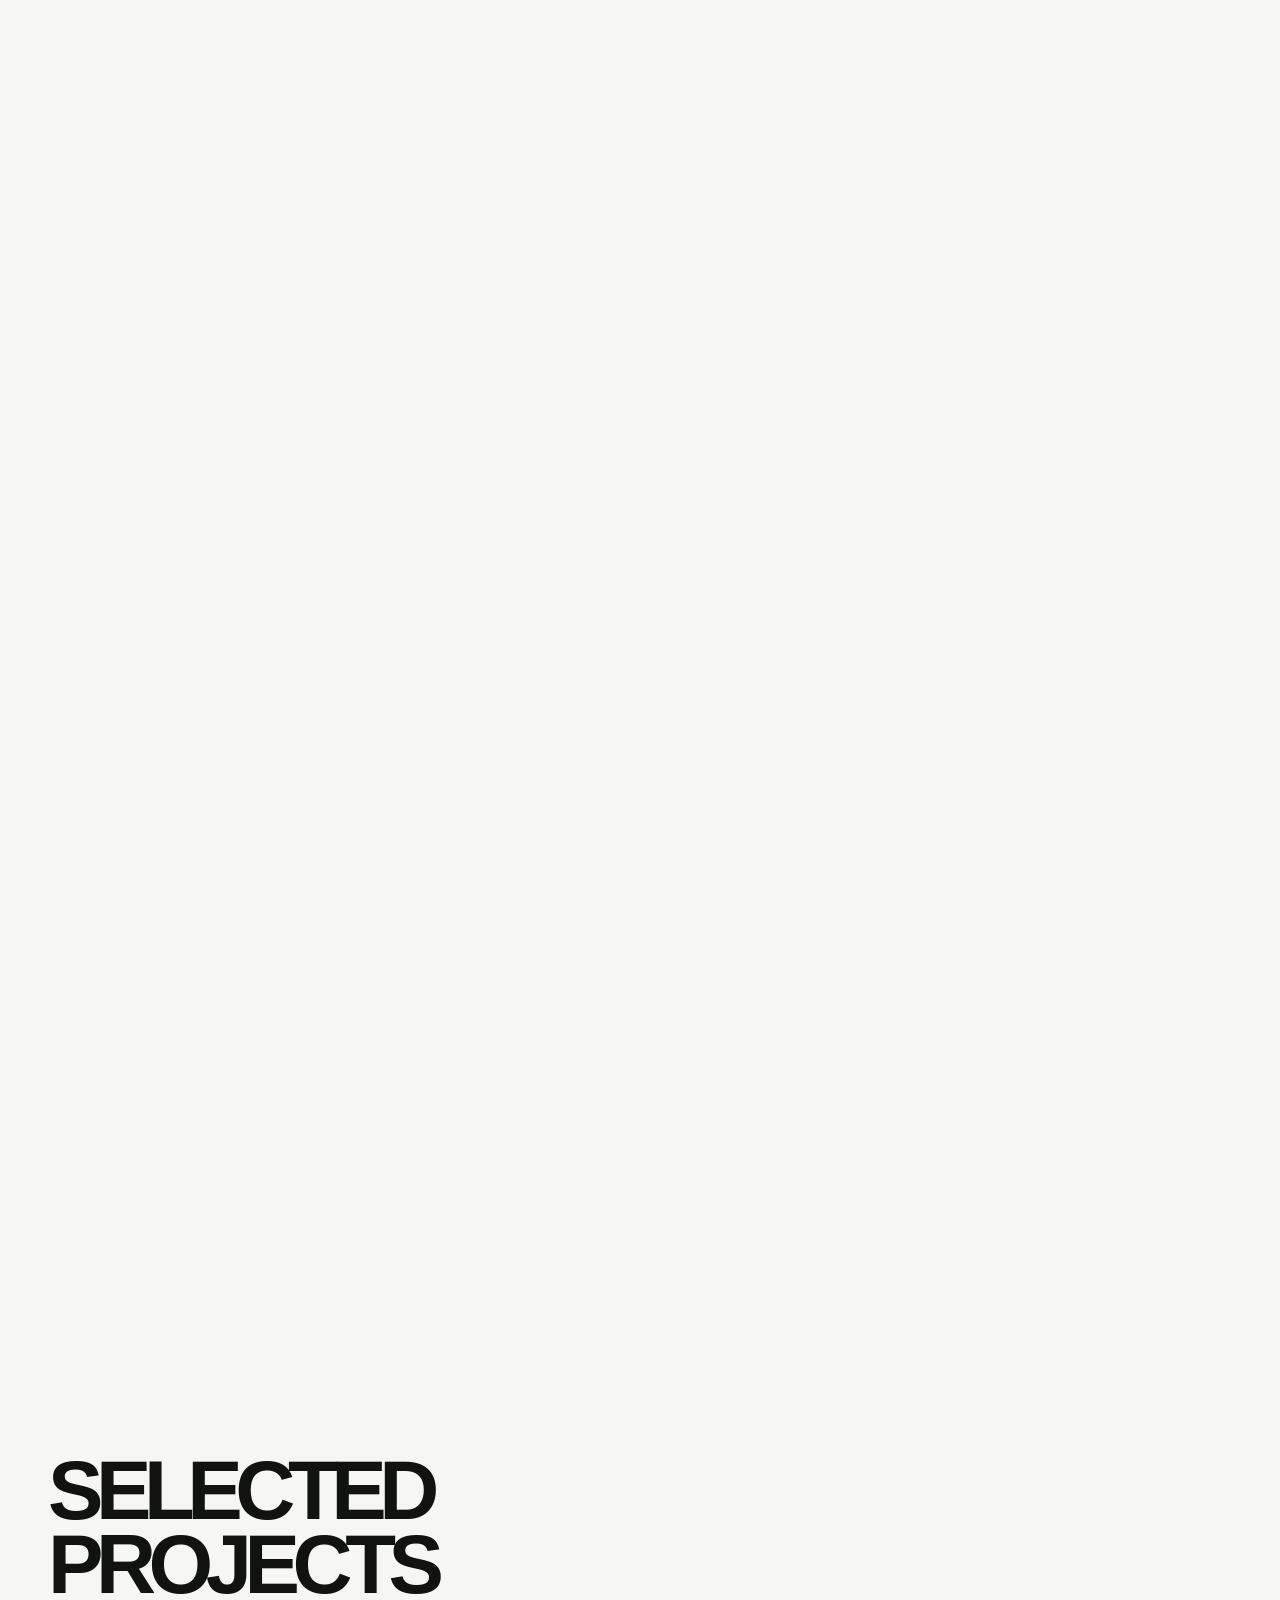
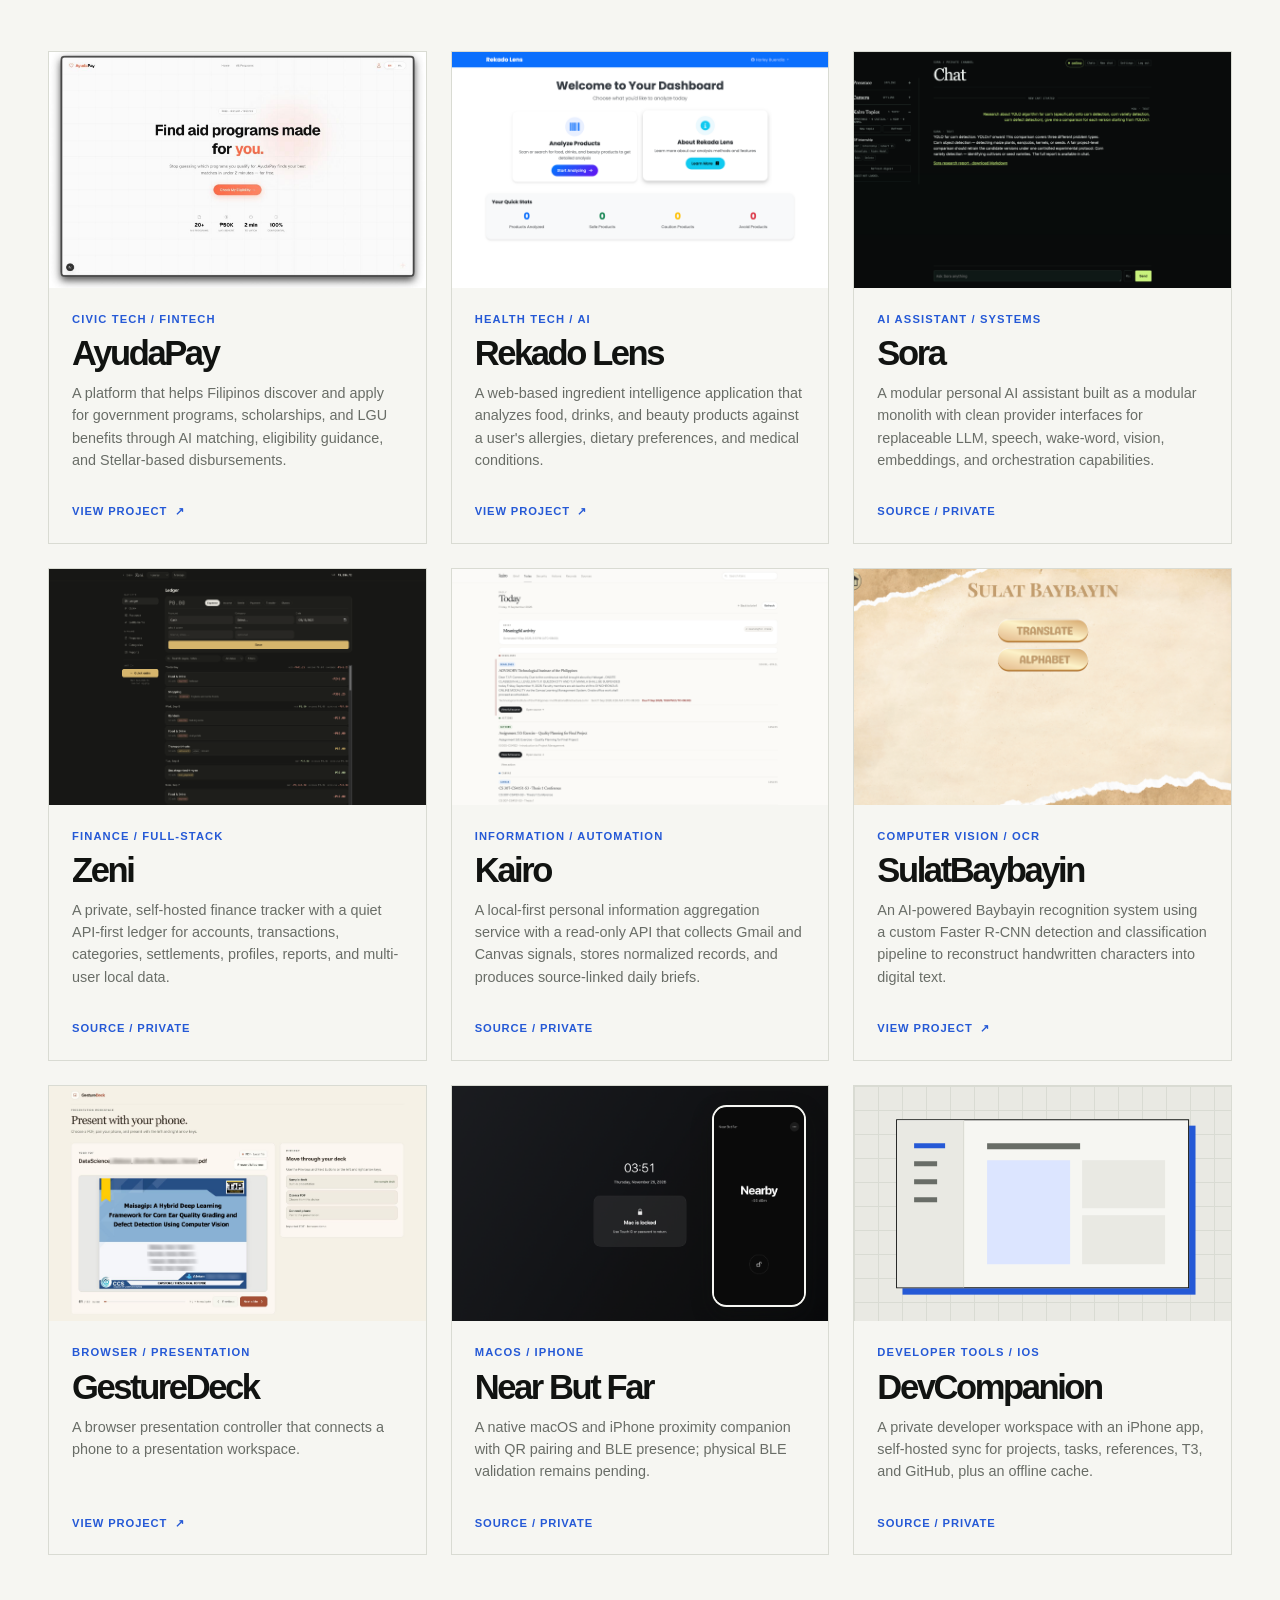
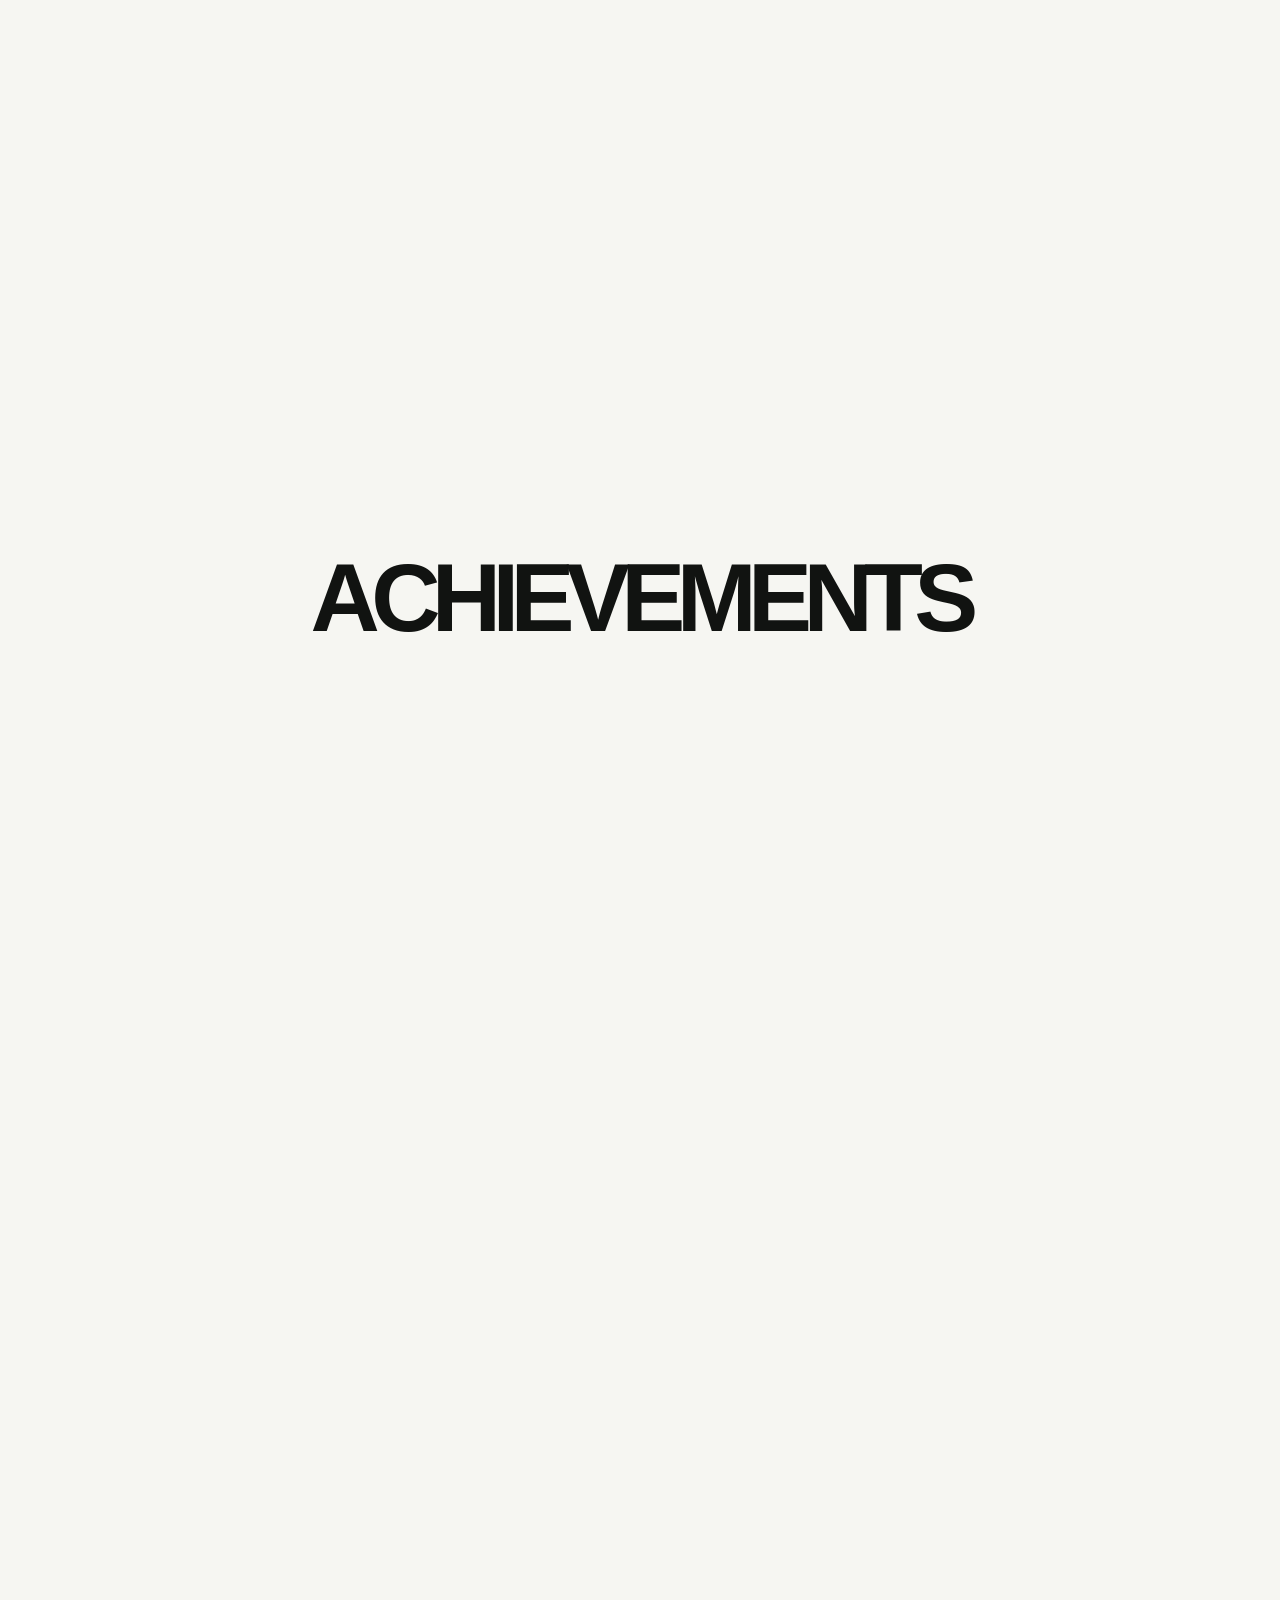
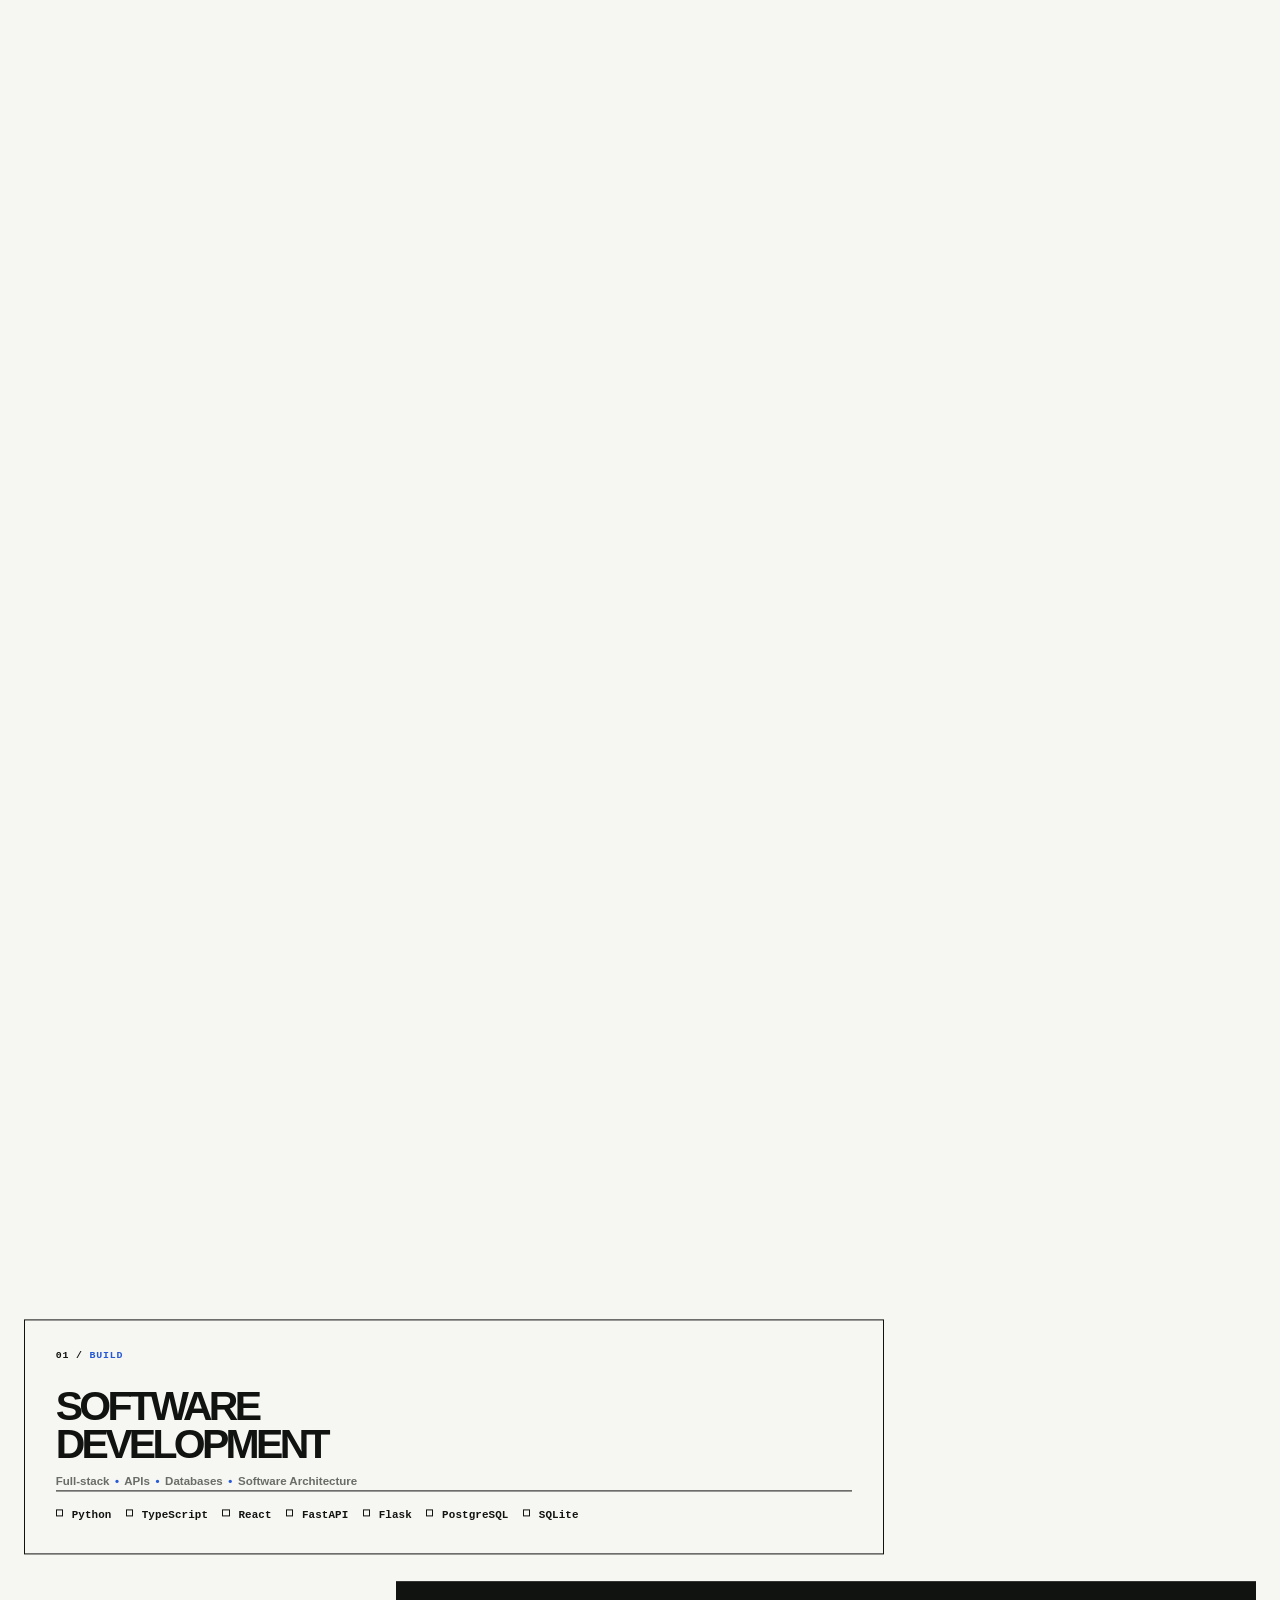
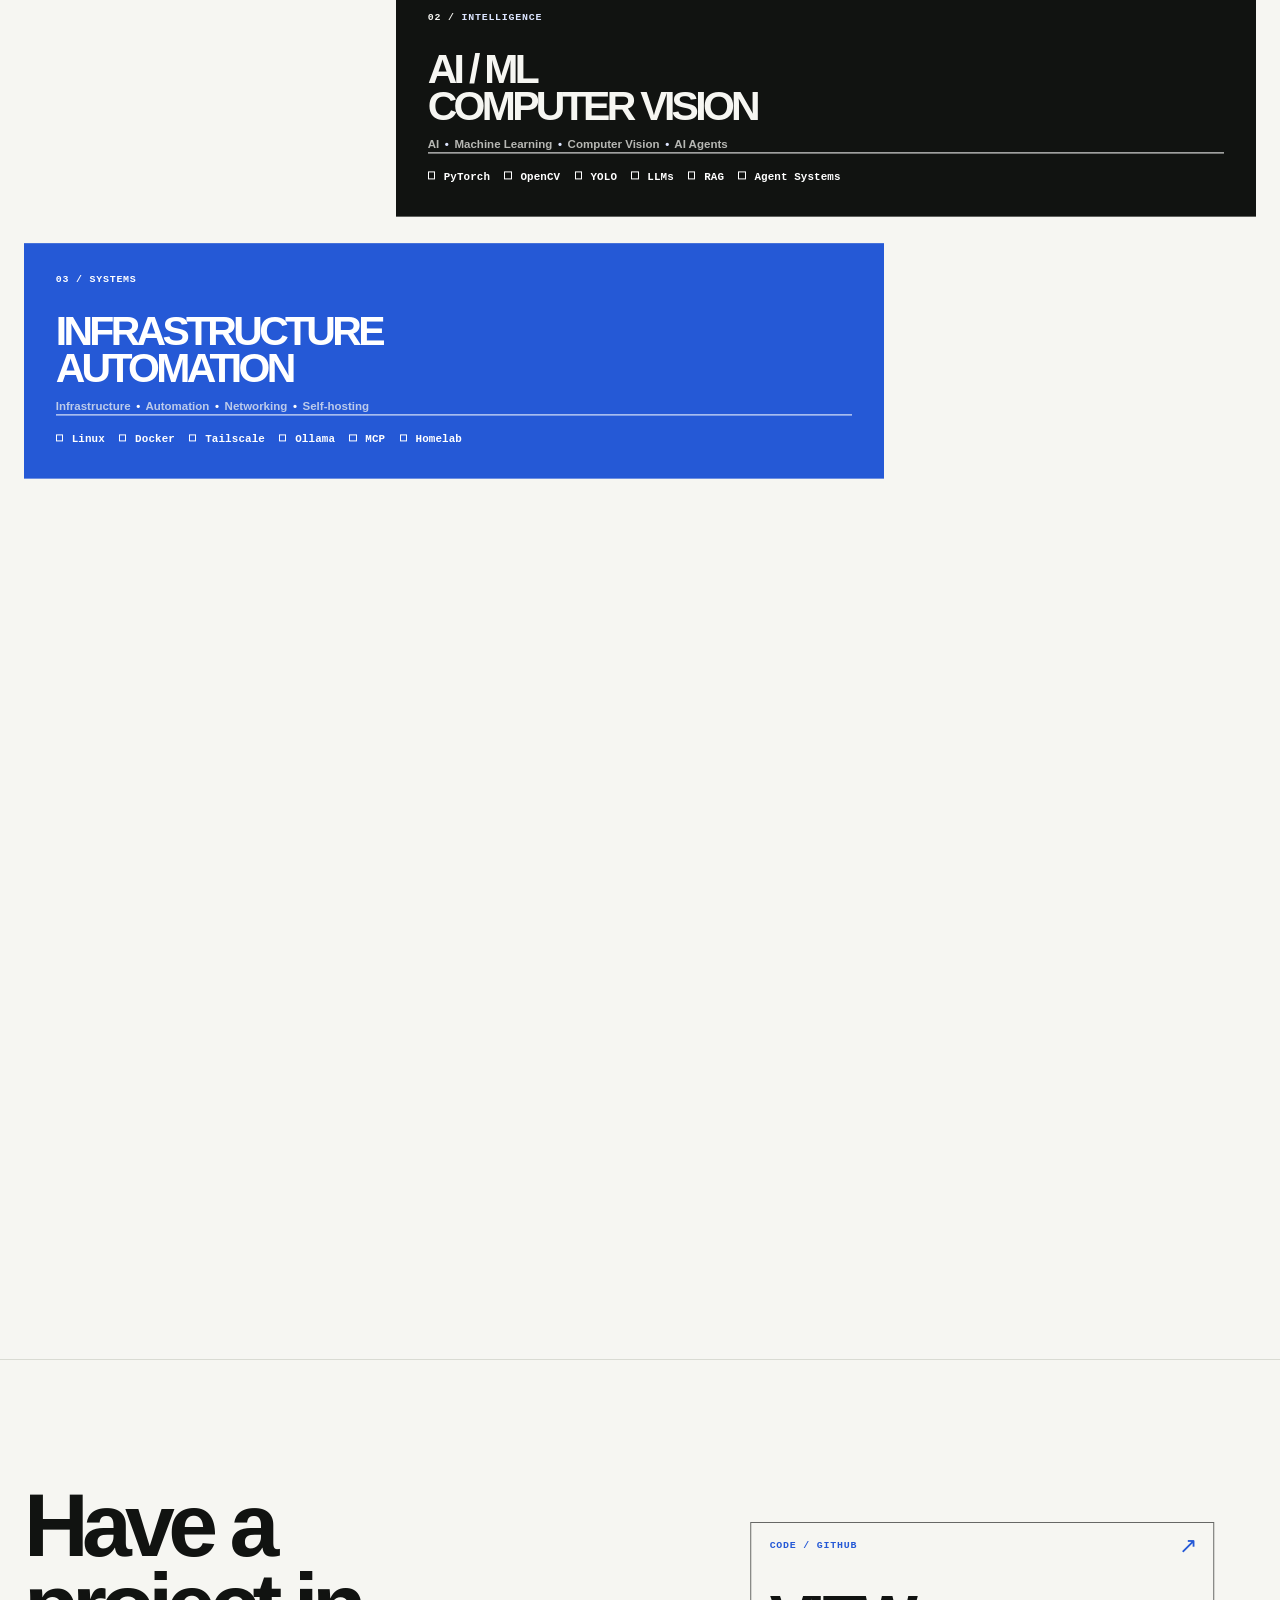
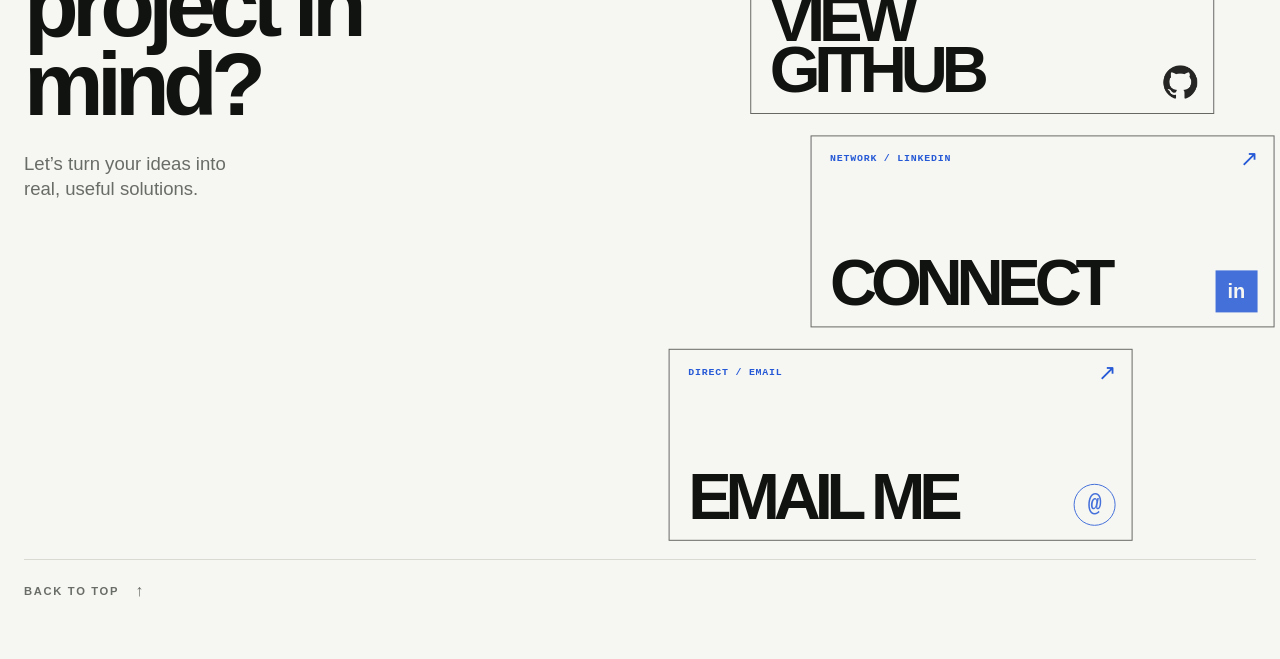
==== commit 4e82bb44: "feat: add Near But Far screenshots" ====
--- a/index.html
+++ b/index.html
@@ -143,17 +143,9 @@
                 </div>
               </article>
               <article class="project-card">
-                <div class="project-card__image project-art project-art--nearfar" aria-hidden="true">
-                  <span class="nearfar-art__orbit nearfar-art__orbit--outer"></span>
-                  <span class="nearfar-art__orbit nearfar-art__orbit--inner"></span>
-                  <span class="nearfar-art__node nearfar-art__node--top"></span>
-                  <span class="nearfar-art__node nearfar-art__node--bottom"></span>
-                  <div class="nearfar-art__laptop">
-                    <span></span>
-                  </div>
-                  <div class="nearfar-art__phone">
-                    <span></span>
-                  </div>
+                <div class="project-card__image project-art project-art--nearfar">
+                  <img class="nearfar-art__mac" src="projects/near-but-far/near-but-far-mac.png" alt="Mac screen showing the time, date, and a lock-screen return prompt" loading="lazy" />
+                  <img class="nearfar-art__iphone" src="projects/near-but-far/near-but-far-iphone.png" alt="Near But Far iPhone screen showing Nearby and a signal strength of minus 55 dBm" loading="lazy" />
                 </div>
                 <div class="project-card__content">
                   <p class="project-card__category">macOS / iPhone</p>
--- a/styles.css
+++ b/styles.css
@@ -1932,98 +1932,27 @@
   background: var(--paper-deep);
 }
 
-.nearfar-art__orbit {
+.nearfar-art__mac {
   position: absolute;
-  top: 50%;
-  left: 50%;
-  border: 1px solid var(--accent);
-  border-radius: 50%;
-  opacity: 0.38;
-}
-
-.nearfar-art__orbit--outer {
-  width: 76%;
-  height: 78%;
-  transform: translate(-50%, -50%) rotate(-26deg);
-}
-
-.nearfar-art__orbit--inner {
-  width: 47%;
-  height: 88%;
-  transform: translate(-50%, -50%) rotate(36deg);
-  opacity: 0.25;
-}
-
-.nearfar-art__laptop,
-.nearfar-art__phone {
+  inset: 0;
+  display: block;
+  width: 100%;
+  height: 100%;
+  object-fit: cover;
+}
+
+.nearfar-art__iphone {
   position: absolute;
   z-index: 2;
-  border: 2px solid var(--ink);
-  background: var(--paper);
-}
-
-.nearfar-art__laptop {
-  top: 40%;
-  left: 27%;
-  width: 22%;
-  height: 22%;
-}
-
-.nearfar-art__laptop::after {
-  position: absolute;
-  right: -12%;
-  bottom: -5px;
-  left: -12%;
-  height: 4px;
-  background: var(--ink);
-  content: "";
-}
-
-.nearfar-art__laptop span {
-  position: absolute;
-  right: 15%;
-  bottom: 15%;
-  left: 15%;
-  height: 5px;
-  background: var(--accent);
-}
-
-.nearfar-art__phone {
-  top: 31%;
-  right: 27%;
-  width: 13%;
-  height: 39%;
-  border-radius: 0.5rem;
-}
-
-.nearfar-art__phone span {
-  position: absolute;
-  top: 12%;
-  left: 50%;
-  width: 28%;
-  height: 3px;
-  background: var(--muted);
-  transform: translateX(-50%);
-}
-
-.nearfar-art__node {
-  position: absolute;
-  z-index: 3;
-  width: 0.75rem;
-  aspect-ratio: 1;
-  border-radius: 50%;
-  background: var(--accent);
-  box-shadow: 0 0 0 4px var(--paper-deep);
-}
-
-.nearfar-art__node--top {
-  top: 22%;
-  left: 38%;
-}
-
-.nearfar-art__node--bottom {
-  right: 34%;
-  bottom: 19%;
+  right: 6%;
+  bottom: 6%;
+  display: block;
+  width: 25%;
+  height: 86%;
+  border: 2px solid var(--paper);
+  border-radius: 0.9rem;
+  box-shadow: 0 0.5rem 1.25rem rgba(17, 19, 17, 0.38);
+  object-fit: contain;
 }
 
 .project-art--devcompanion {
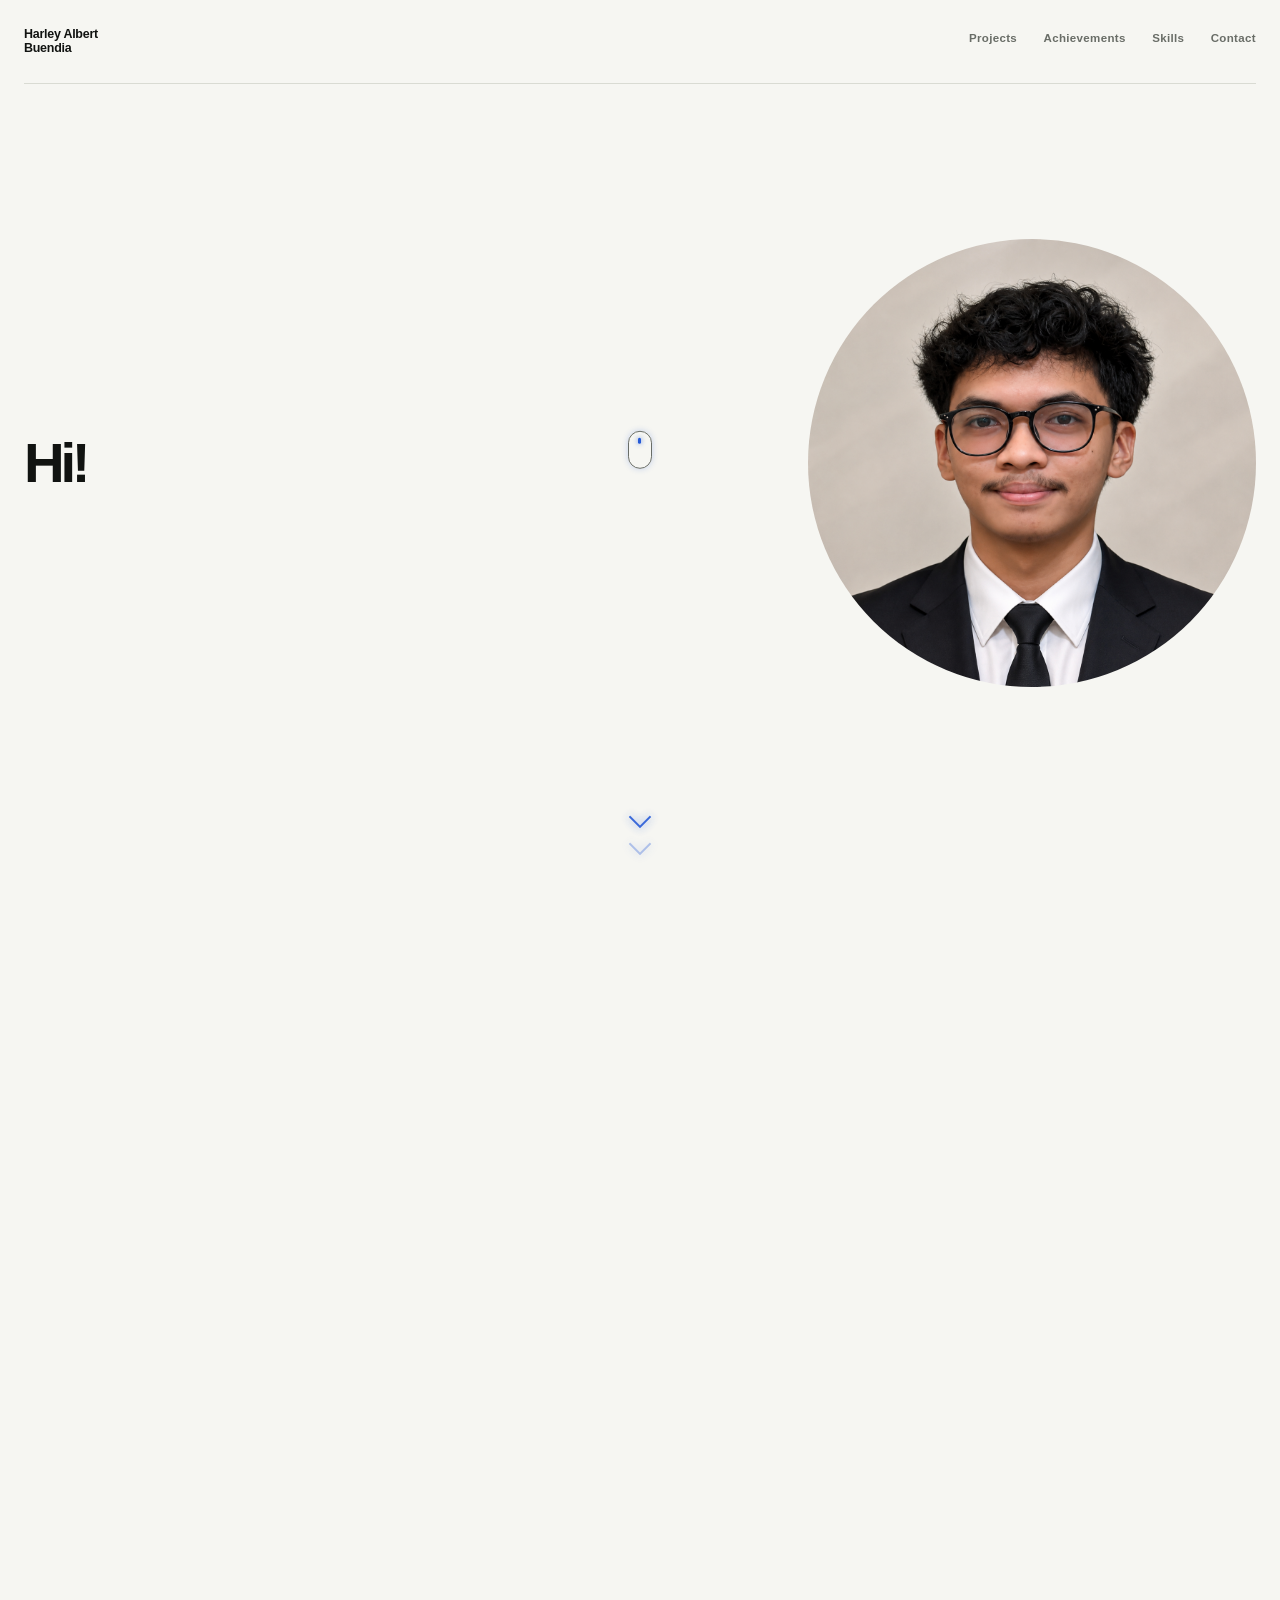
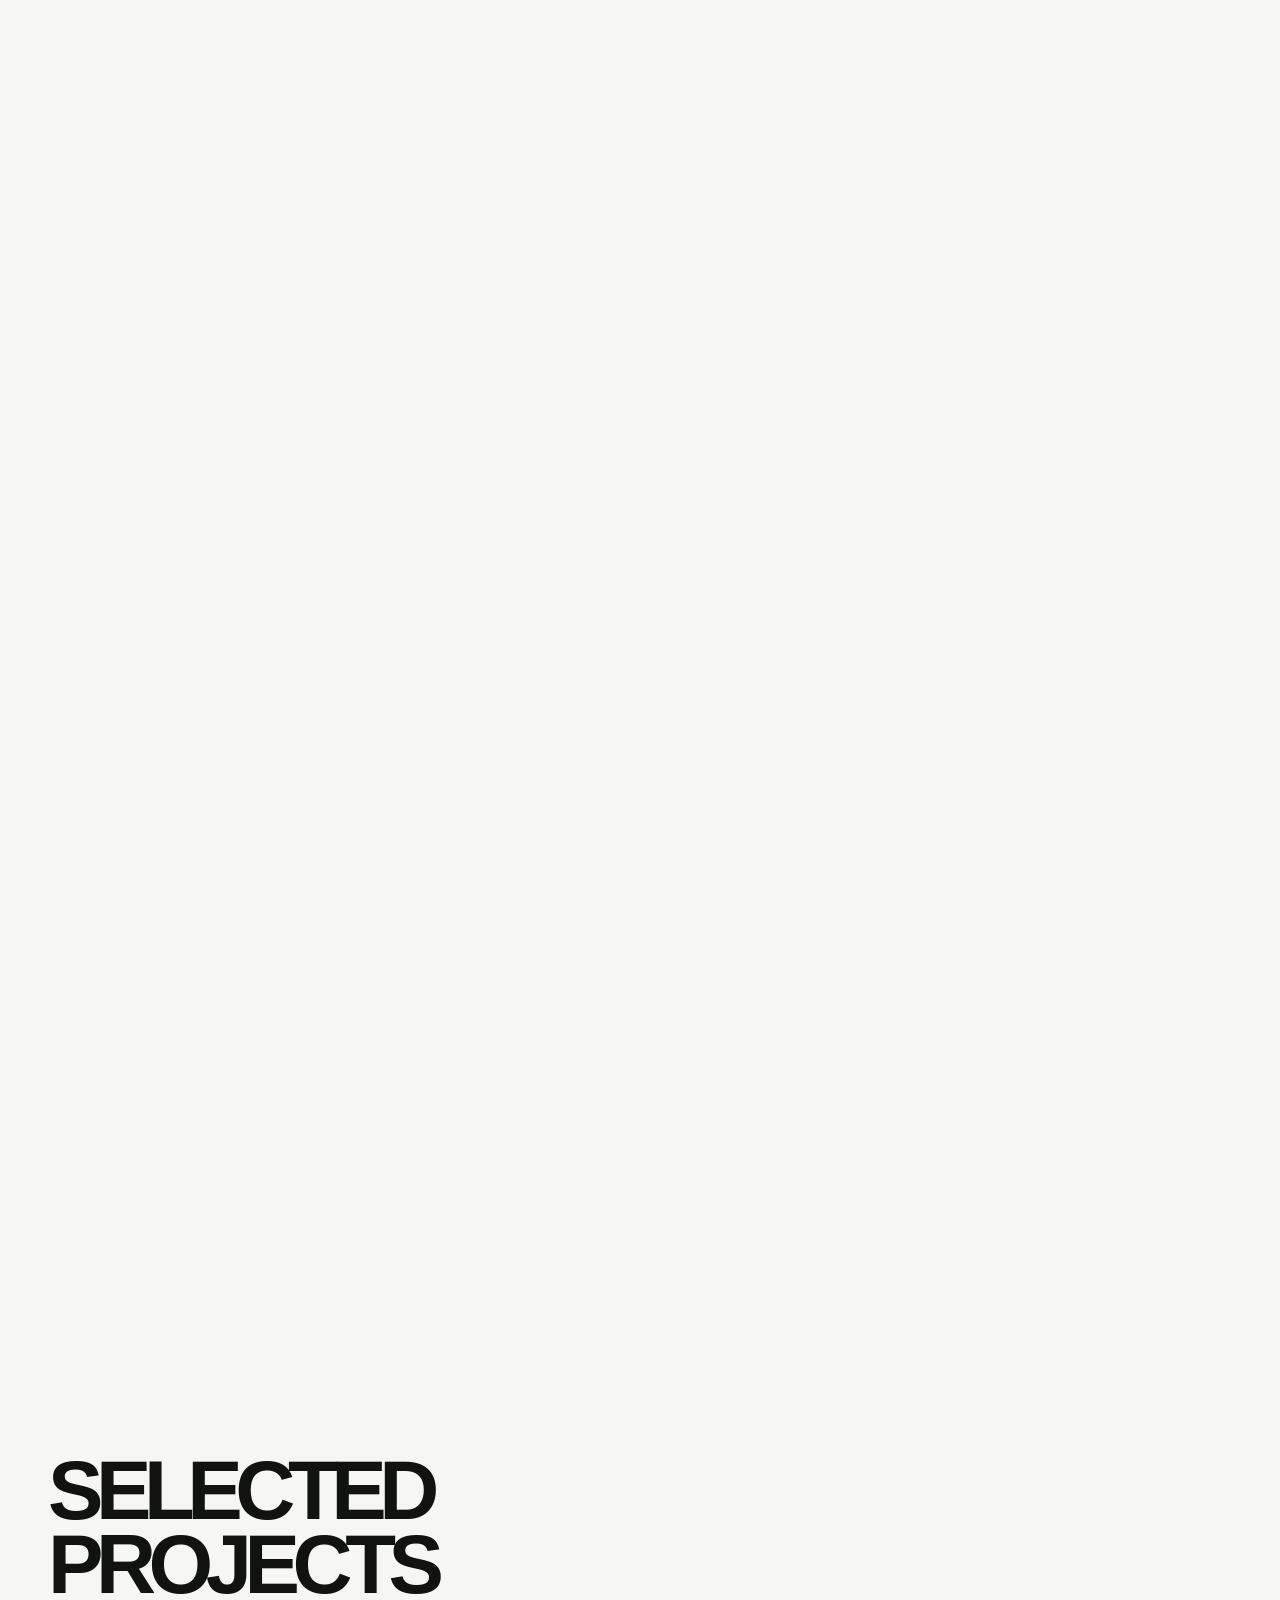
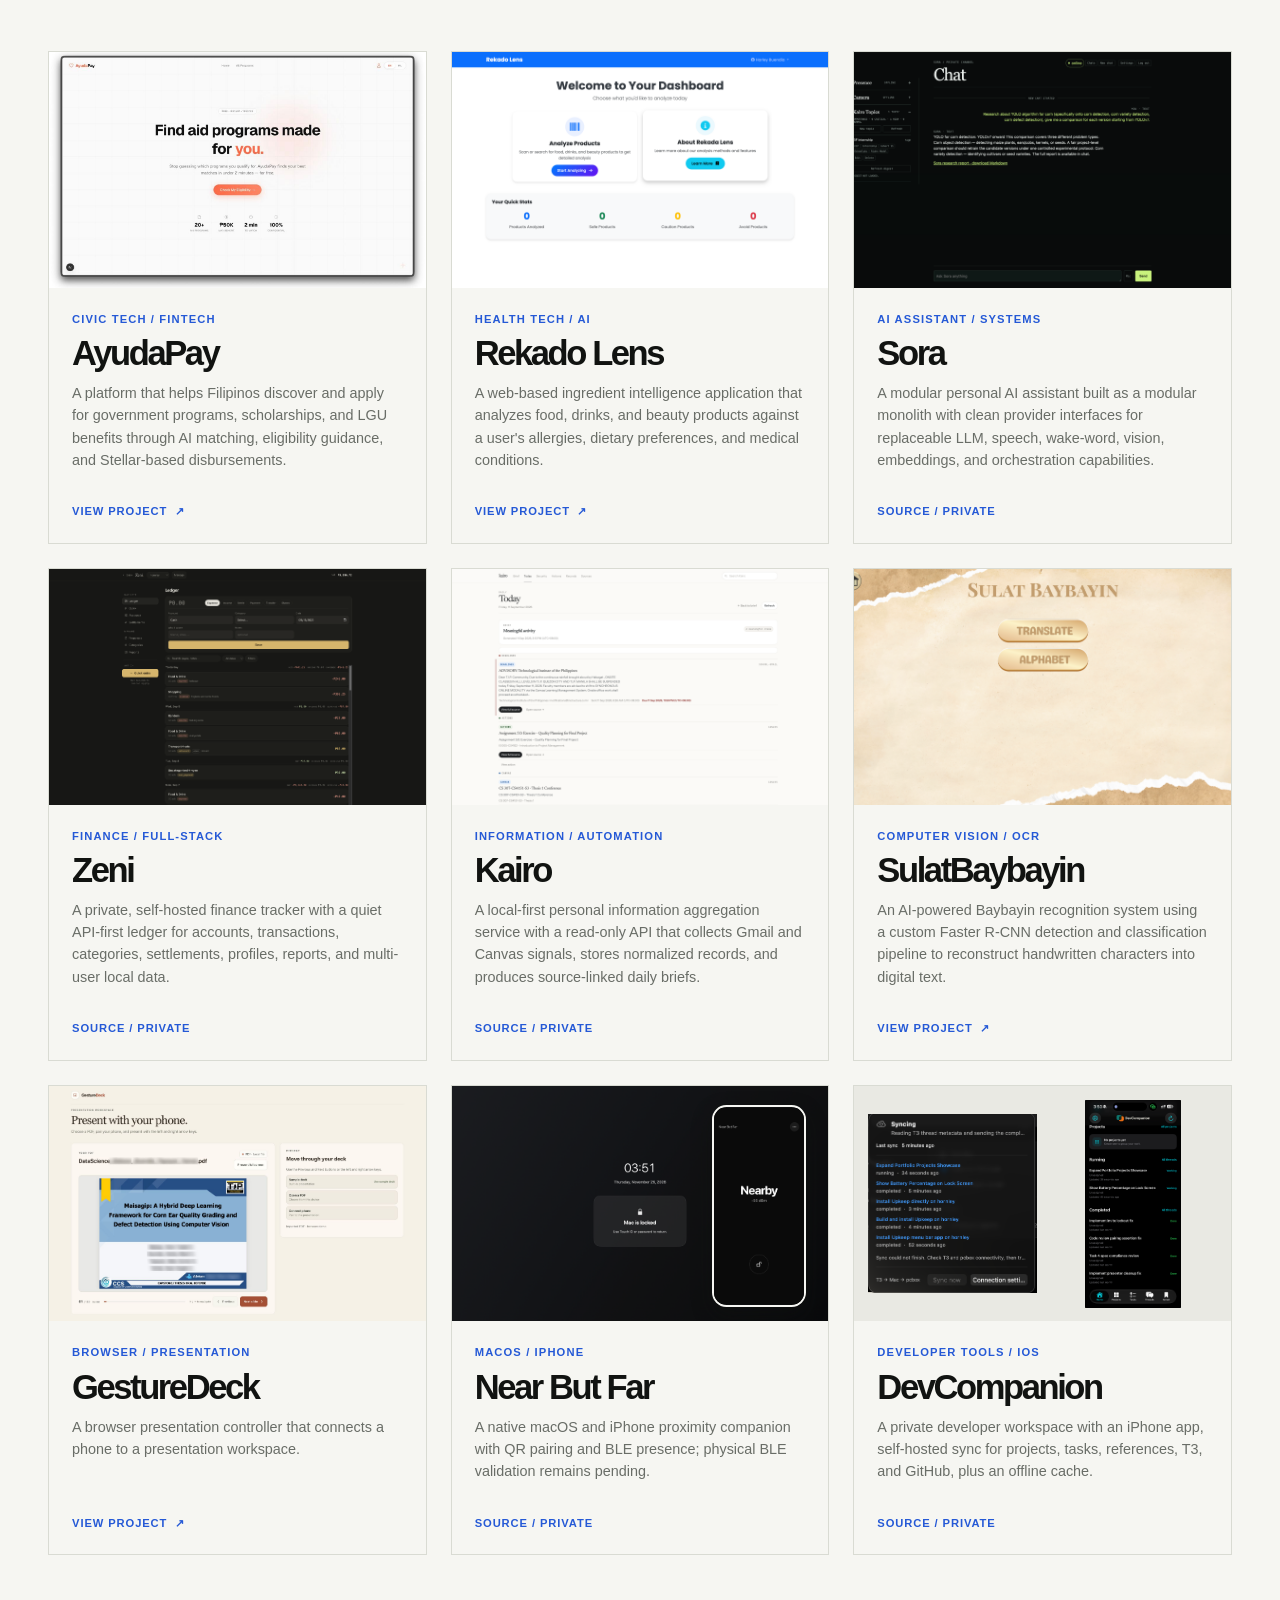
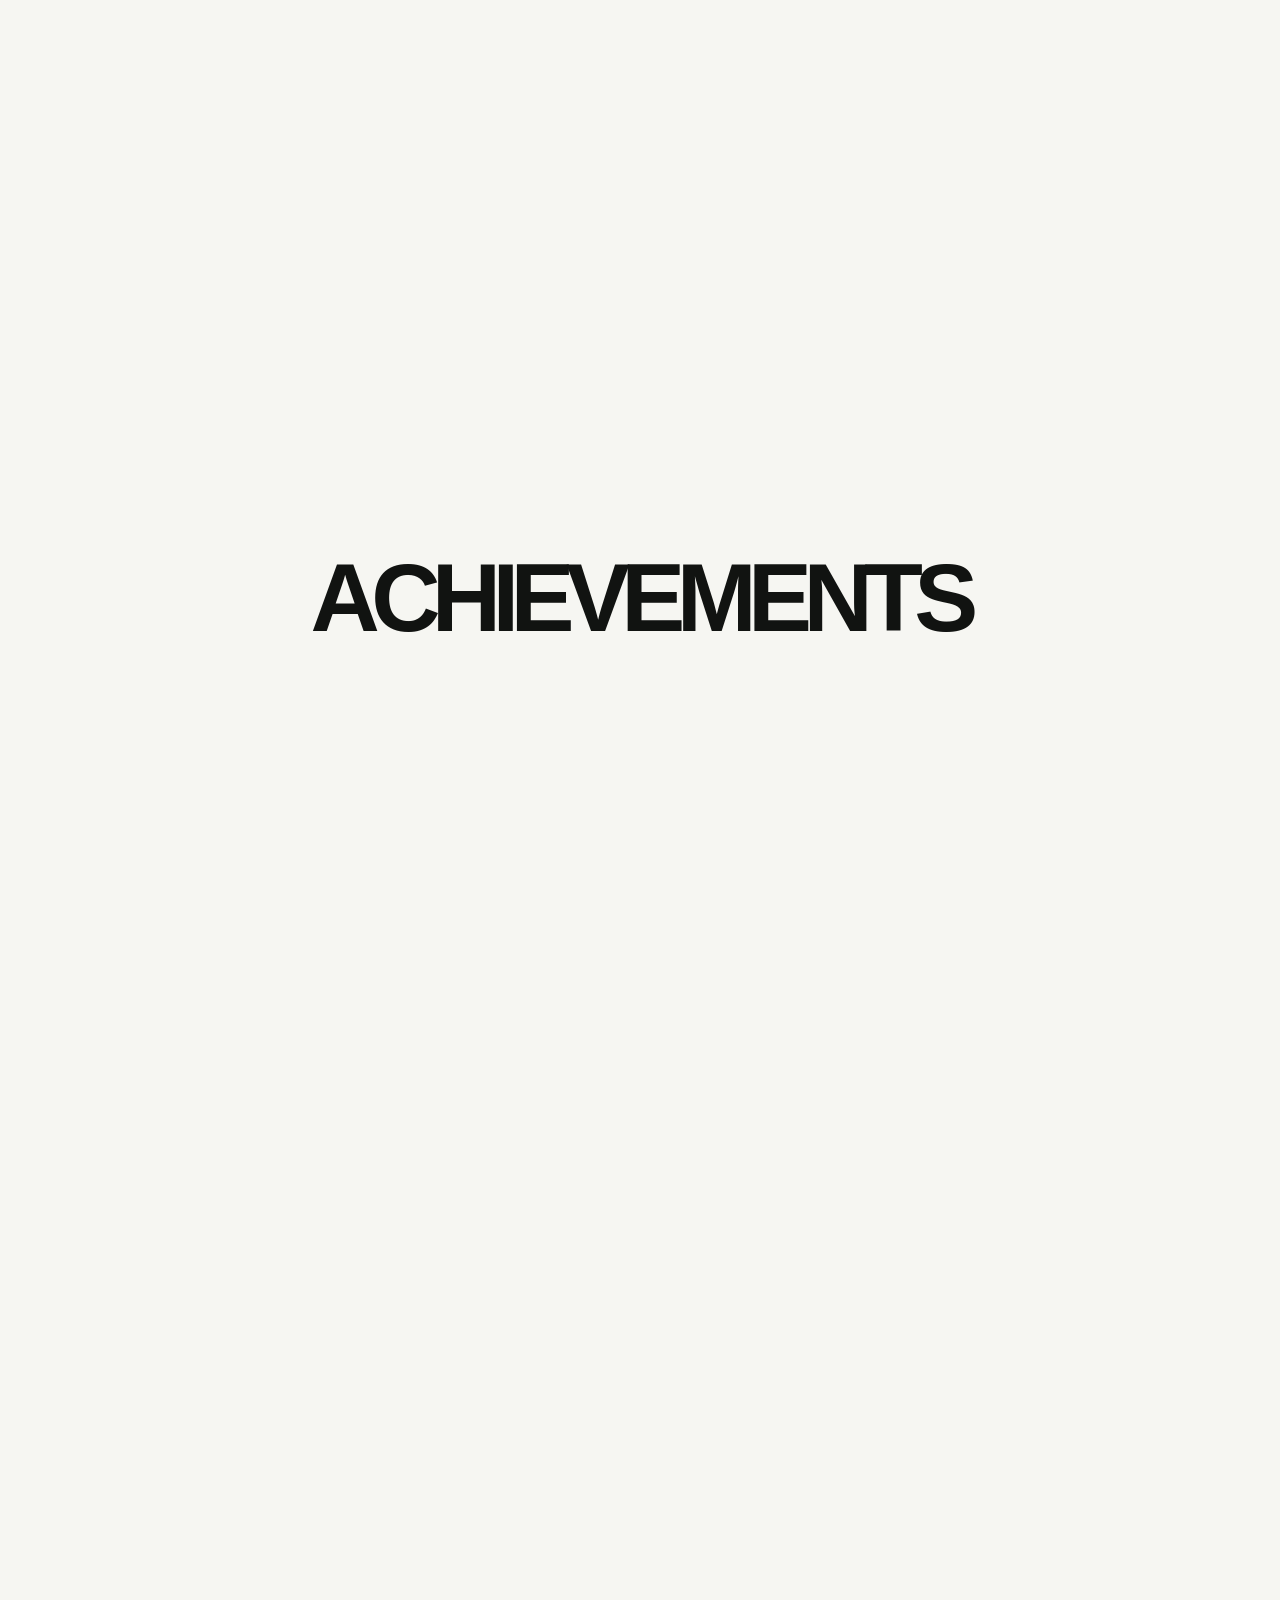
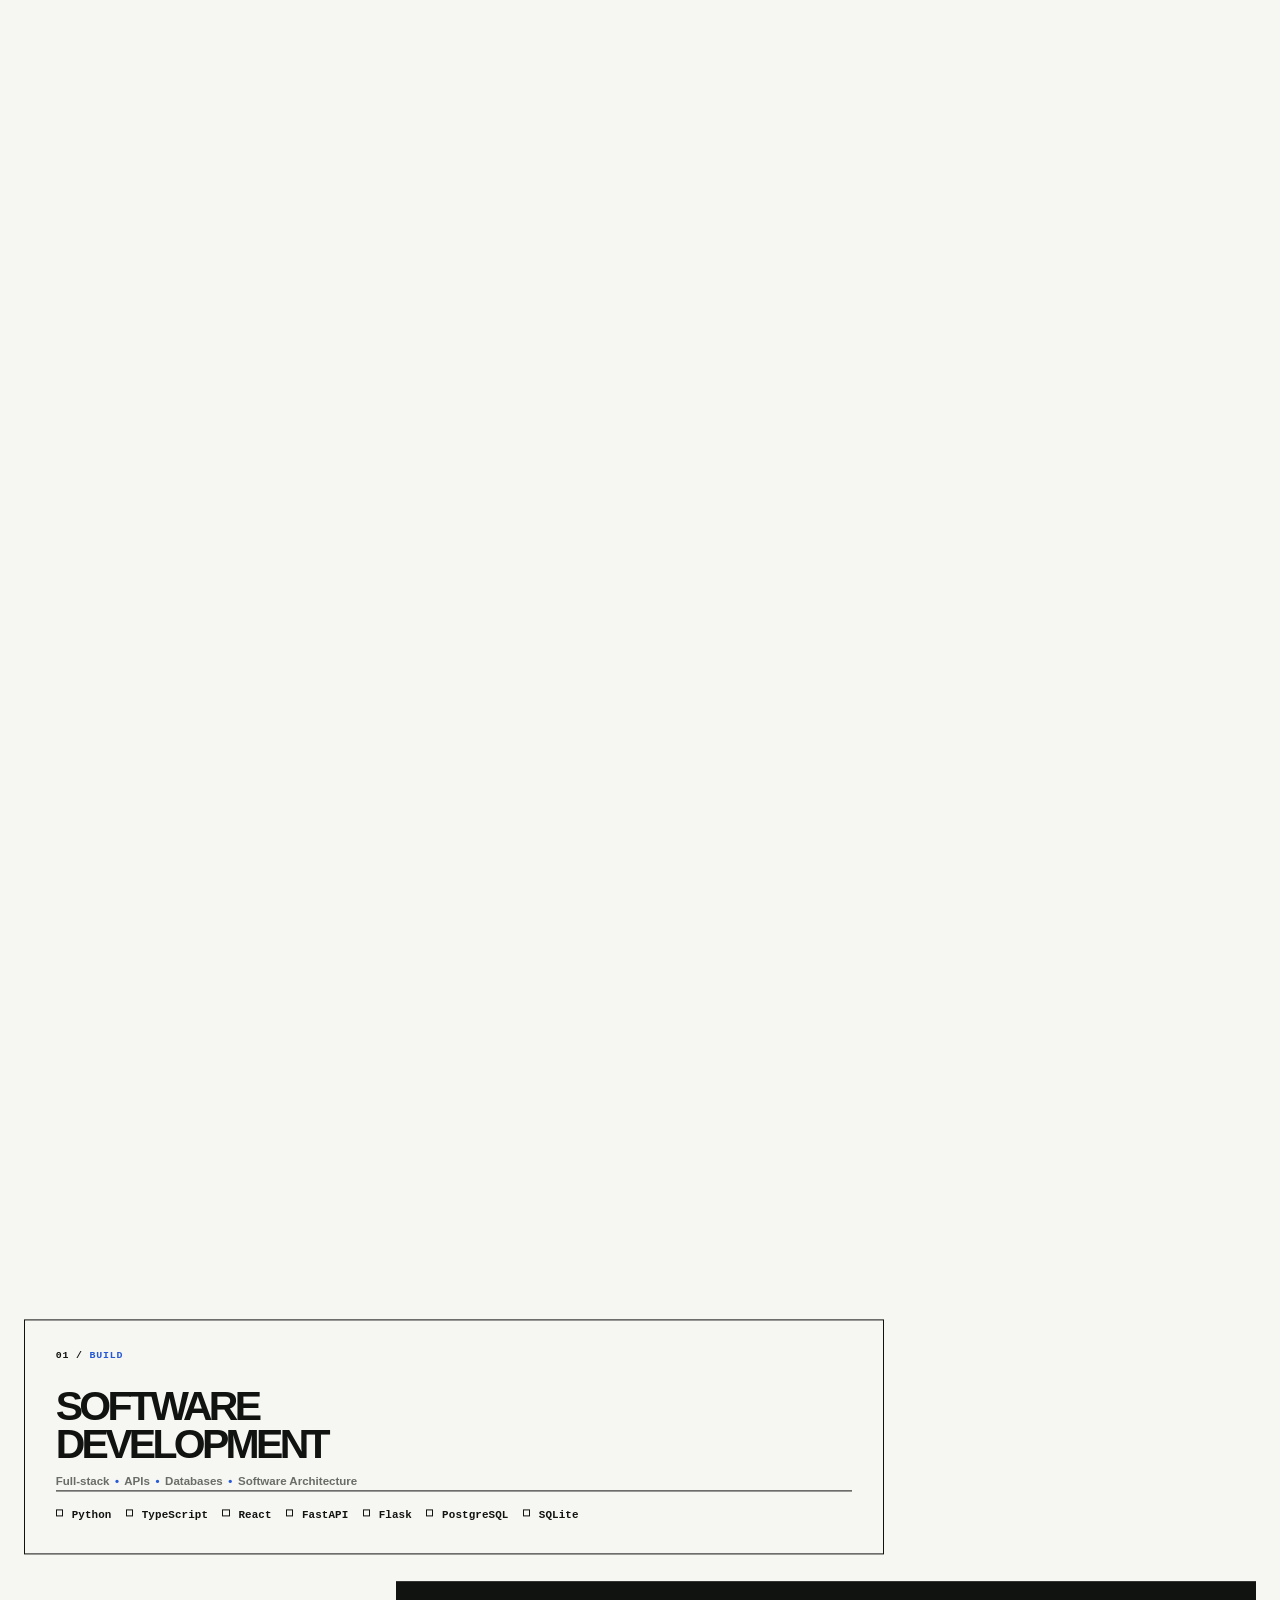
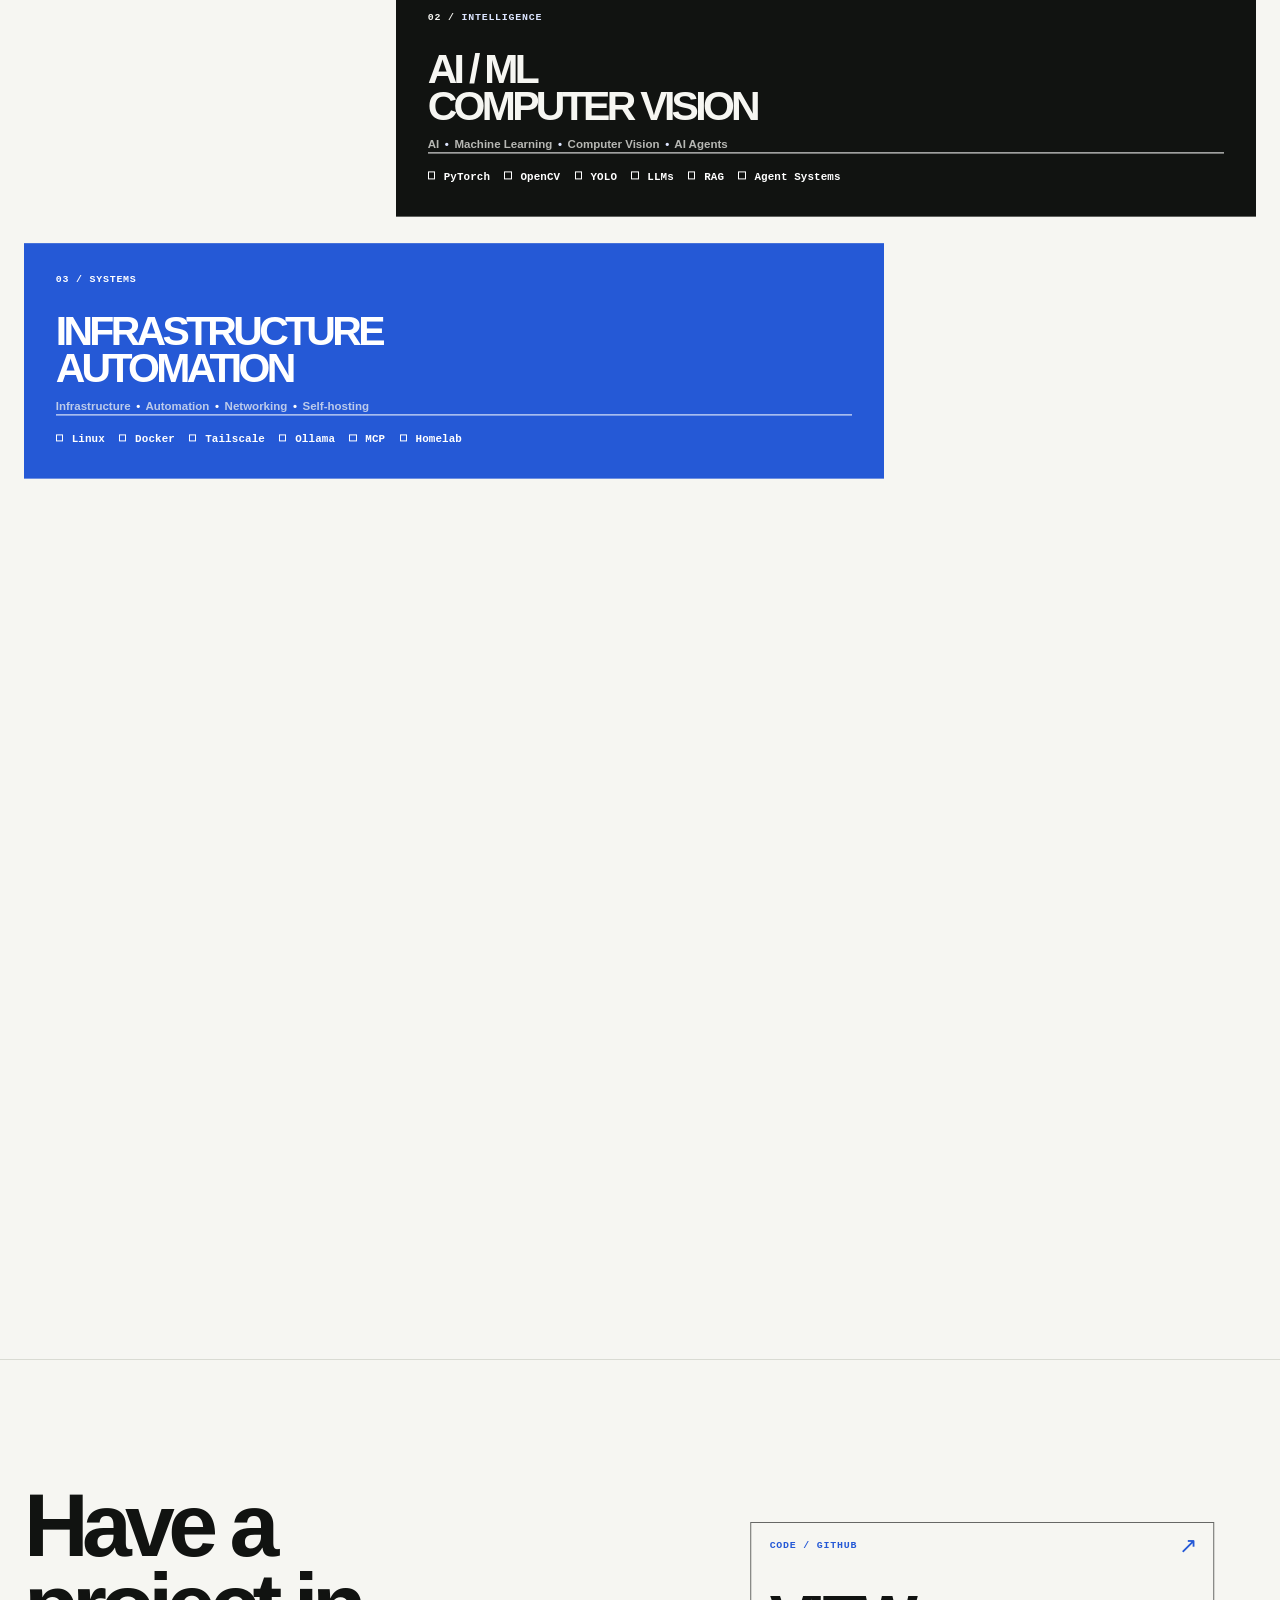
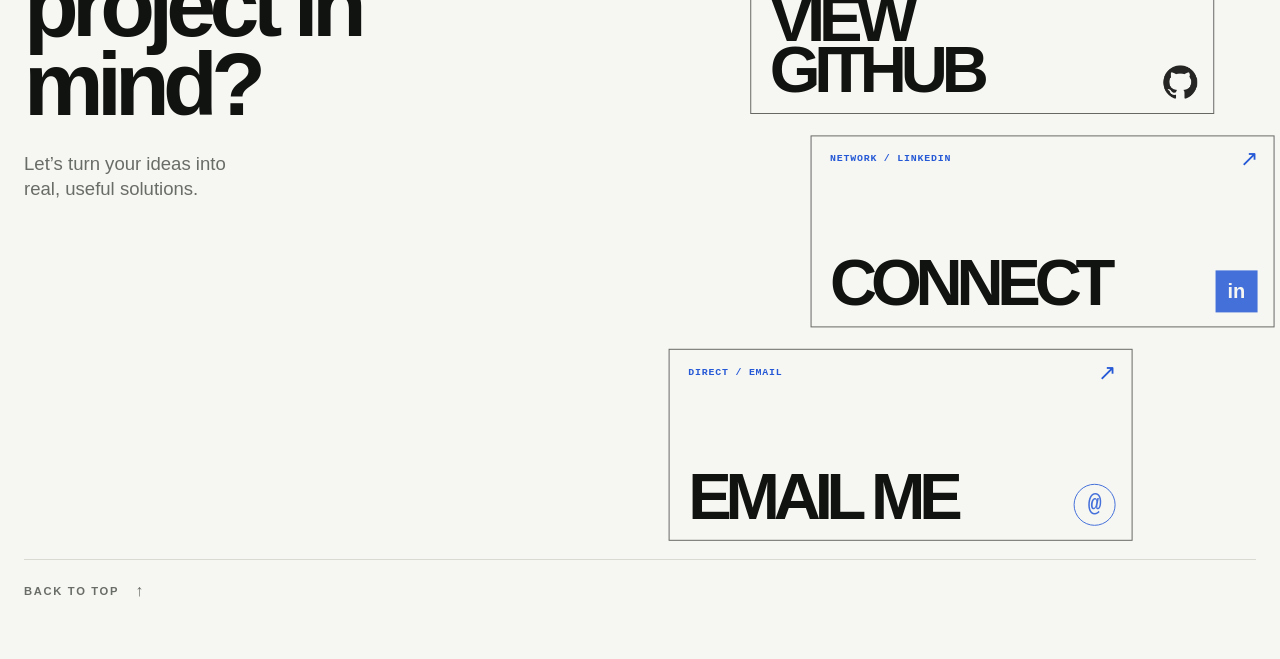
==== commit 1d1e1570: "feat: add DevCompanion screenshots" ====
--- a/index.html
+++ b/index.html
@@ -155,23 +155,9 @@
                 </div>
               </article>
               <article class="project-card">
-                <div class="project-card__image project-art project-art--devcompanion" aria-hidden="true">
-                  <div class="devcompanion-art__window">
-                    <div class="devcompanion-art__sidebar">
-                      <span></span>
-                      <span></span>
-                      <span></span>
-                      <span></span>
-                    </div>
-                    <div class="devcompanion-art__workspace">
-                      <span class="devcompanion-art__heading"></span>
-                      <div class="devcompanion-art__blocks">
-                        <span class="devcompanion-art__block devcompanion-art__block--lead"></span>
-                        <span class="devcompanion-art__block"></span>
-                        <span class="devcompanion-art__block"></span>
-                      </div>
-                    </div>
-                  </div>
+                <div class="project-card__image project-art project-art--devcompanion">
+                  <img class="devcompanion-art__menu" src="projects/devcompanion/devcompanion-menu.png" alt="DevCompanion Mac menu app showing sync status and recent T3 threads" loading="lazy" />
+                  <img class="devcompanion-art__iphone" src="projects/devcompanion/devcompanion-iphone.png" alt="DevCompanion iPhone app showing an empty Projects section, running and completed thread lists, and bottom navigation" loading="lazy" />
                 </div>
                 <div class="project-card__content">
                   <p class="project-card__category">Developer Tools / iOS</p>
--- a/styles.css
+++ b/styles.css
@@ -1956,80 +1956,23 @@
 }
 
 .project-art--devcompanion {
-  background-color: var(--paper-deep);
-  background-image: linear-gradient(var(--line) 1px, transparent 1px), linear-gradient(90deg, var(--line) 1px, transparent 1px);
-  background-size: 1.5rem 1.5rem;
-}
-
-.devcompanion-art__window {
-  position: absolute;
-  top: 50%;
-  left: 50%;
-  display: flex;
-  width: 78%;
-  height: 72%;
-  border: 1px solid var(--ink);
-  background: var(--paper);
-  box-shadow: 0.4rem 0.4rem 0 var(--accent);
-  transform: translate(-50%, -50%);
-}
-
-.devcompanion-art__sidebar {
-  display: flex;
-  width: 23%;
-  flex-shrink: 0;
-  flex-direction: column;
-  gap: 11%;
-  padding: 8% 6%;
-  border-right: 1px solid var(--line);
+  display: grid;
+  grid-template-columns: repeat(2, minmax(0, 1fr));
+  grid-template-rows: minmax(0, 1fr);
+  align-items: center;
+  justify-items: center;
+  gap: clamp(0.4rem, 1vw, 0.75rem);
+  padding: clamp(0.5rem, 1.2vw, 0.85rem);
   background: var(--paper-deep);
 }
 
-.devcompanion-art__sidebar span {
+.devcompanion-art__menu,
+.devcompanion-art__iphone {
   display: block;
-  width: 75%;
-  height: 4%;
-  background: var(--muted);
-}
-
-.devcompanion-art__sidebar span:first-child {
+  min-width: 0;
   width: 100%;
-  background: var(--accent);
-}
-
-.devcompanion-art__workspace {
-  display: flex;
-  min-width: 0;
-  flex: 1;
-  flex-direction: column;
-  gap: 9%;
-  padding: 8%;
-}
-
-.devcompanion-art__heading {
-  display: block;
-  width: 52%;
-  height: 5%;
-  background: var(--muted);
-}
-
-.devcompanion-art__blocks {
-  display: grid;
-  min-height: 0;
-  flex: 1;
-  grid-template-columns: repeat(2, minmax(0, 1fr));
-  grid-template-rows: repeat(2, minmax(0, 1fr));
-  gap: 7%;
-}
-
-.devcompanion-art__block {
-  display: block;
-  background: var(--paper-deep);
-}
-
-.devcompanion-art__block--lead {
-  grid-row: span 2;
-  background: var(--accent-soft);
+  height: 100%;
+  object-fit: contain;
 }
 
 .project-card__content {
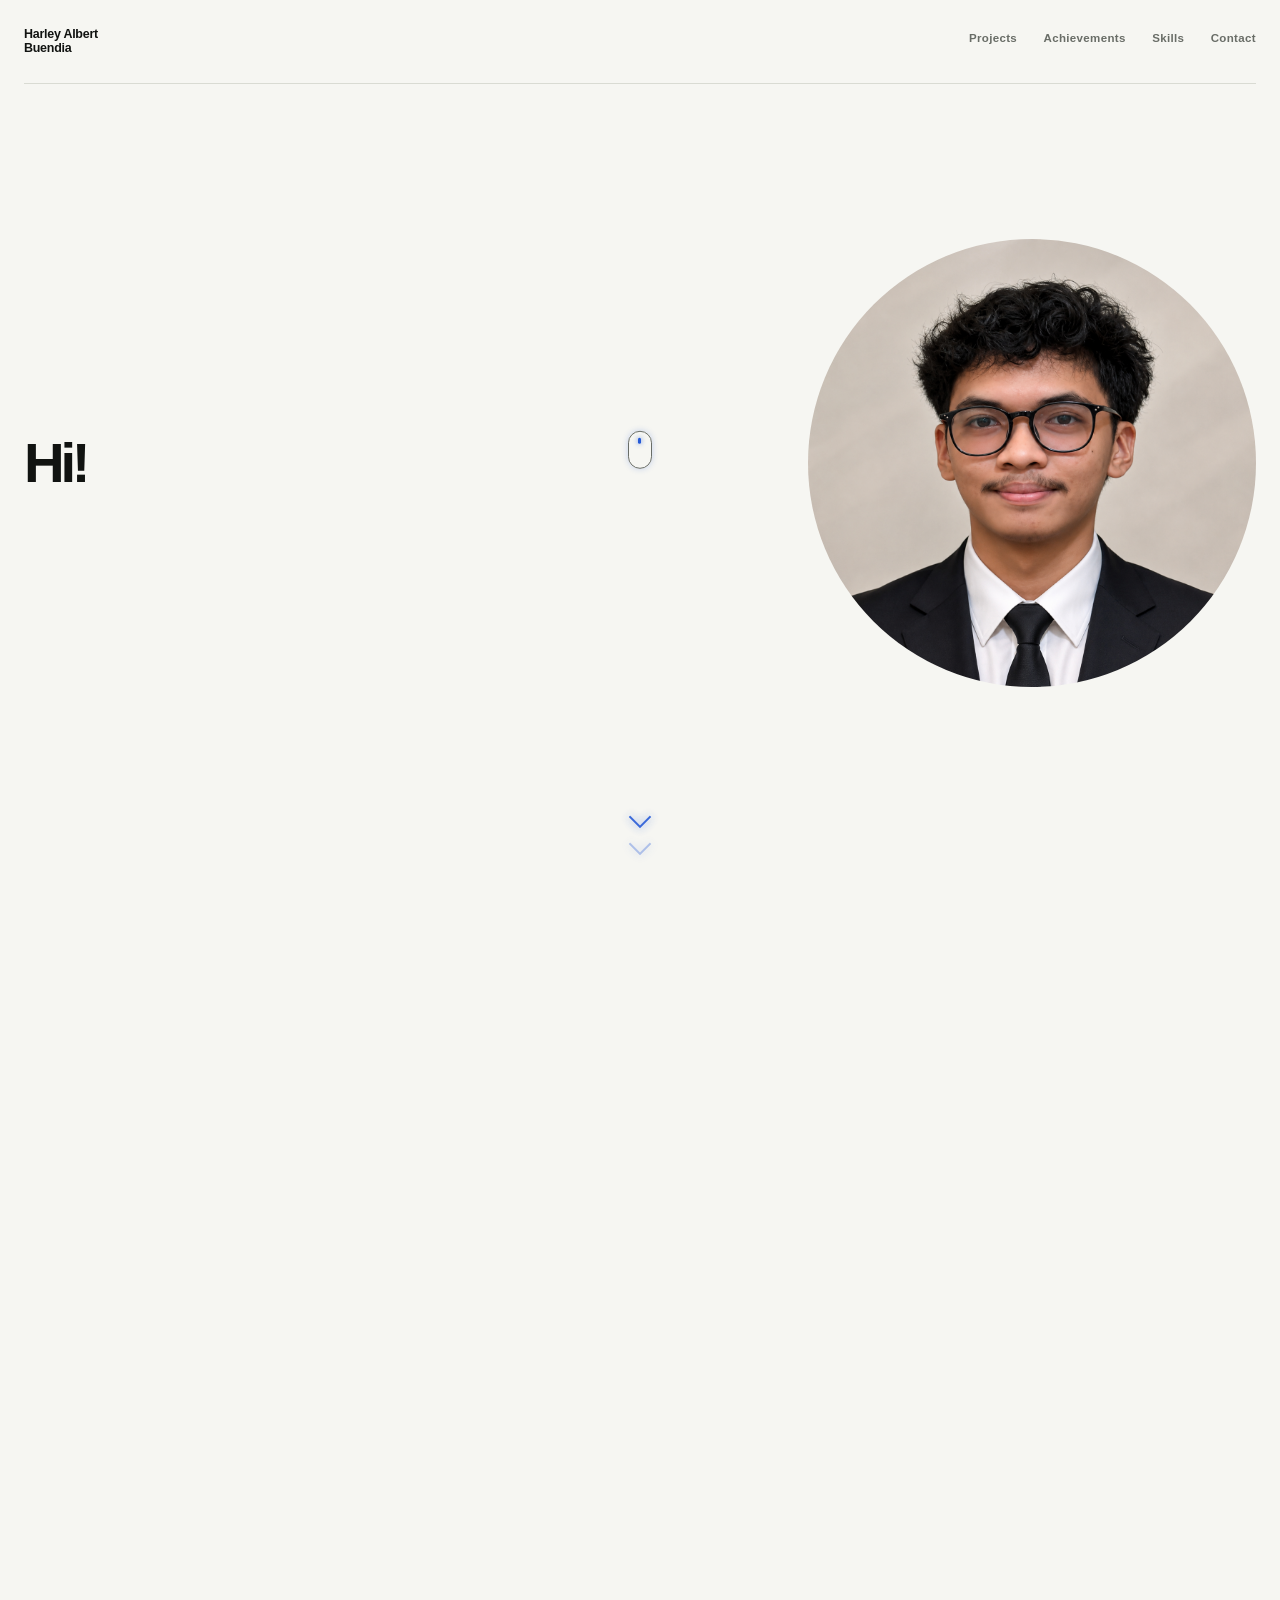
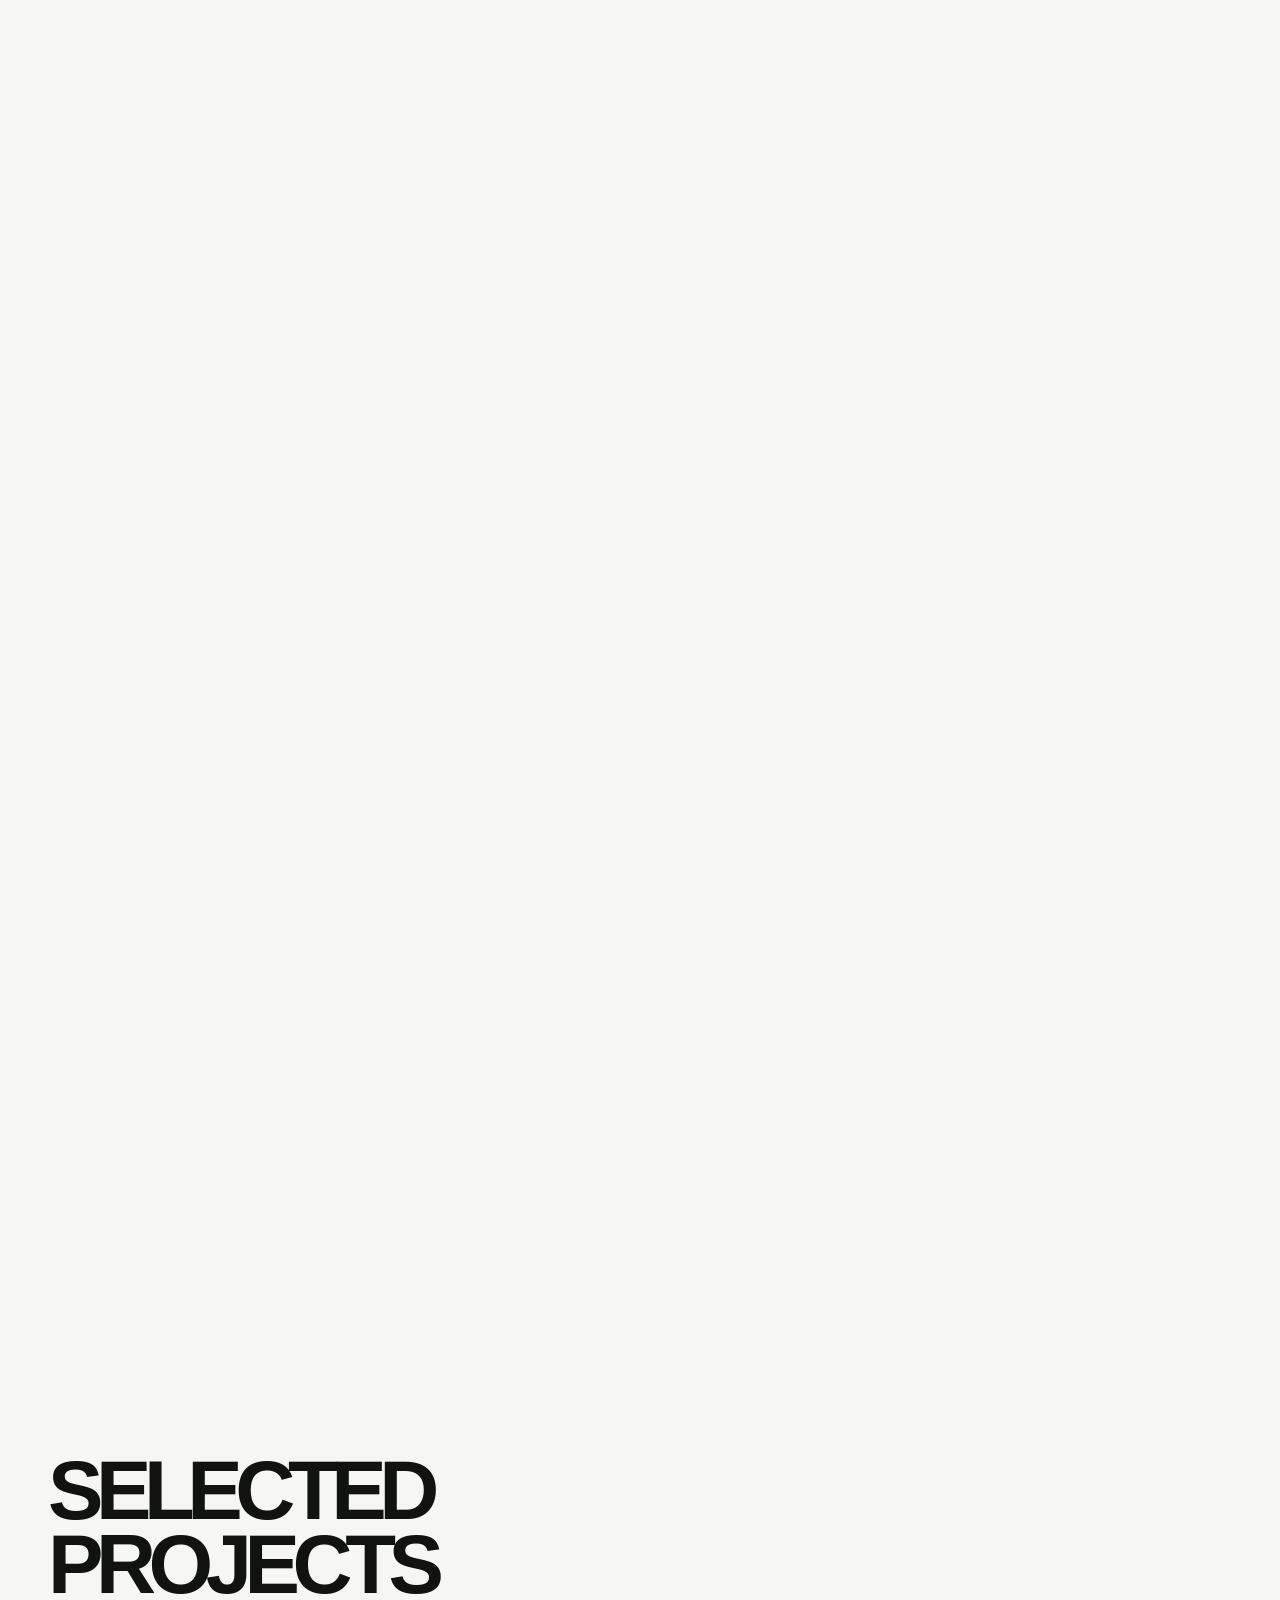
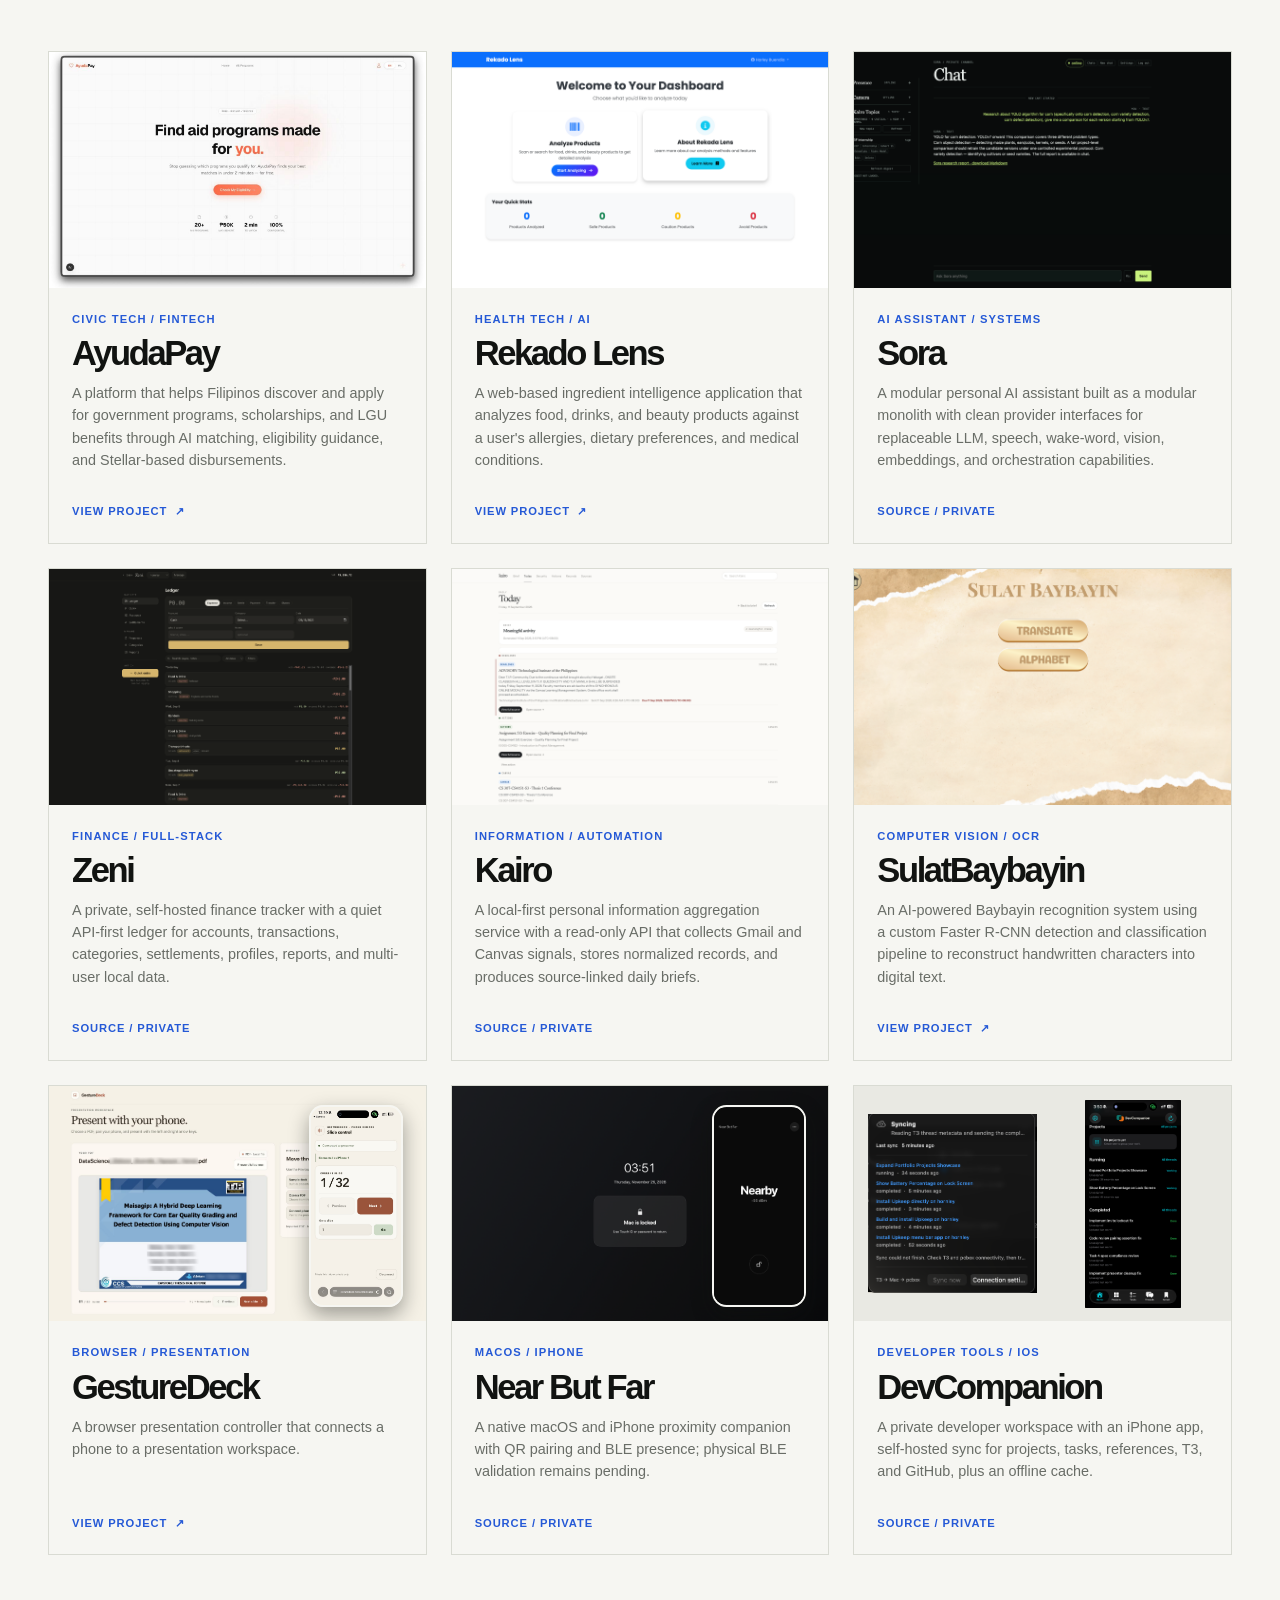
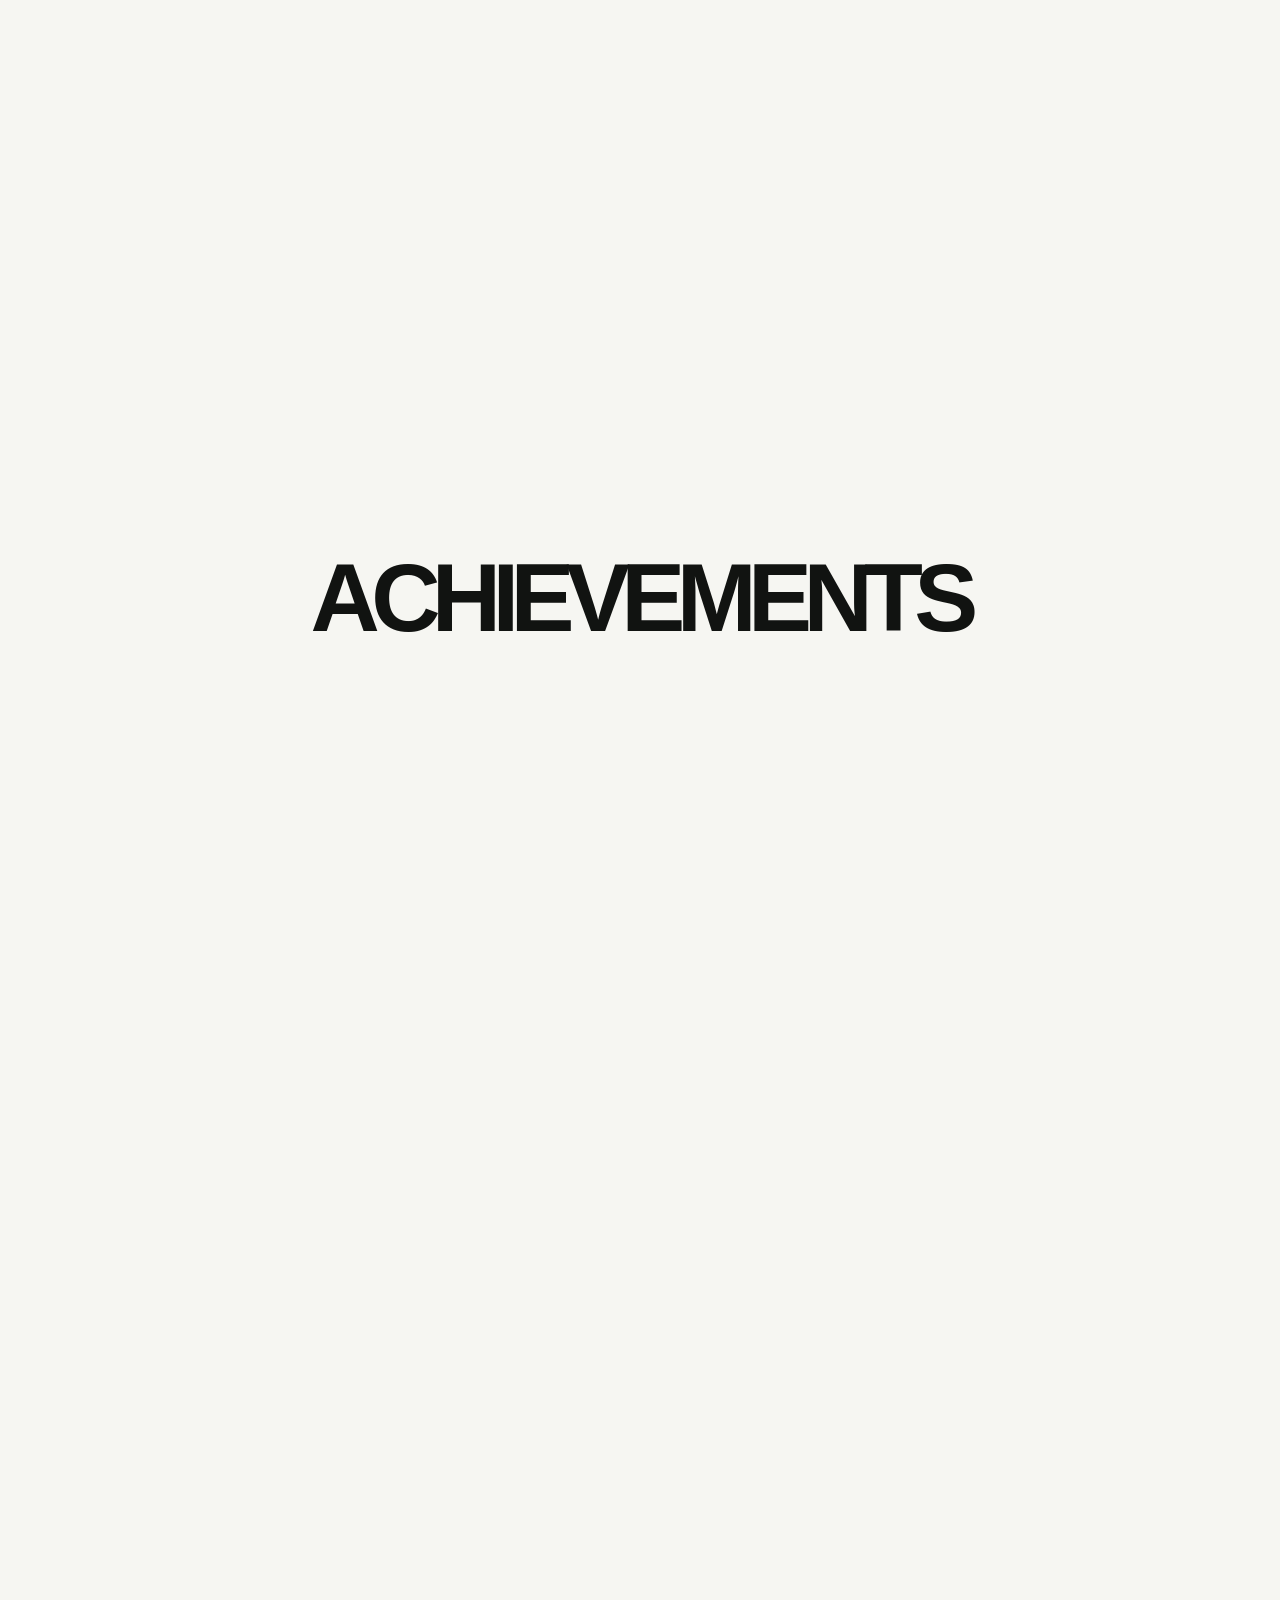
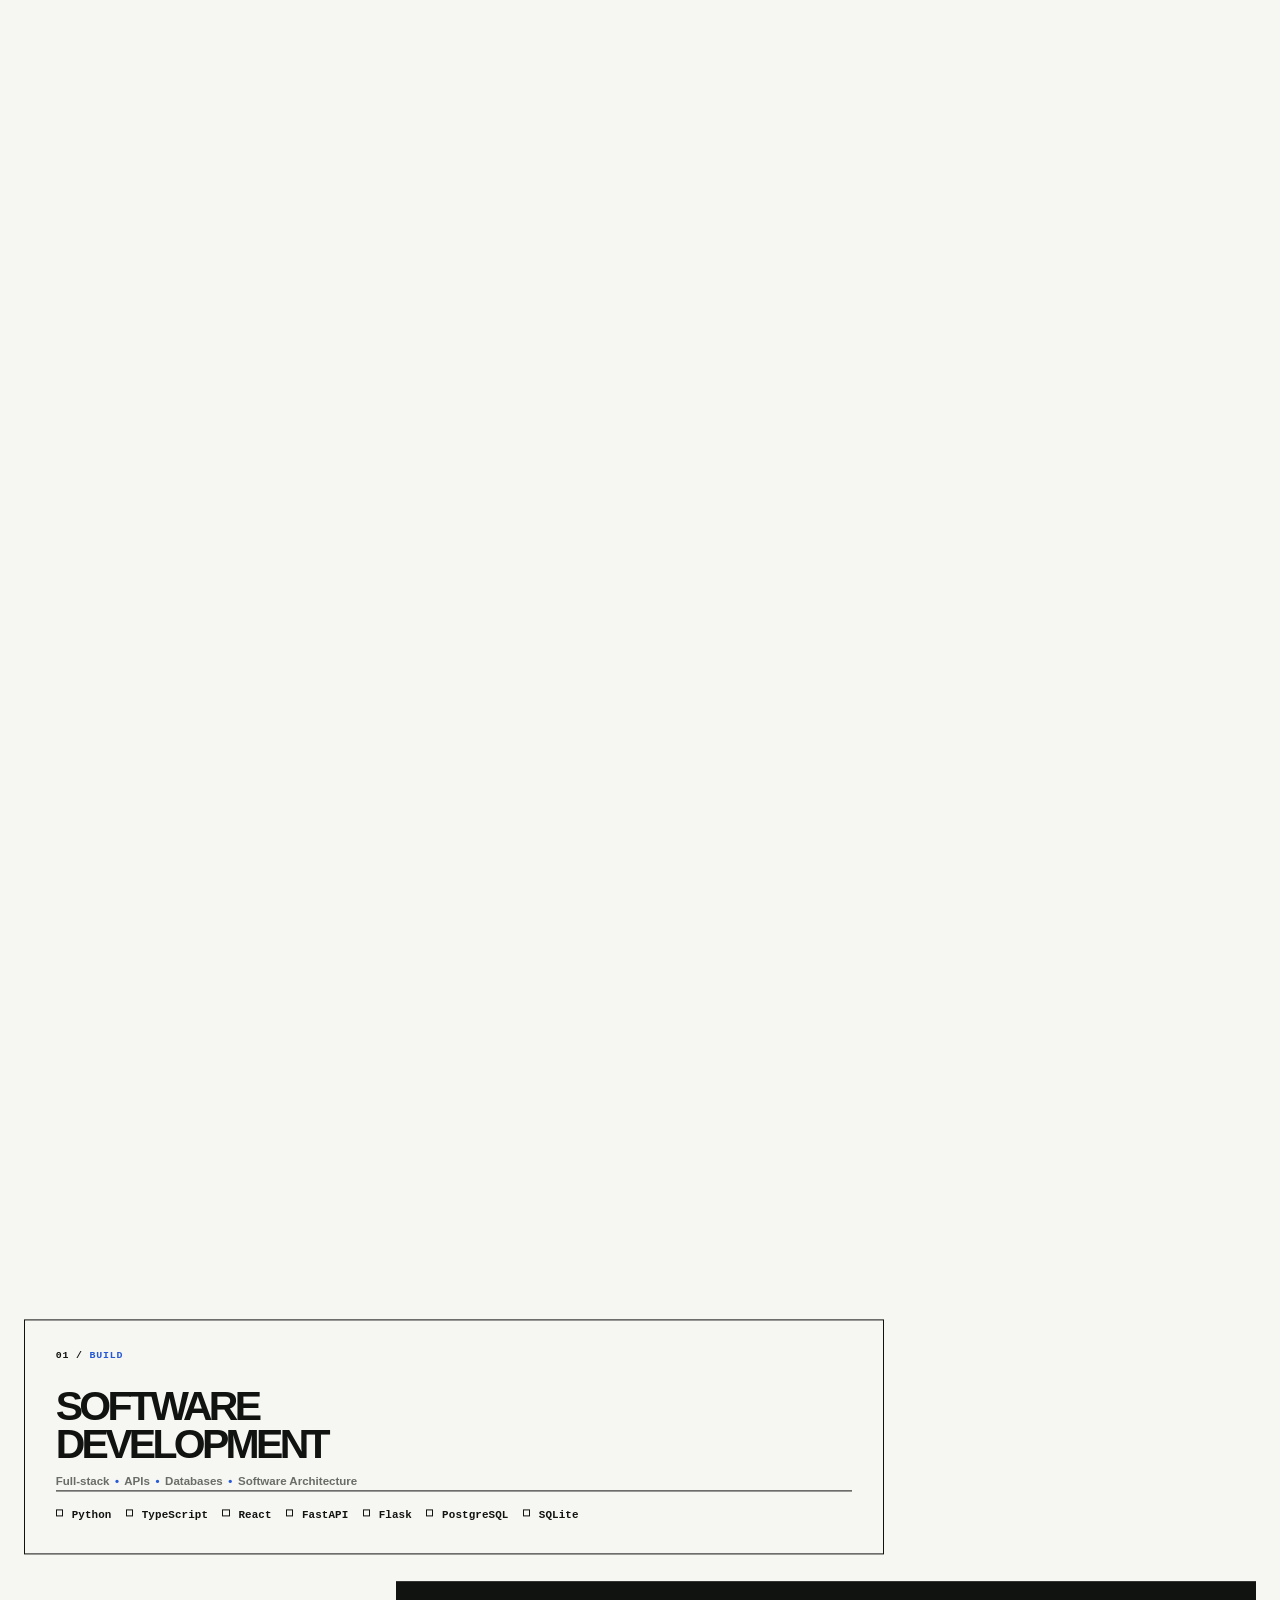
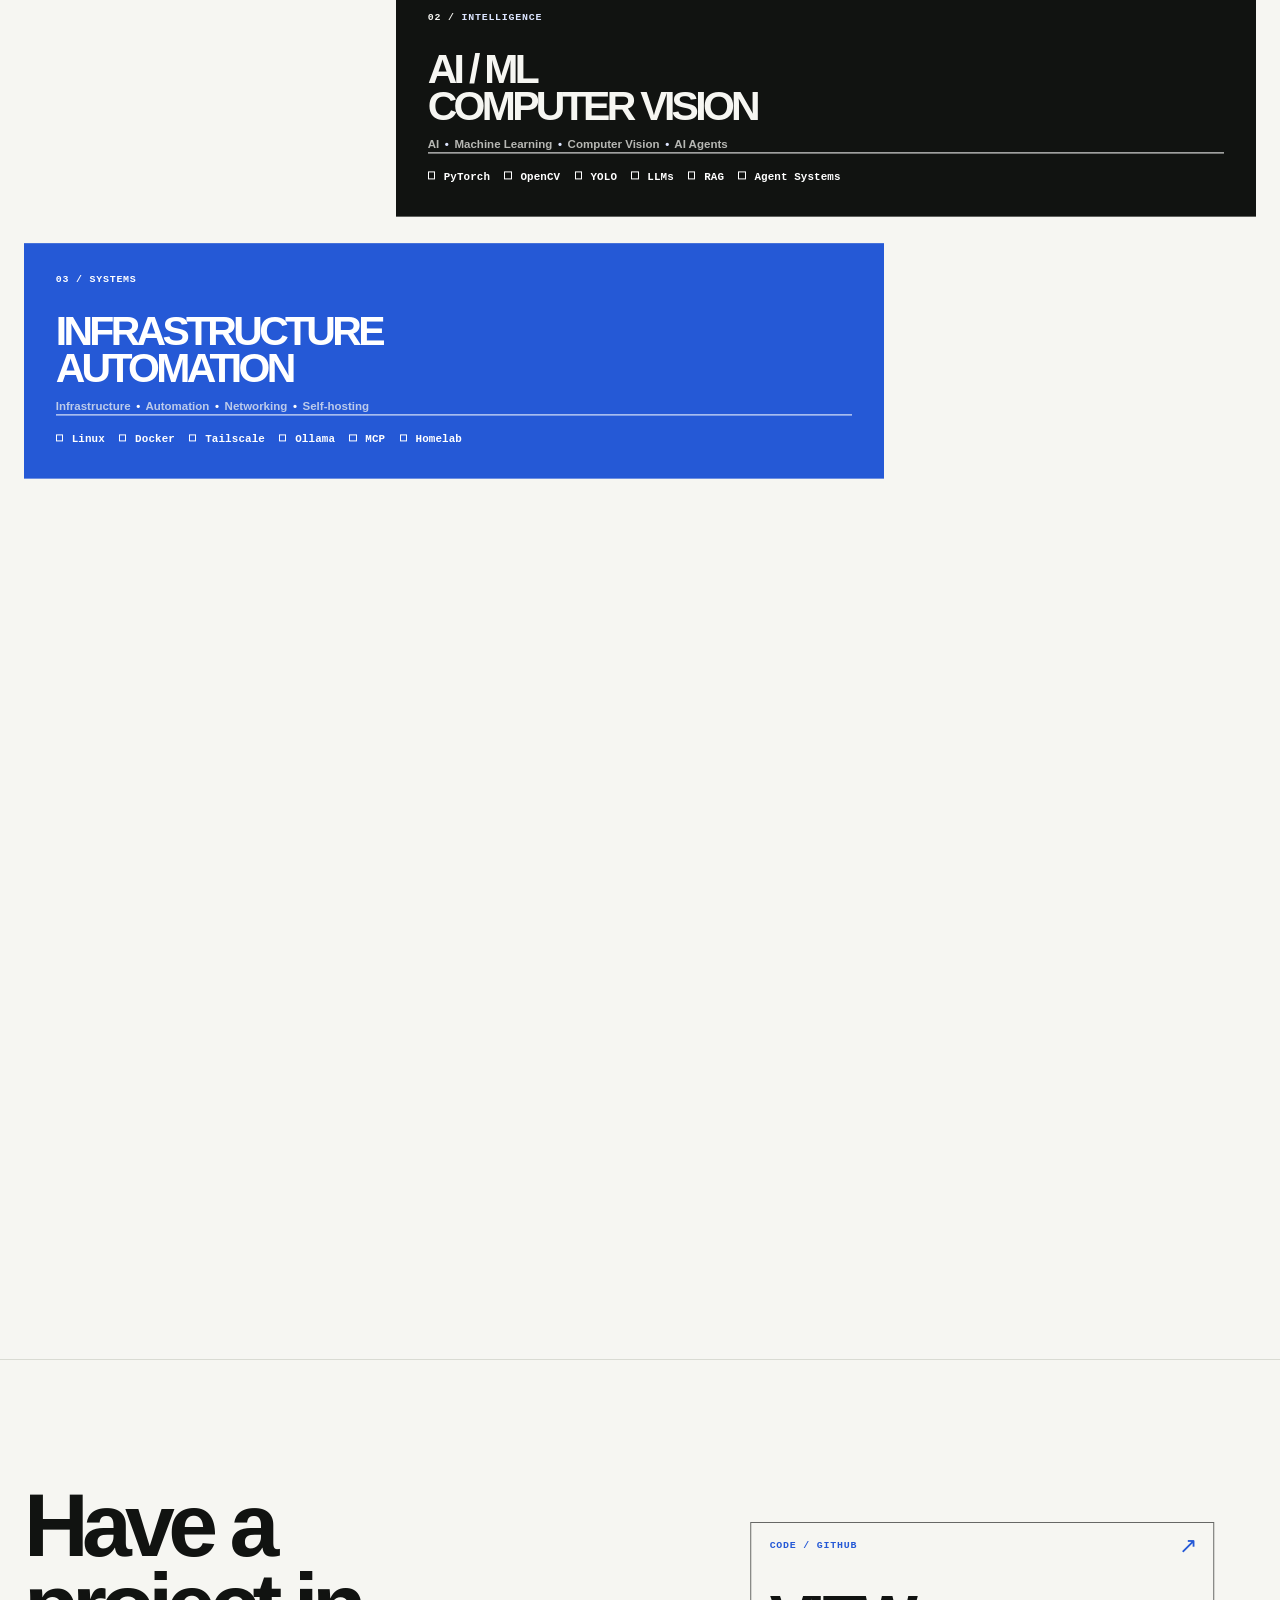
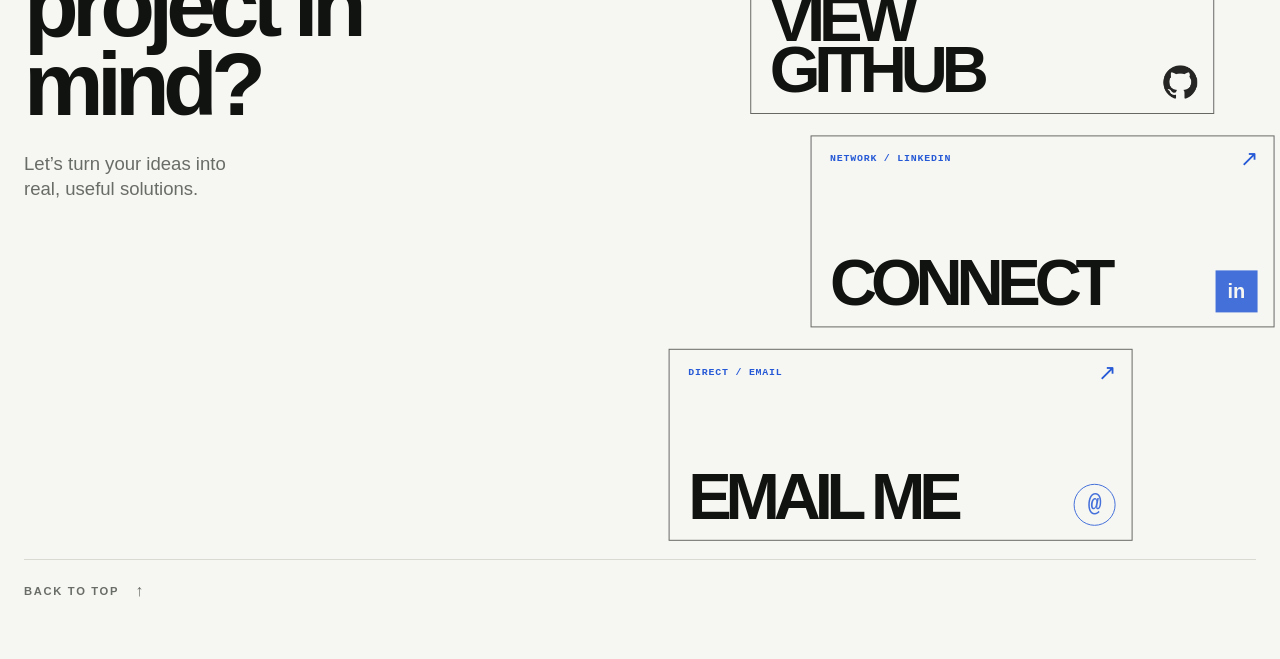
==== commit 0338ea77: "feat: add GestureDeck phone remote screenshot" ====
--- a/index.html
+++ b/index.html
@@ -134,7 +134,10 @@
                 </div>
               </article>
               <article class="project-card">
-                <img class="project-card__image" src="projects/gesturedeck/gesturedeck_image.png" alt="GestureDeck presentation workspace showing a PDF slide and phone presentation controls" loading="lazy" />
+                <div class="project-card__image project-art project-art--gesturedeck">
+                  <img class="gesturedeck-art__workspace" src="projects/gesturedeck/gesturedeck_image.png" alt="GestureDeck presentation workspace showing a PDF slide and phone presentation controls" loading="lazy" />
+                  <img class="gesturedeck-art__phone" src="projects/gesturedeck/gesturedeck-phone-remote.png" alt="GestureDeck phone remote showing presenter connection status, slide 1 of 32, Previous and Next controls, and a Go to slide input" loading="lazy" />
+                </div>
                 <div class="project-card__content">
                   <p class="project-card__category">Browser / Presentation</p>
                   <h3>GestureDeck</h3>
--- a/styles.css
+++ b/styles.css
@@ -1928,6 +1928,33 @@
   overflow: hidden;
 }
 
+.project-art--gesturedeck {
+  background: var(--paper-deep);
+}
+
+.gesturedeck-art__workspace {
+  position: absolute;
+  inset: 0;
+  display: block;
+  width: 100%;
+  height: 100%;
+  object-fit: cover;
+}
+
+.gesturedeck-art__phone {
+  position: absolute;
+  z-index: 2;
+  right: 6%;
+  bottom: 6%;
+  display: block;
+  width: 25%;
+  height: 86%;
+  border: 2px solid var(--paper);
+  border-radius: 0.9rem;
+  box-shadow: 0 0.5rem 1.25rem rgba(17, 19, 17, 0.38);
+  object-fit: contain;
+}
+
 .project-art--nearfar {
   background: var(--paper-deep);
 }
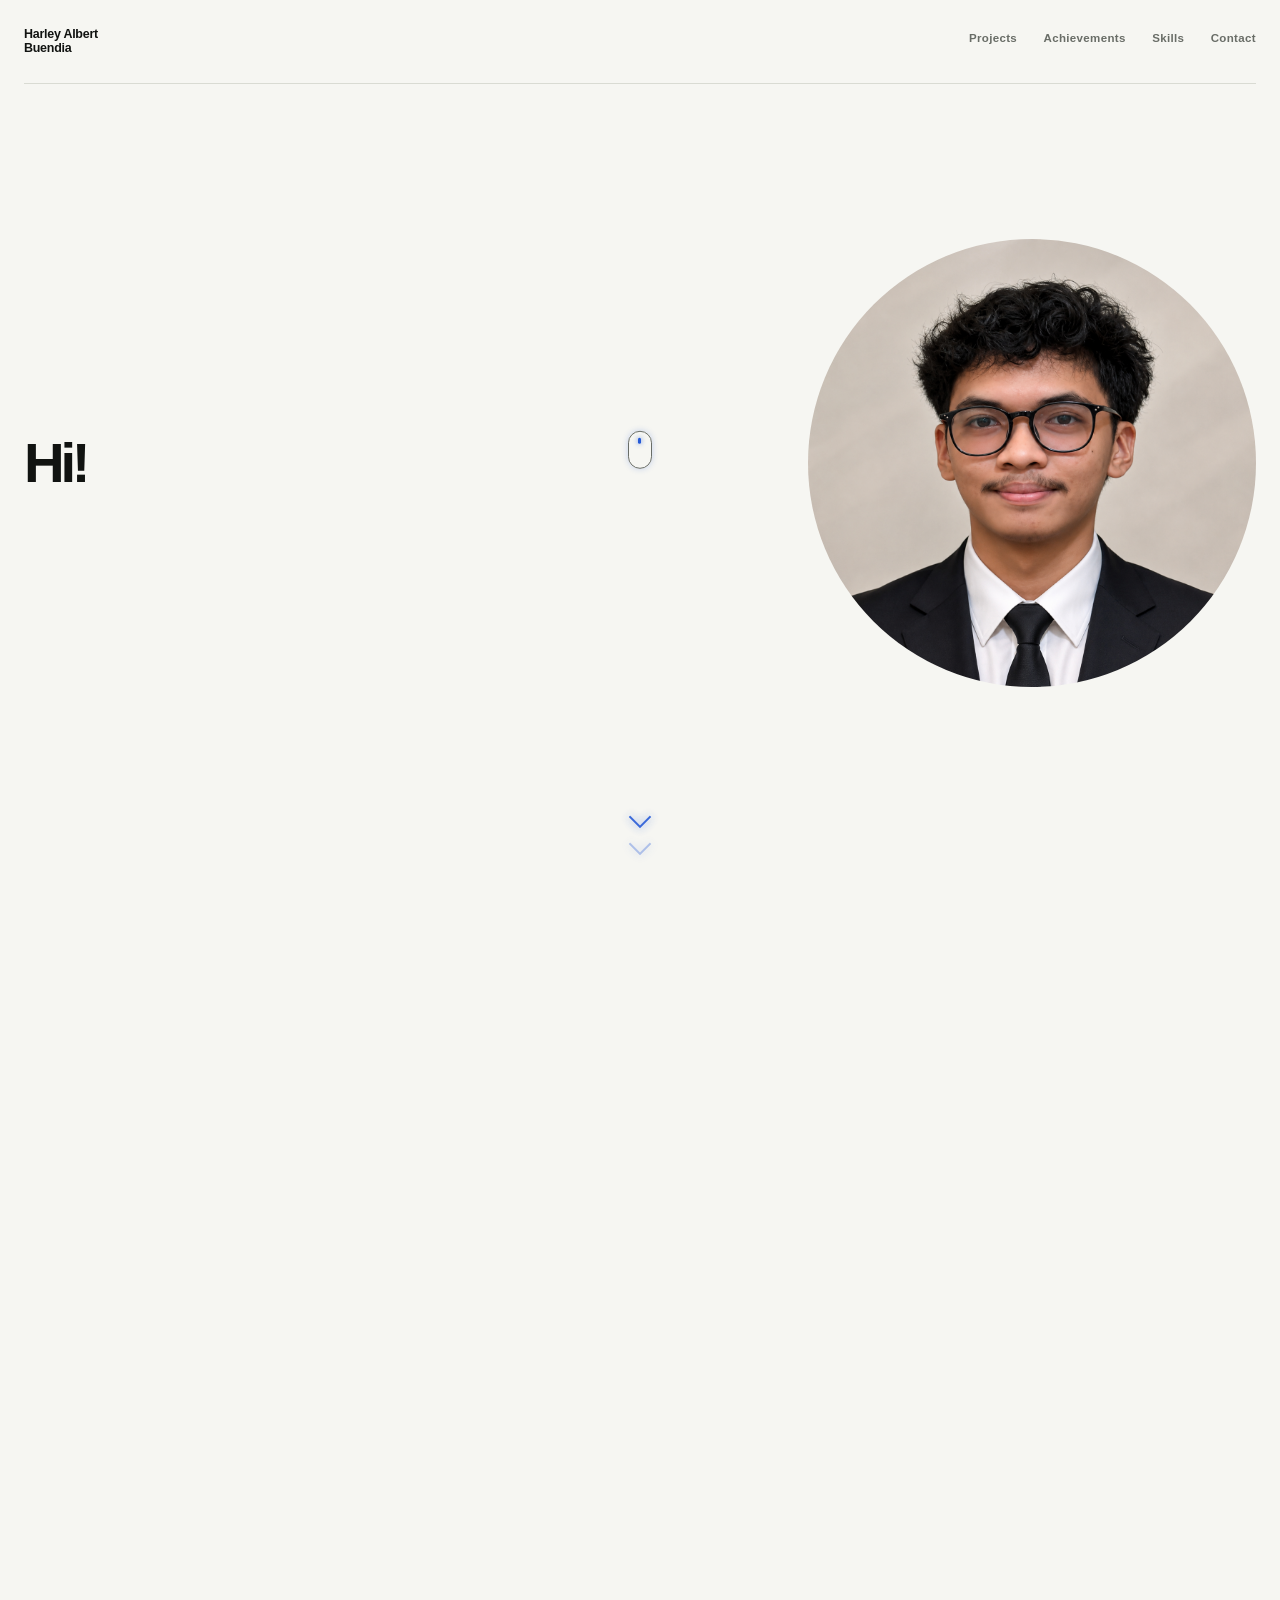
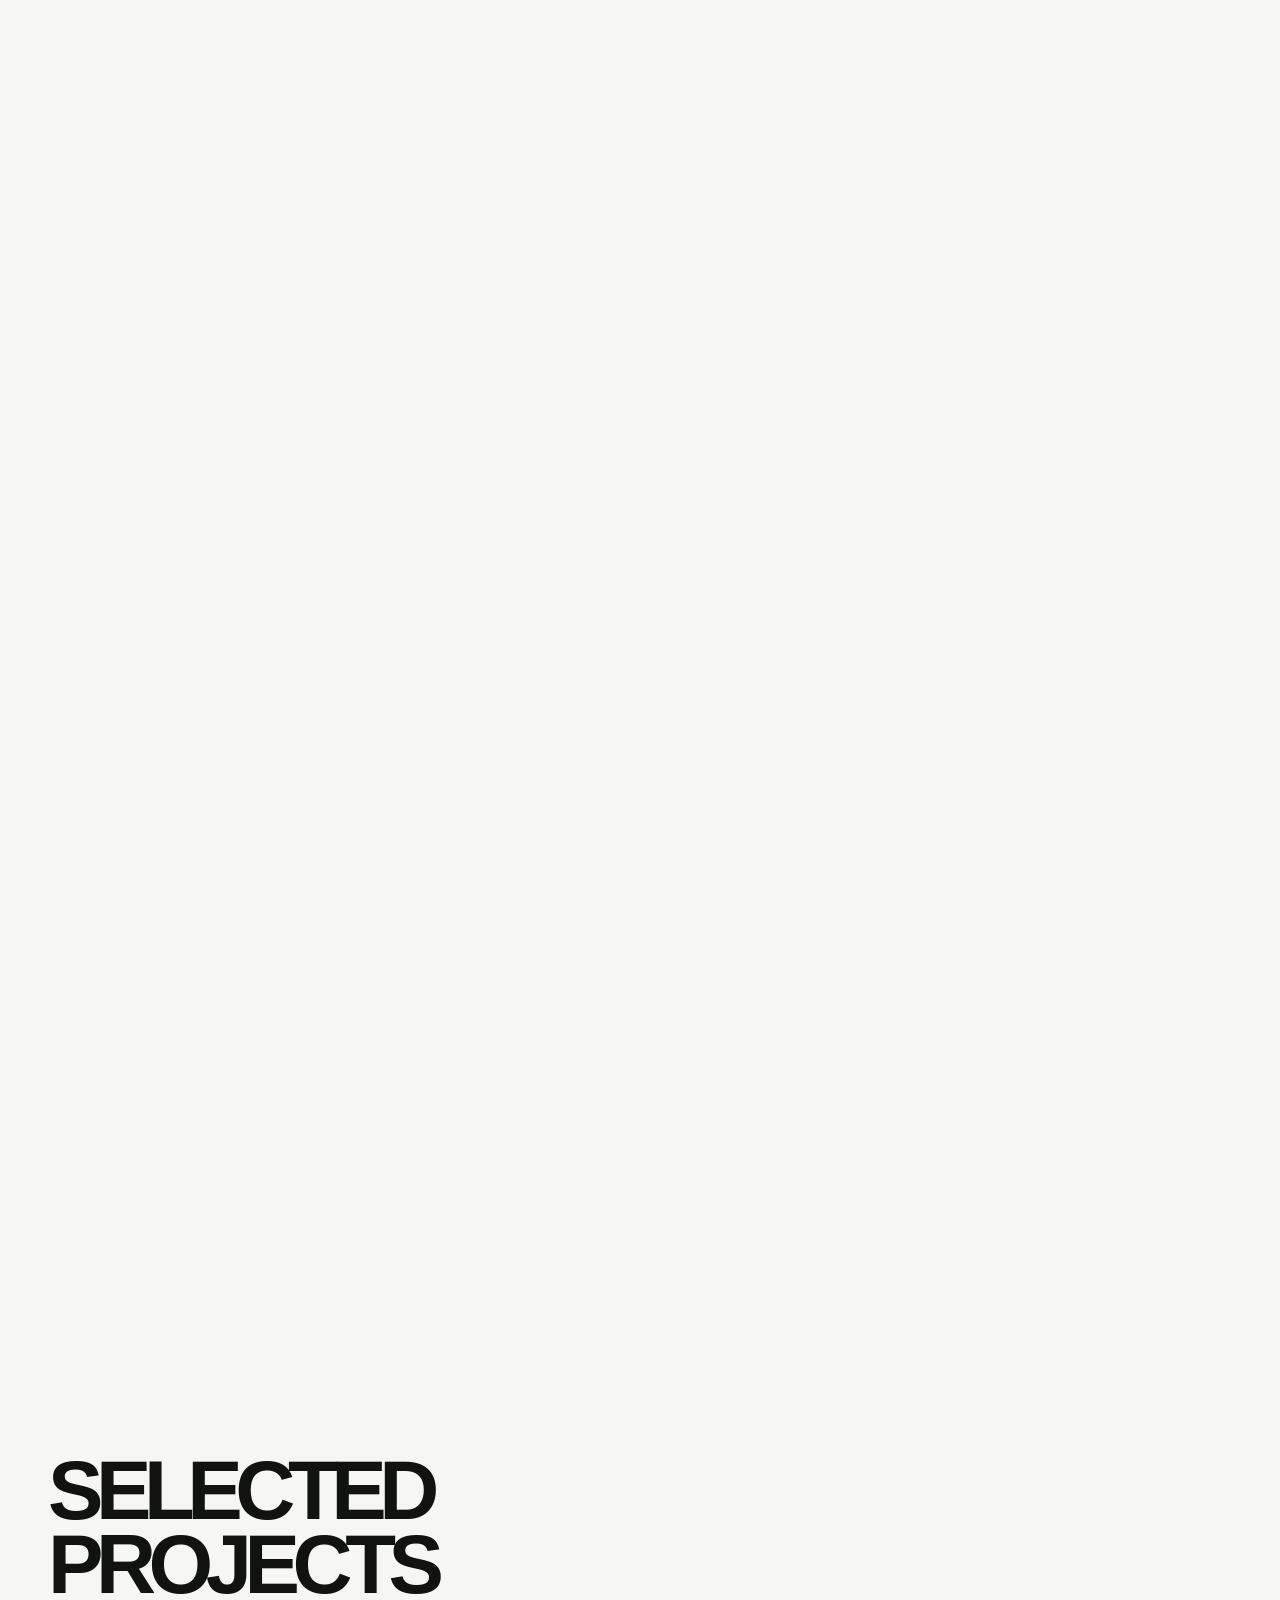
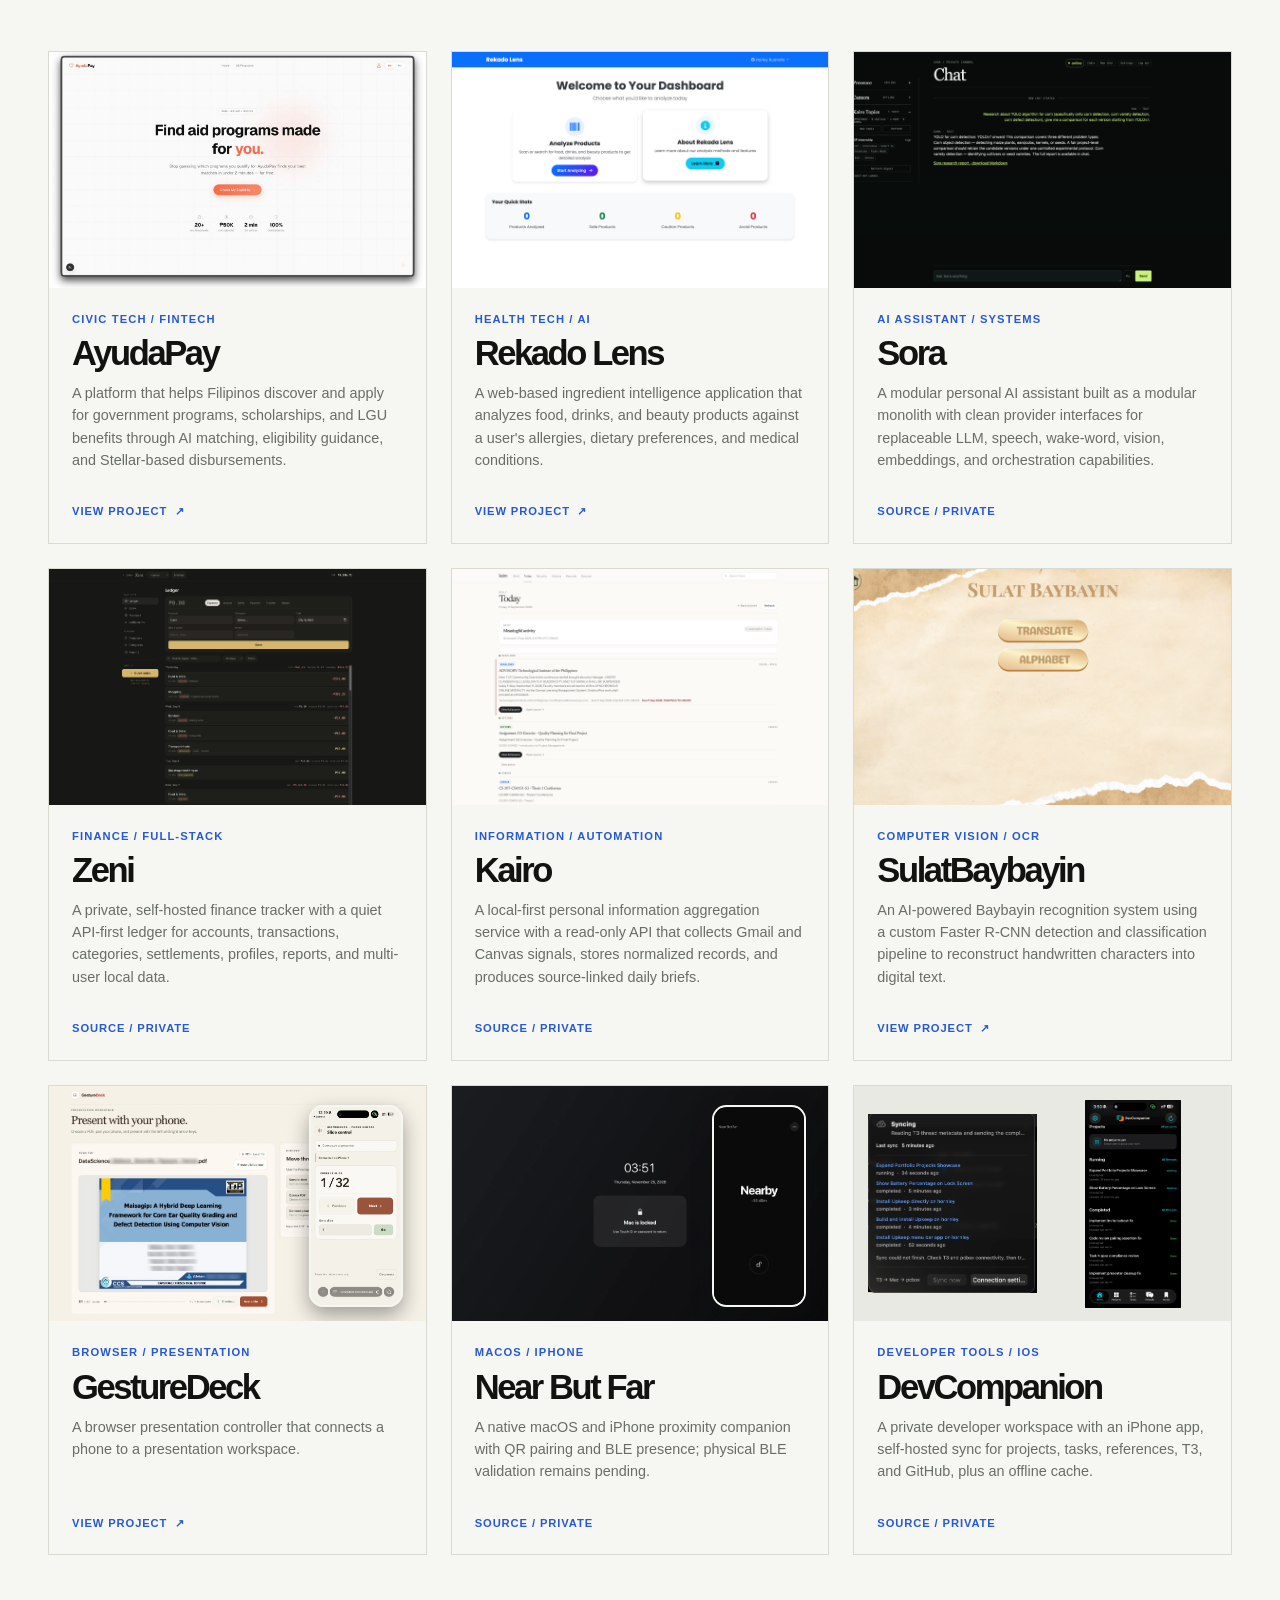
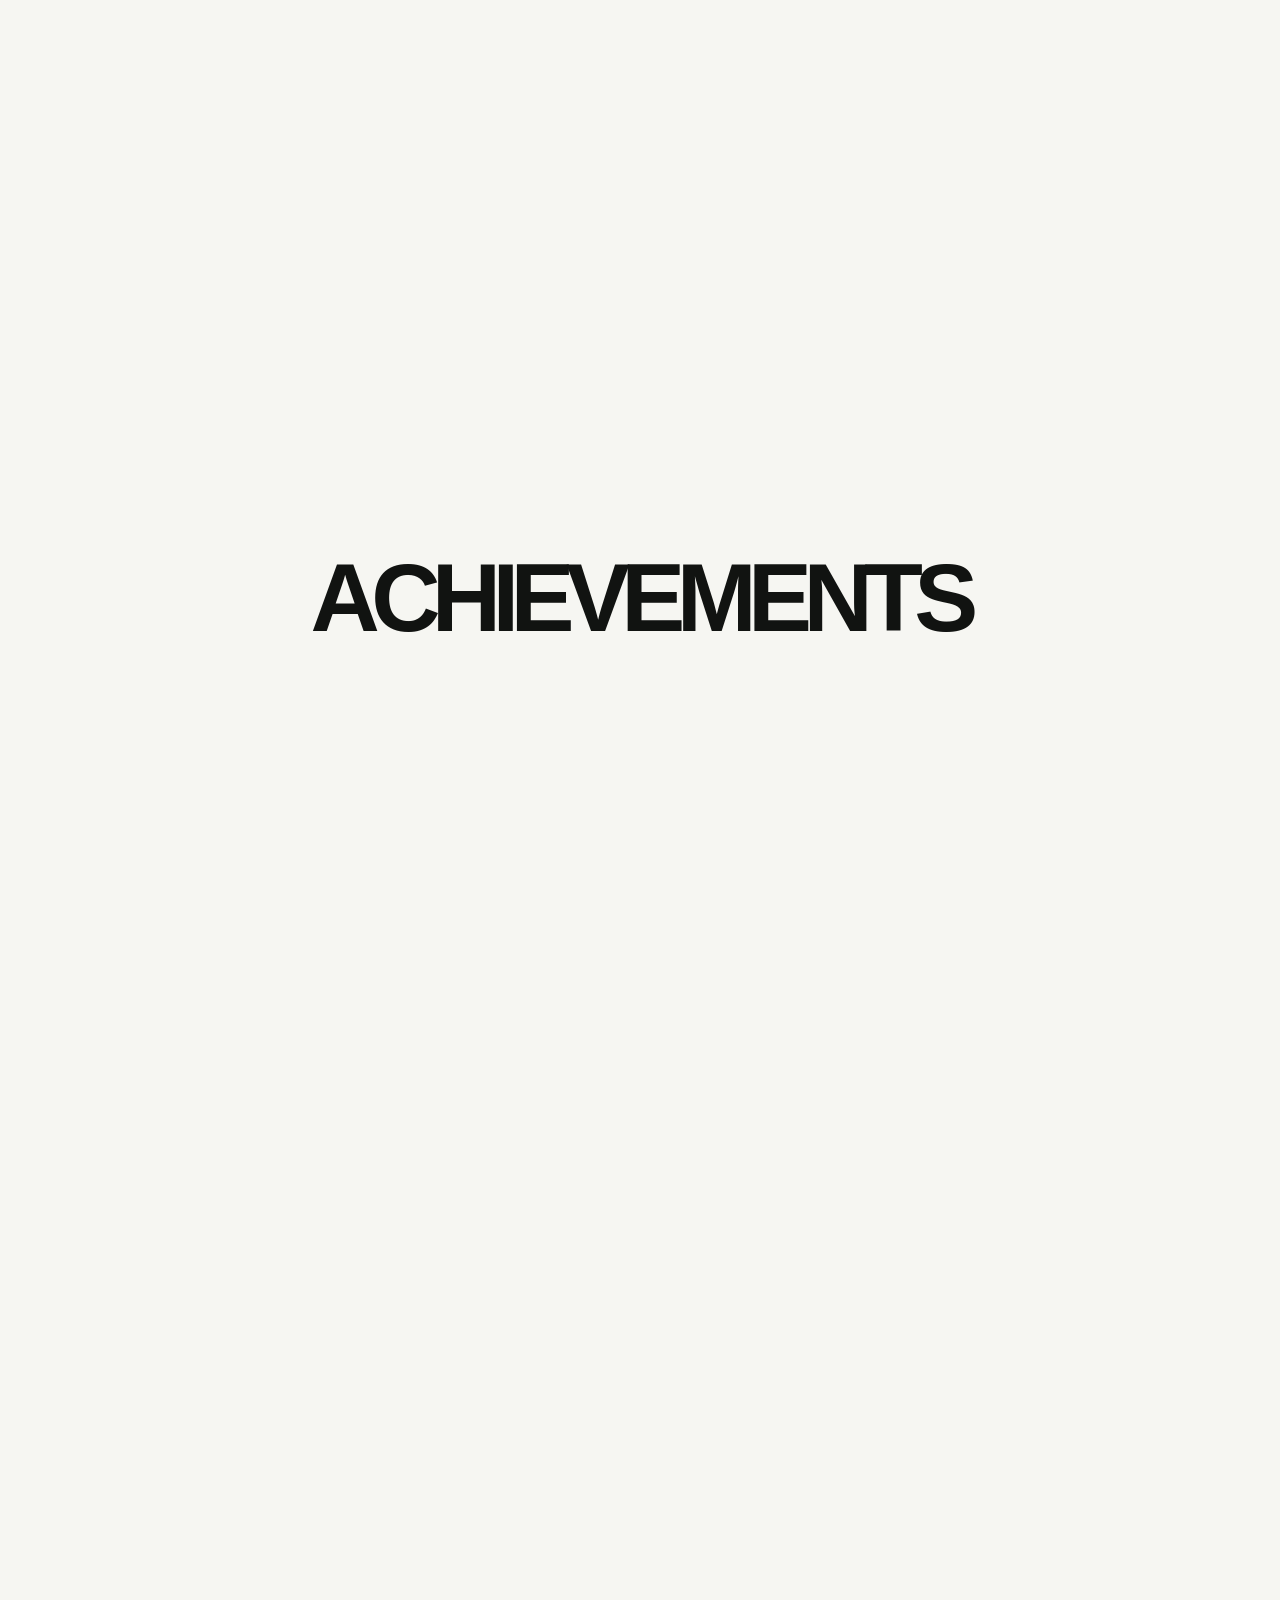
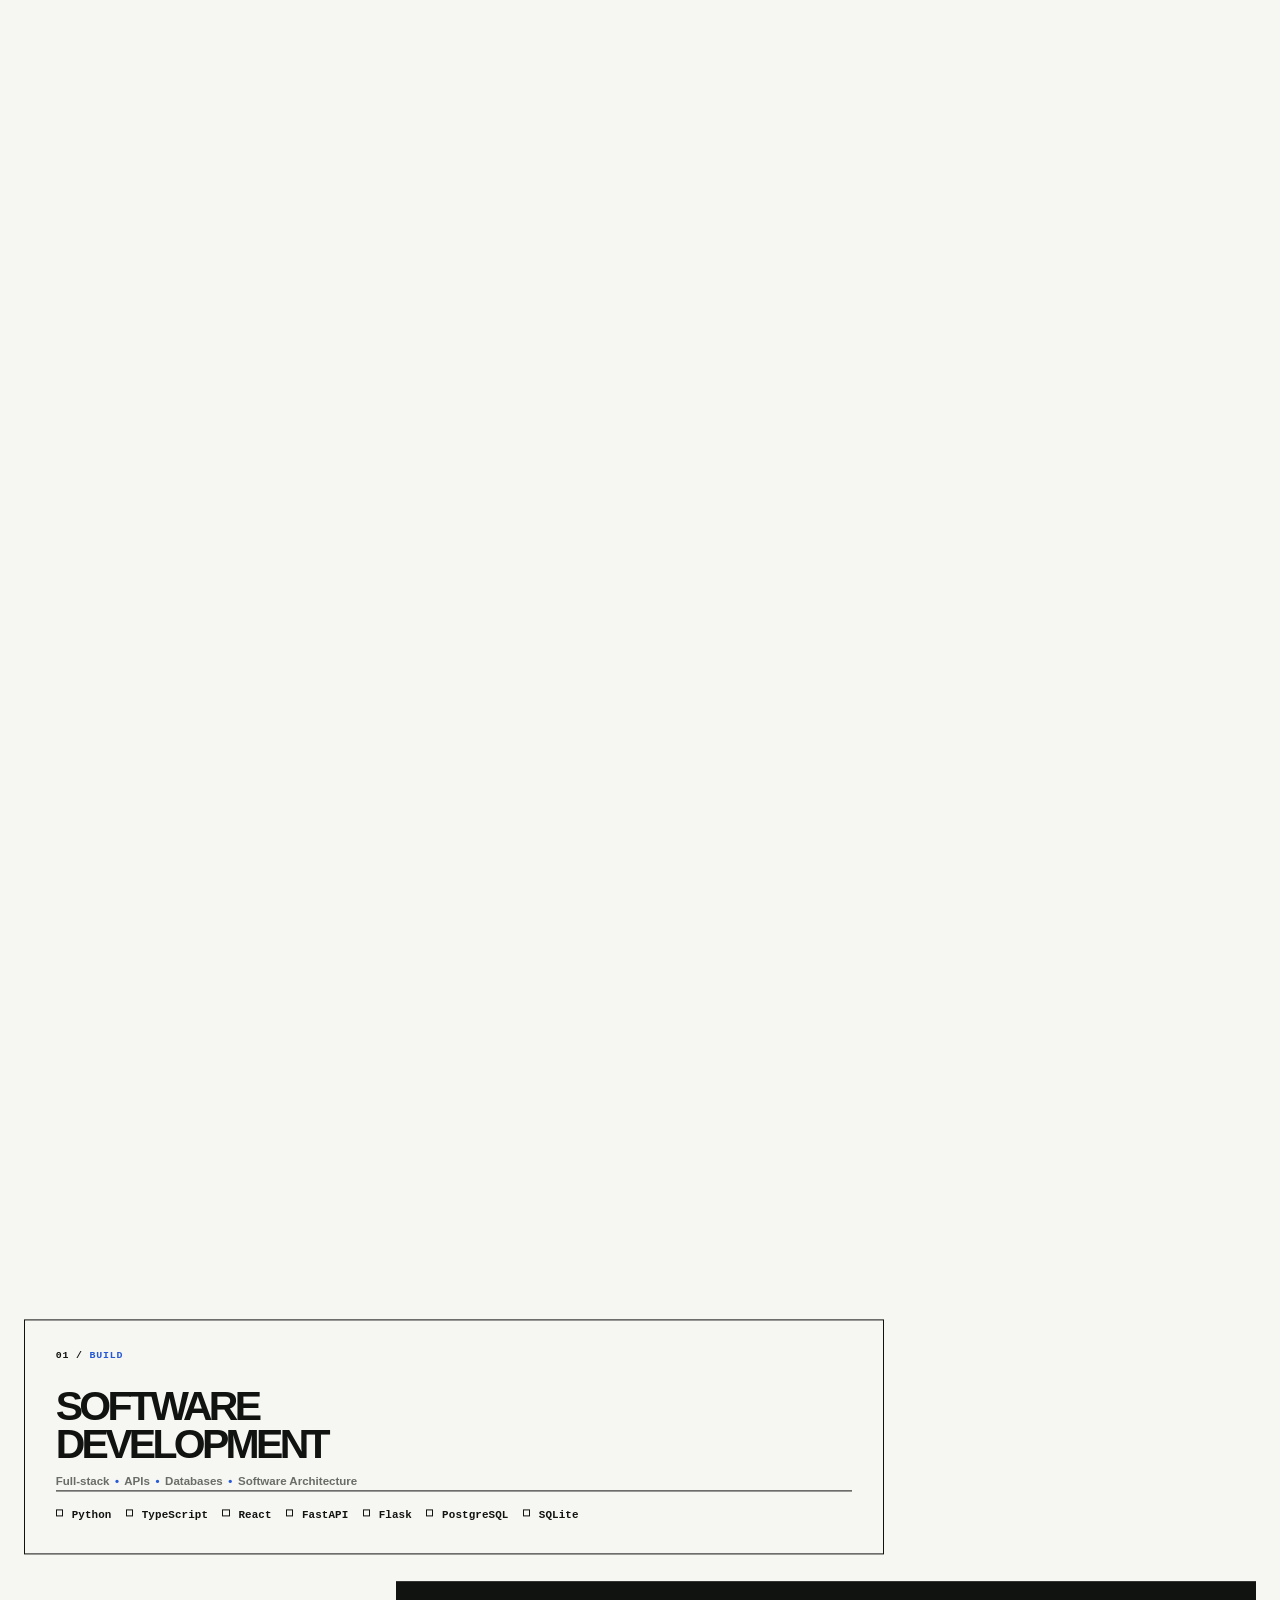
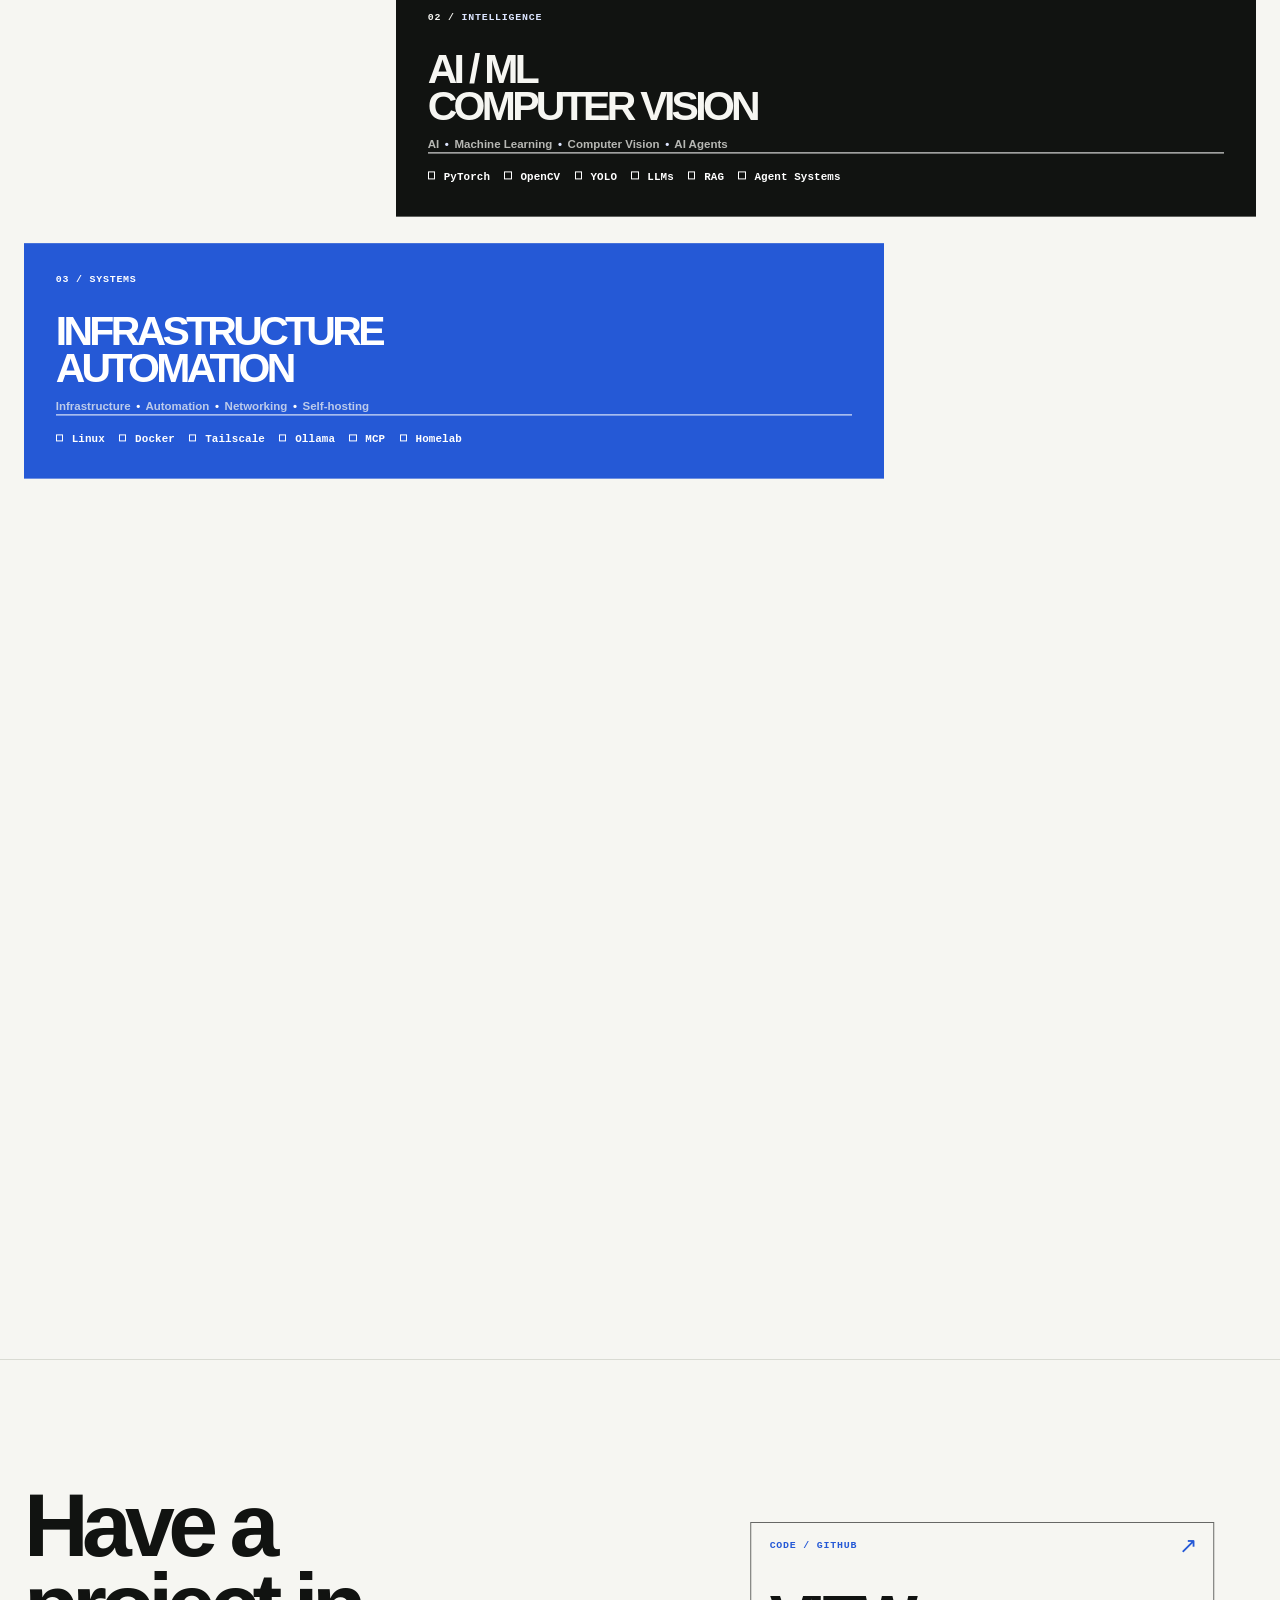
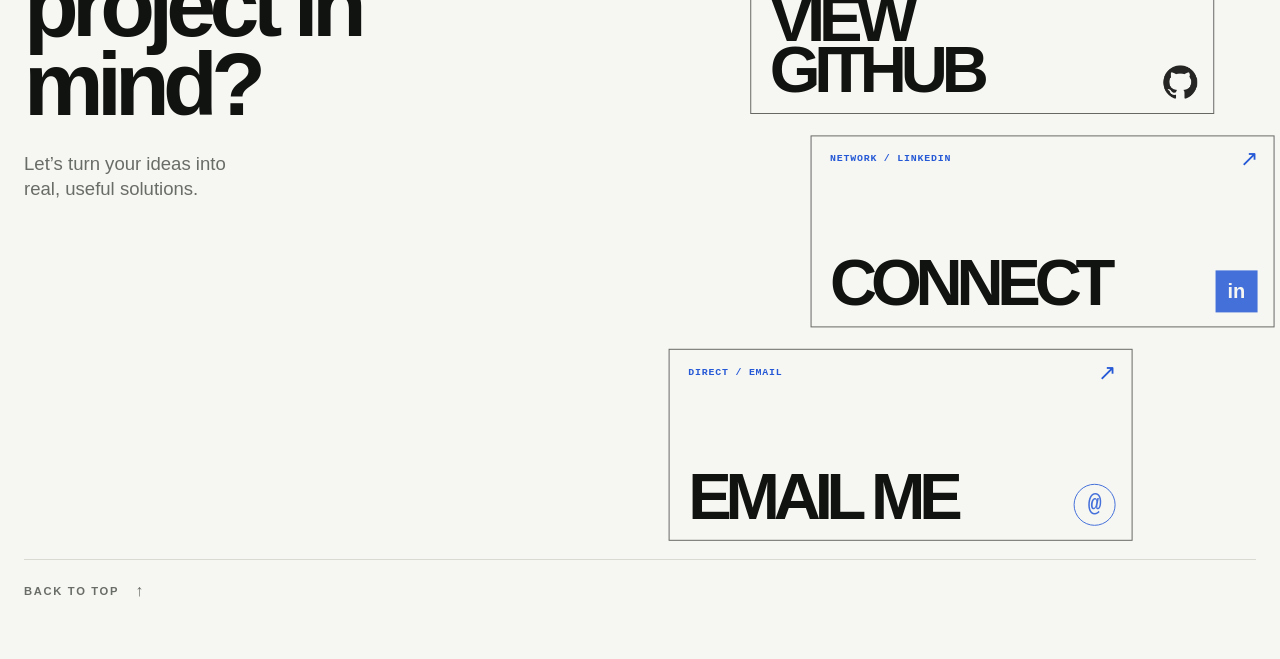
==== commit 080c8104: "perf: optimize new project images" ====
--- a/index.html
+++ b/index.html
@@ -135,8 +135,8 @@
               </article>
               <article class="project-card">
                 <div class="project-card__image project-art project-art--gesturedeck">
-                  <img class="gesturedeck-art__workspace" src="projects/gesturedeck/gesturedeck_image.png" alt="GestureDeck presentation workspace showing a PDF slide and phone presentation controls" loading="lazy" />
-                  <img class="gesturedeck-art__phone" src="projects/gesturedeck/gesturedeck-phone-remote.png" alt="GestureDeck phone remote showing presenter connection status, slide 1 of 32, Previous and Next controls, and a Go to slide input" loading="lazy" />
+                  <img class="gesturedeck-art__workspace" src="projects/gesturedeck/gesturedeck_image.webp" alt="GestureDeck presentation workspace showing a PDF slide and phone presentation controls" loading="lazy" />
+                  <img class="gesturedeck-art__phone" src="projects/gesturedeck/gesturedeck-phone-remote.webp" alt="GestureDeck phone remote showing presenter connection status, slide 1 of 32, Previous and Next controls, and a Go to slide input" loading="lazy" />
                 </div>
                 <div class="project-card__content">
                   <p class="project-card__category">Browser / Presentation</p>
@@ -147,8 +147,8 @@
               </article>
               <article class="project-card">
                 <div class="project-card__image project-art project-art--nearfar">
-                  <img class="nearfar-art__mac" src="projects/near-but-far/near-but-far-mac.png" alt="Mac screen showing the time, date, and a lock-screen return prompt" loading="lazy" />
-                  <img class="nearfar-art__iphone" src="projects/near-but-far/near-but-far-iphone.png" alt="Near But Far iPhone screen showing Nearby and a signal strength of minus 55 dBm" loading="lazy" />
+                  <img class="nearfar-art__mac" src="projects/near-but-far/near-but-far-mac.webp" alt="Mac screen showing the time, date, and a lock-screen return prompt" loading="lazy" />
+                  <img class="nearfar-art__iphone" src="projects/near-but-far/near-but-far-iphone.webp" alt="Near But Far iPhone screen showing Nearby and a signal strength of minus 55 dBm" loading="lazy" />
                 </div>
                 <div class="project-card__content">
                   <p class="project-card__category">macOS / iPhone</p>
@@ -159,8 +159,8 @@
               </article>
               <article class="project-card">
                 <div class="project-card__image project-art project-art--devcompanion">
-                  <img class="devcompanion-art__menu" src="projects/devcompanion/devcompanion-menu.png" alt="DevCompanion Mac menu app showing sync status and recent T3 threads" loading="lazy" />
-                  <img class="devcompanion-art__iphone" src="projects/devcompanion/devcompanion-iphone.png" alt="DevCompanion iPhone app showing an empty Projects section, running and completed thread lists, and bottom navigation" loading="lazy" />
+                  <img class="devcompanion-art__menu" src="projects/devcompanion/devcompanion-menu.webp" alt="DevCompanion Mac menu app showing sync status and recent T3 threads" loading="lazy" />
+                  <img class="devcompanion-art__iphone" src="projects/devcompanion/devcompanion-iphone.webp" alt="DevCompanion iPhone app showing an empty Projects section, running and completed thread lists, and bottom navigation" loading="lazy" />
                 </div>
                 <div class="project-card__content">
                   <p class="project-card__category">Developer Tools / iOS</p>
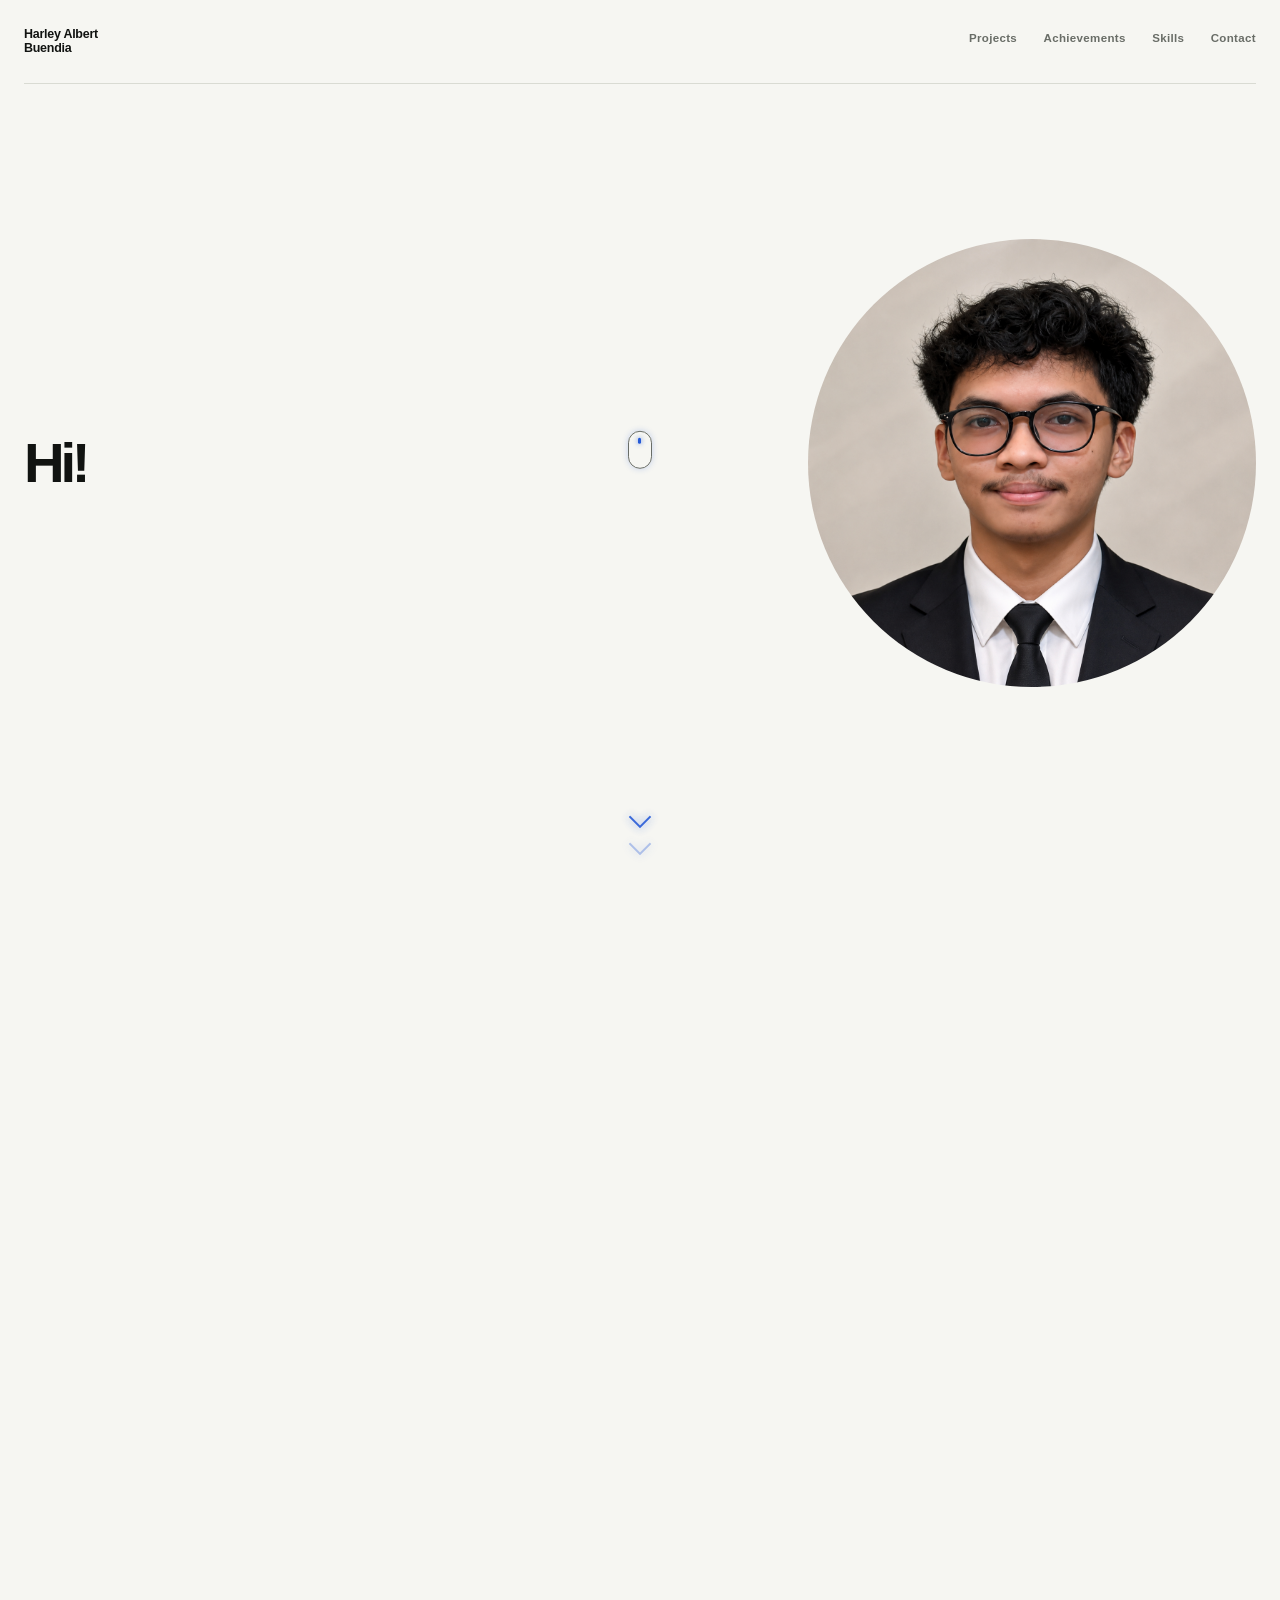
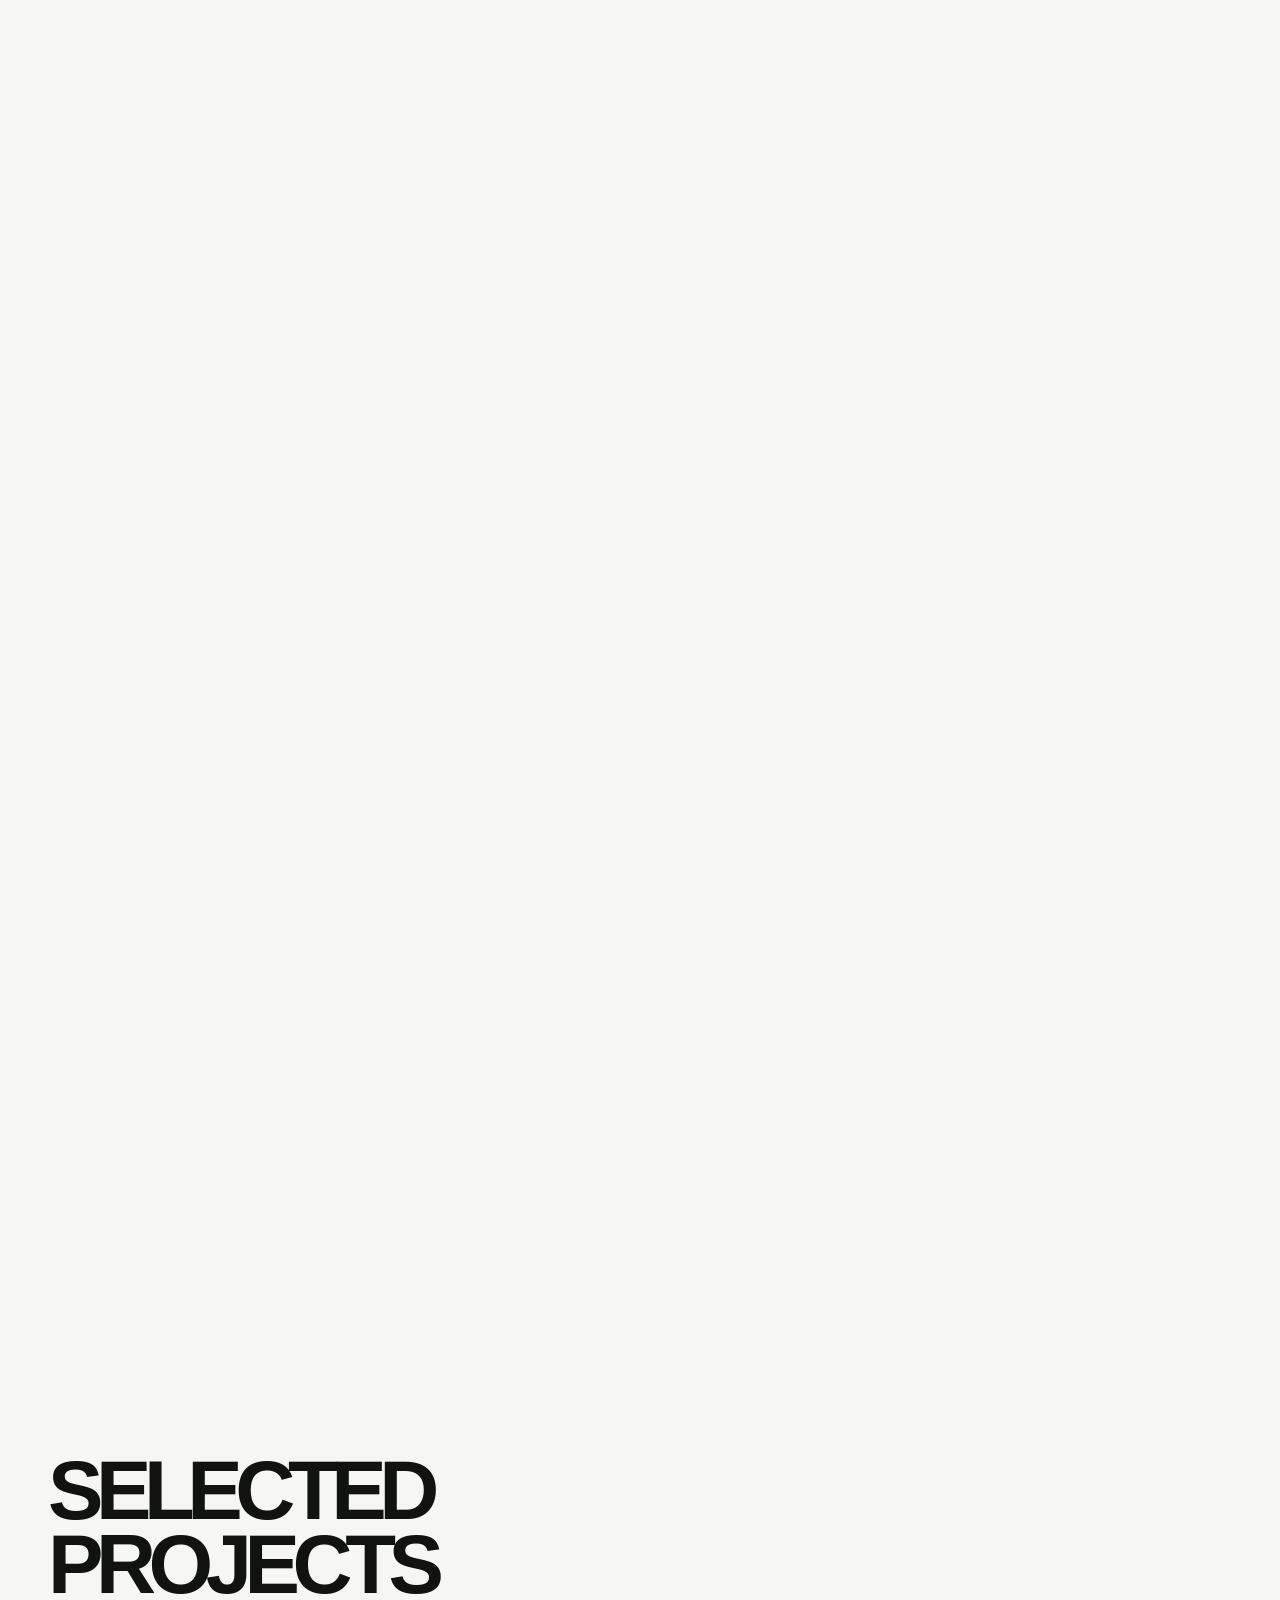
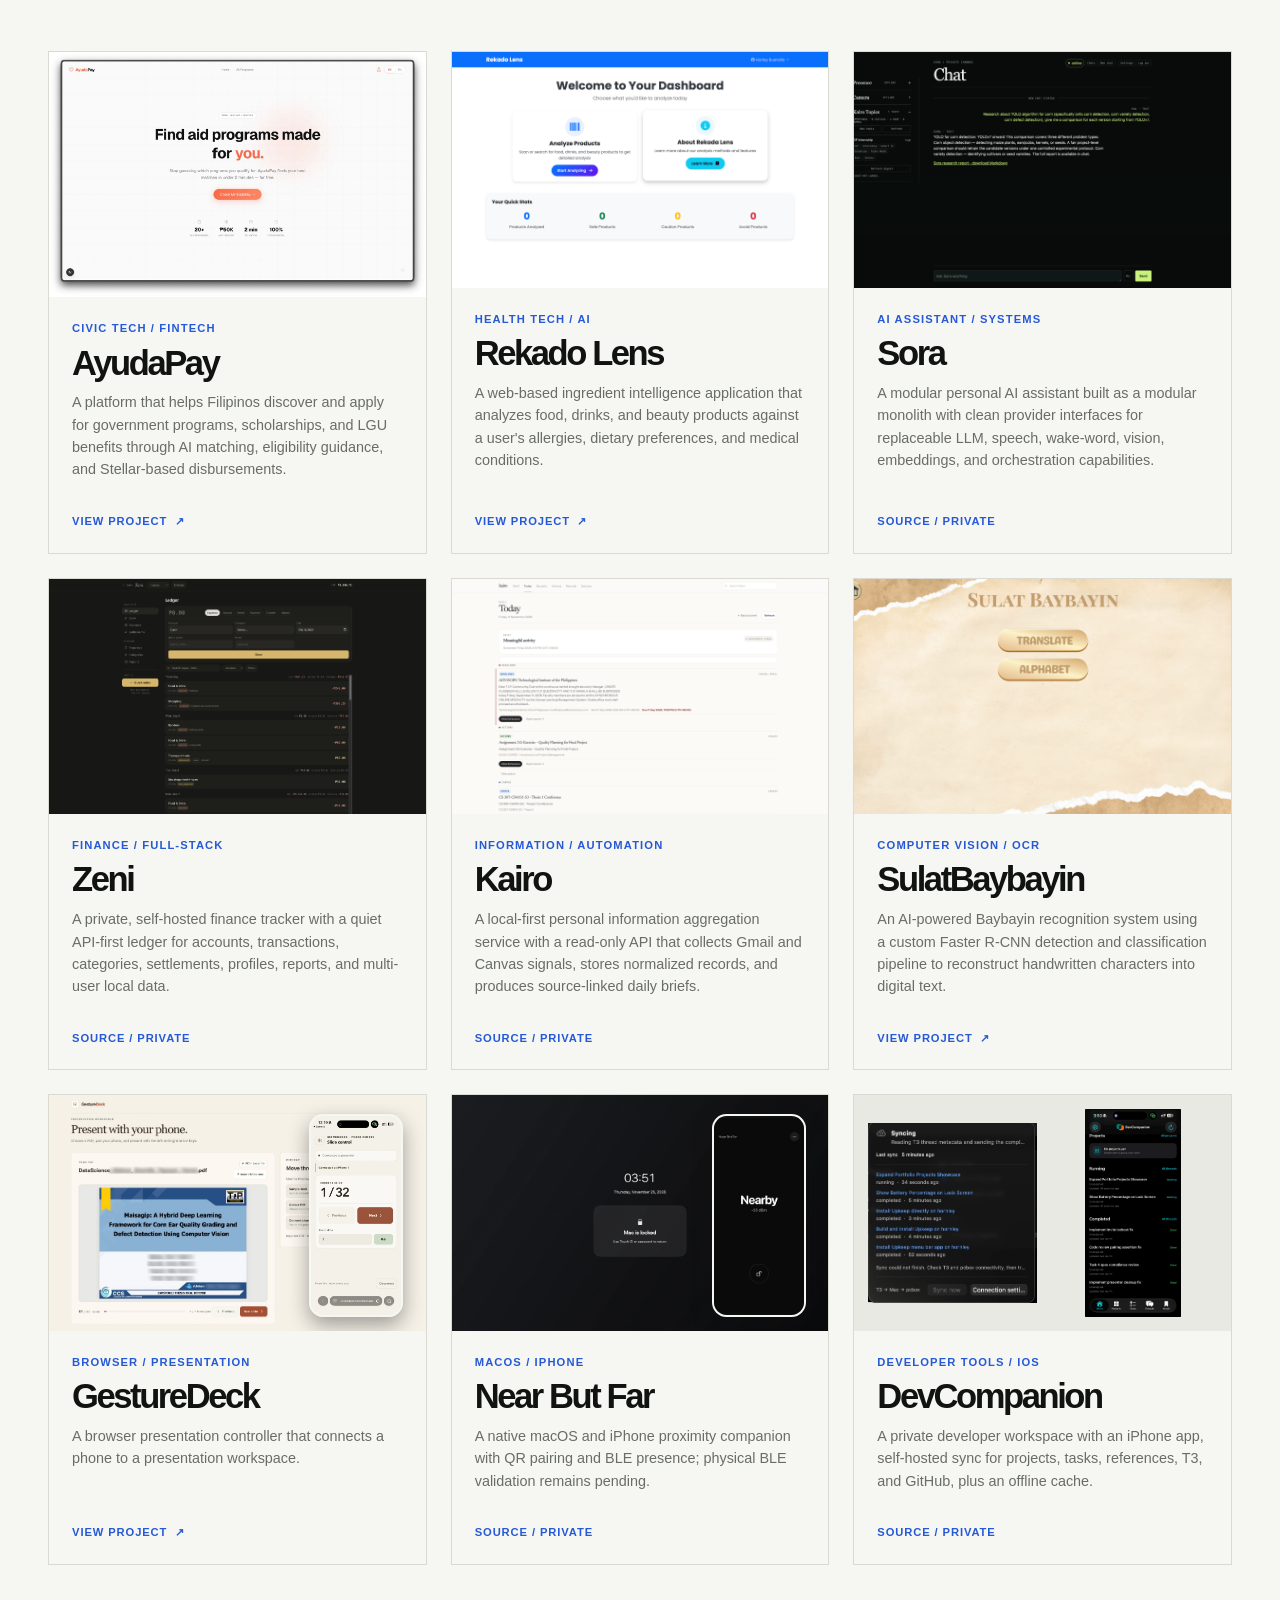
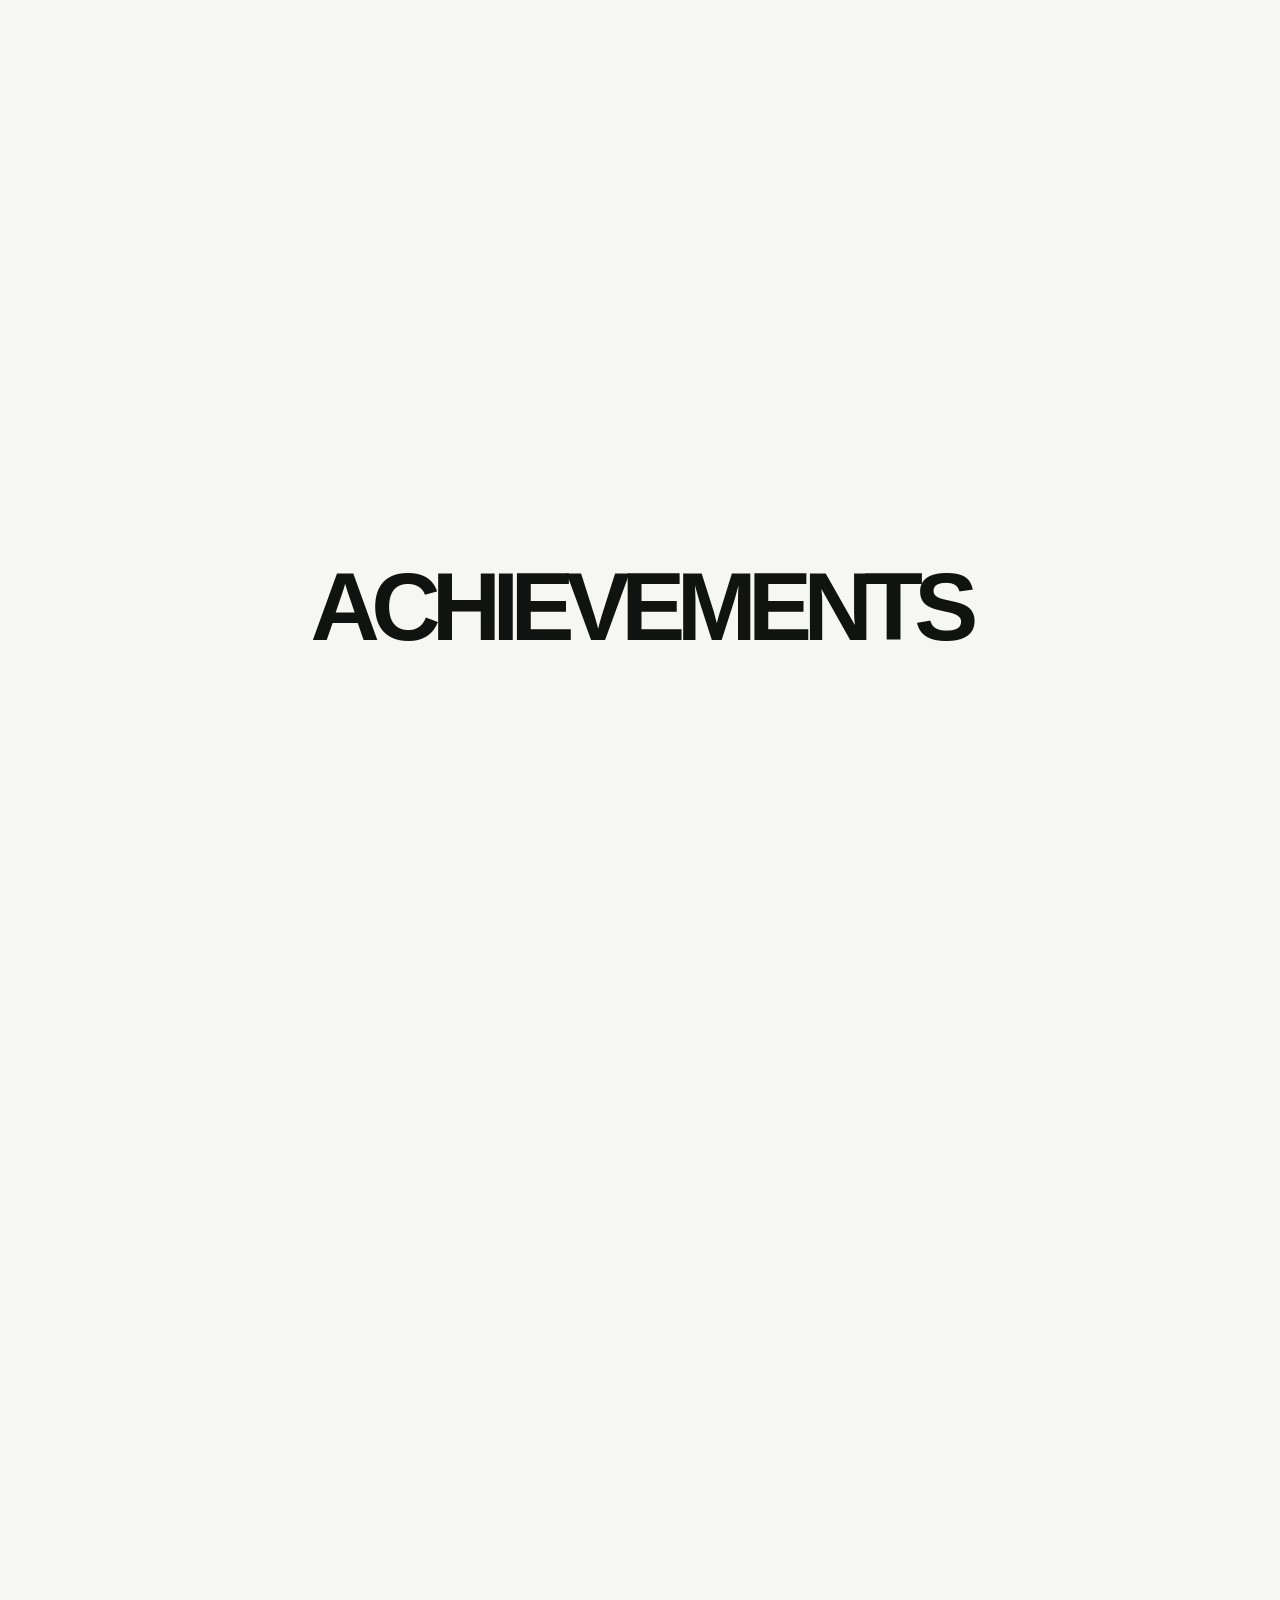
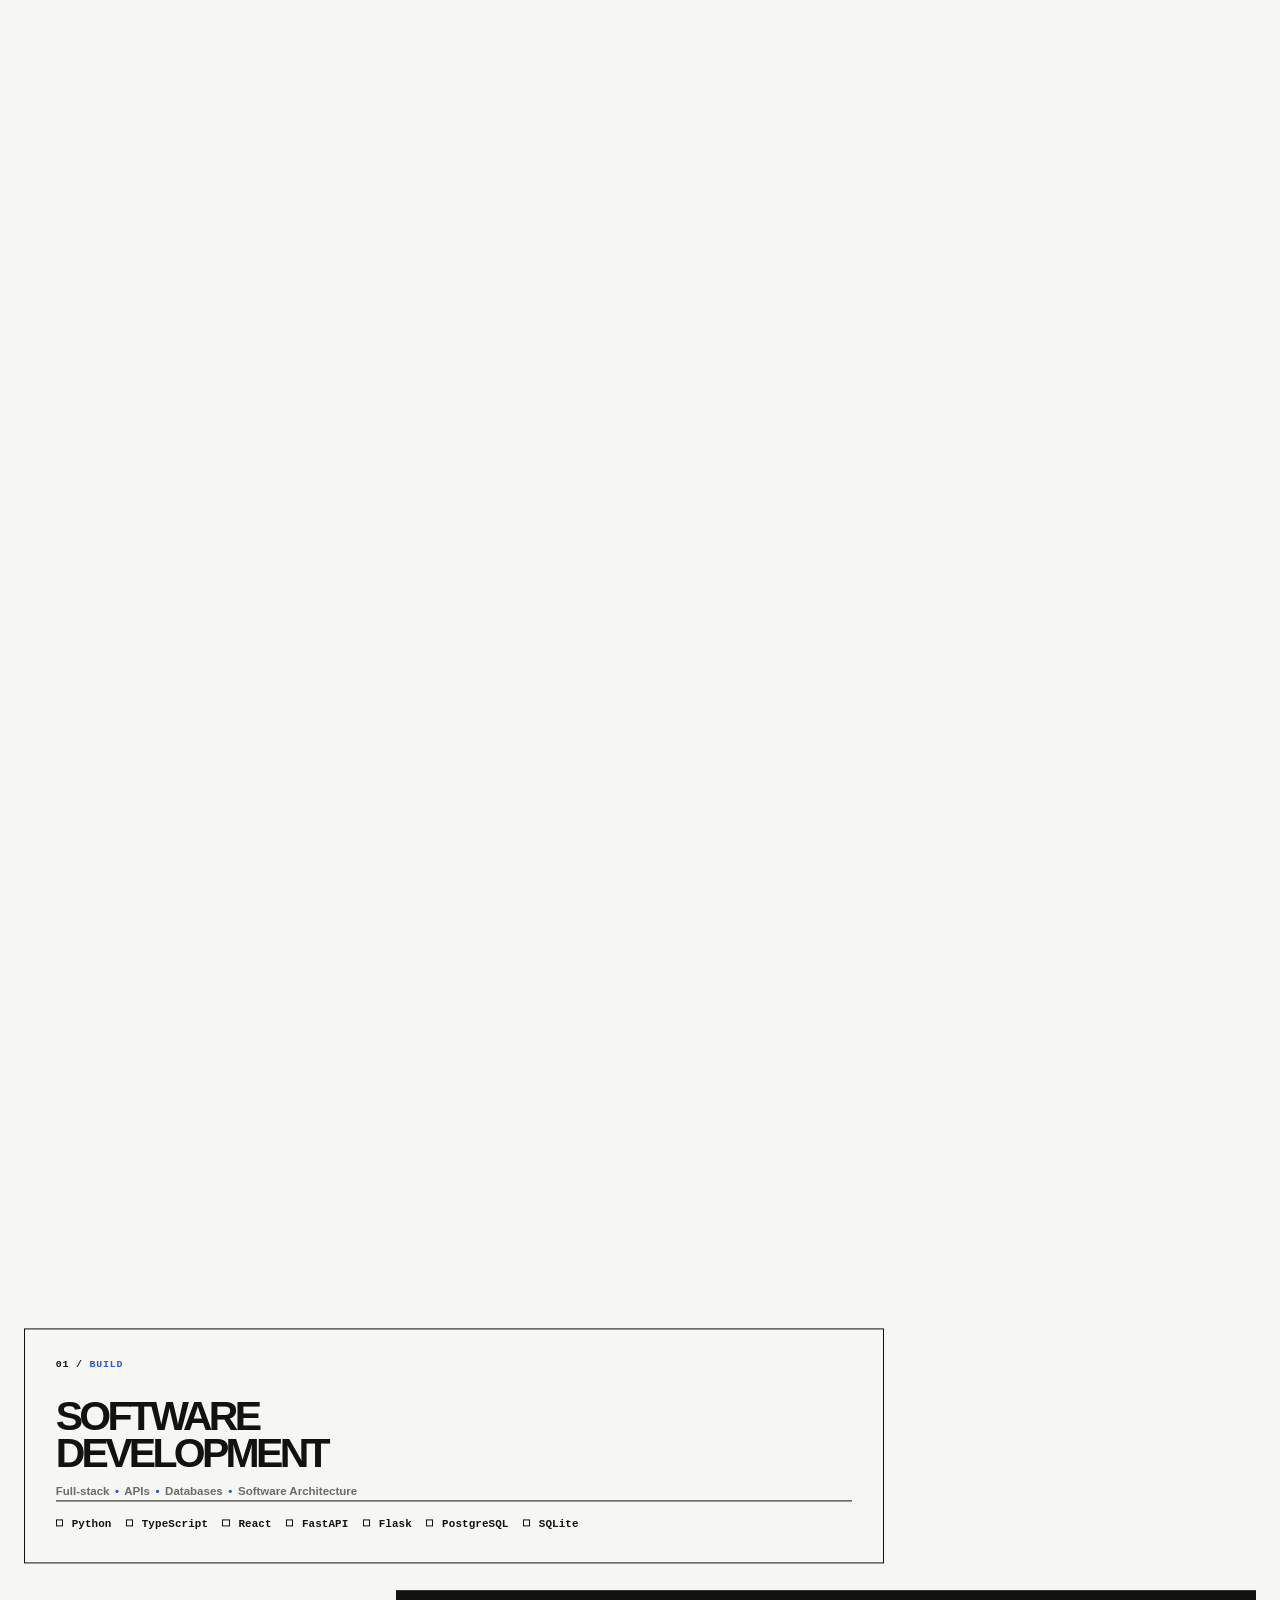
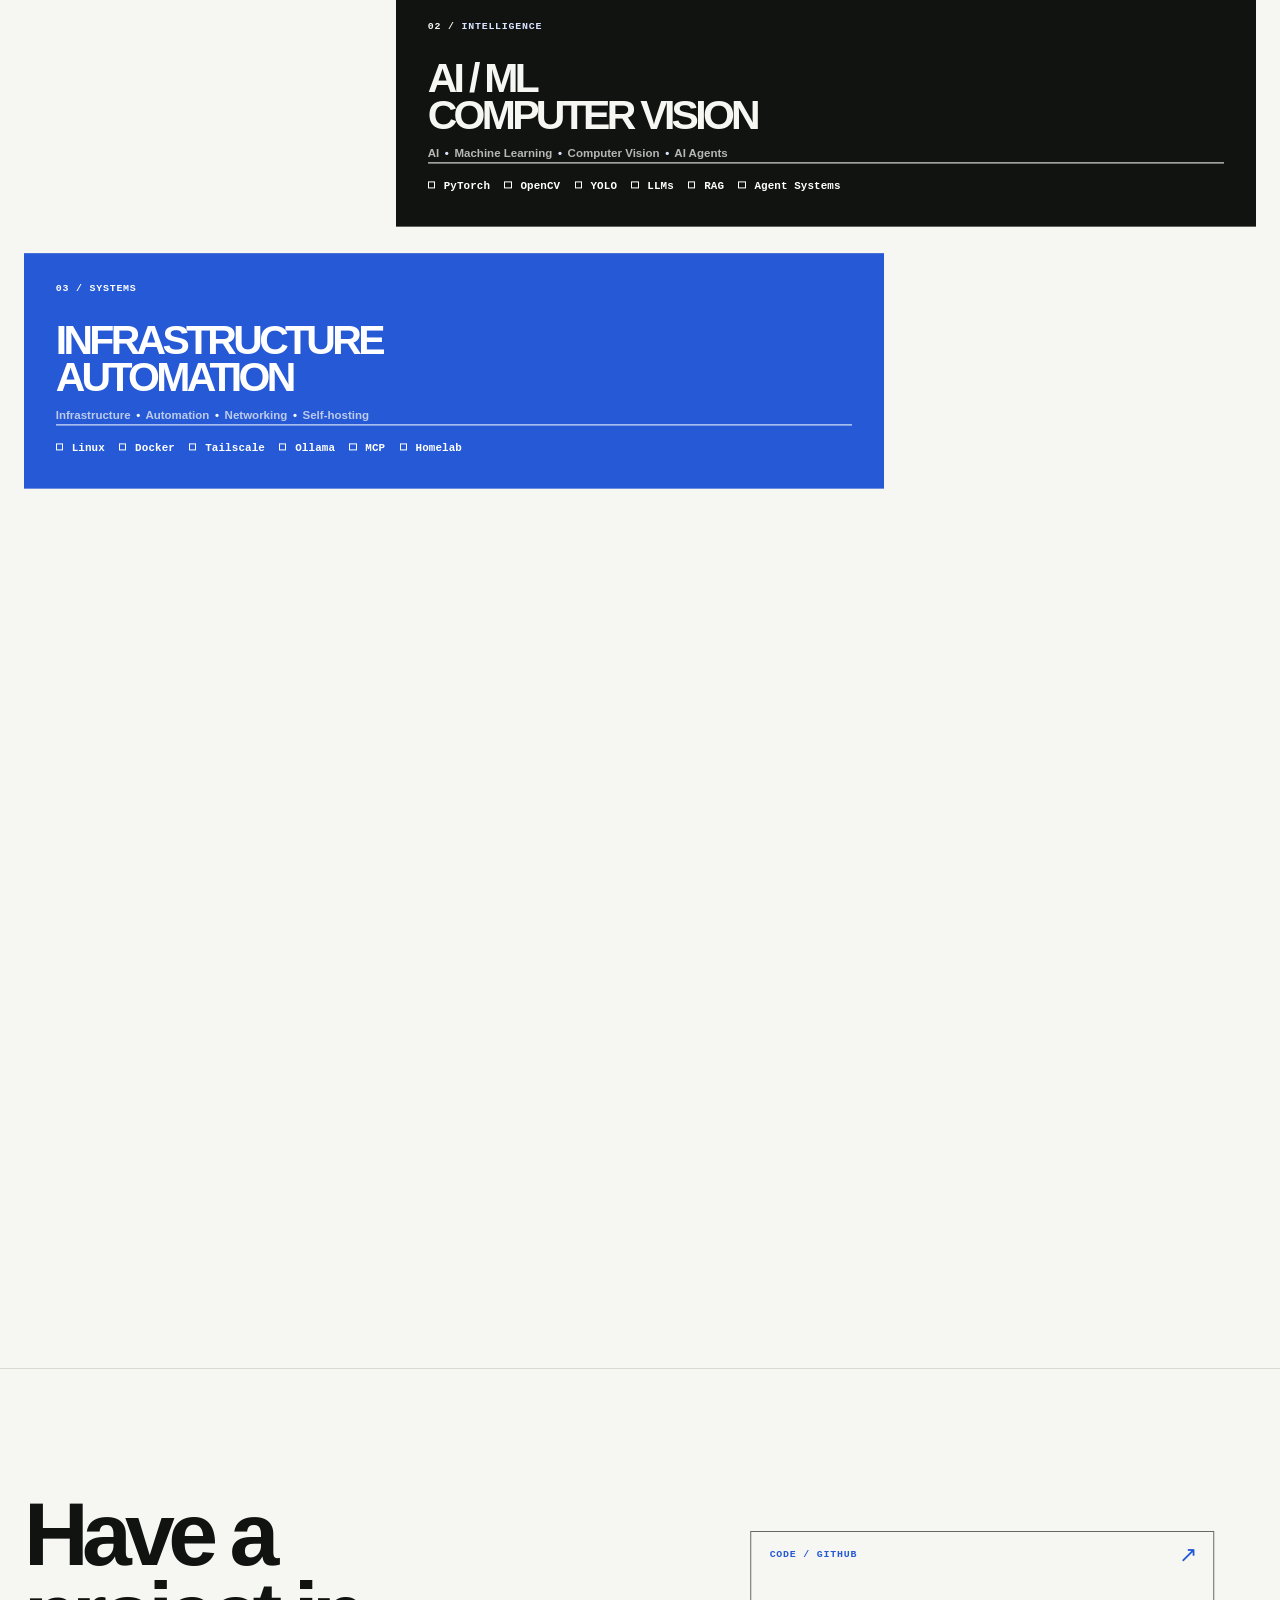
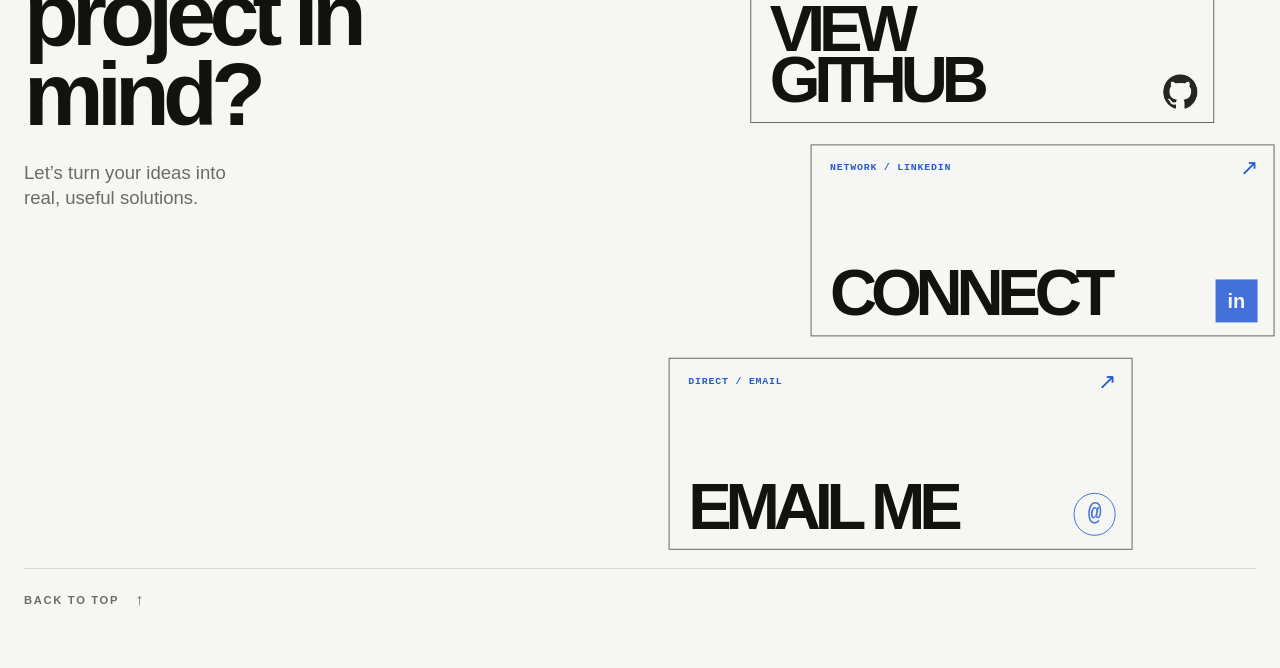
==== commit c5b6e6e1: "feat: add accessible project image viewer" ====
--- a/index.html
+++ b/index.html
@@ -80,7 +80,7 @@
             <h2 class="projects-section__title" id="work-title">Selected projects</h2>
             <div class="project-grid">
               <article class="project-card">
-                <img class="project-card__image" src="projects/ayudapay/ayudapay_image.JPG" alt="AyudaPay project preview" loading="lazy" />
+                <button class="project-card__image project-image-trigger" type="button" aria-label="Open image: AyudaPay project preview"><img src="projects/ayudapay/ayudapay_image.JPG" alt="AyudaPay project preview" loading="lazy" /></button>
                 <div class="project-card__content">
                   <p class="project-card__category">Civic Tech / FinTech</p>
                   <h3>AyudaPay</h3>
@@ -89,7 +89,7 @@
                 </div>
               </article>
               <article class="project-card">
-                <img class="project-card__image" src="projects/rekado-lens/rekado_lens_image.png" alt="Rekado Lens project preview" loading="lazy" />
+                <button class="project-card__image project-image-trigger" type="button" aria-label="Open image: Rekado Lens project preview"><img src="projects/rekado-lens/rekado_lens_image.png" alt="Rekado Lens project preview" loading="lazy" /></button>
                 <div class="project-card__content">
                   <p class="project-card__category">Health Tech / AI</p>
                   <h3>Rekado Lens</h3>
@@ -98,7 +98,7 @@
                 </div>
               </article>
               <article class="project-card">
-                <img class="project-card__image" src="projects/sora/sora_image.png" alt="Sora project preview" loading="lazy" />
+                <button class="project-card__image project-image-trigger" type="button" aria-label="Open image: Sora project preview"><img src="projects/sora/sora_image.png" alt="Sora project preview" loading="lazy" /></button>
                 <div class="project-card__content">
                   <p class="project-card__category">AI Assistant / Systems</p>
                   <h3>Sora</h3>
@@ -107,7 +107,7 @@
                 </div>
               </article>
               <article class="project-card">
-                <img class="project-card__image" src="projects/zeni/zeni_image.png" alt="Zeni project preview" loading="lazy" />
+                <button class="project-card__image project-image-trigger" type="button" aria-label="Open image: Zeni project preview"><img src="projects/zeni/zeni_image.png" alt="Zeni project preview" loading="lazy" /></button>
                 <div class="project-card__content">
                   <p class="project-card__category">Finance / Full-stack</p>
                   <h3>Zeni</h3>
@@ -116,7 +116,7 @@
                 </div>
               </article>
               <article class="project-card">
-                <img class="project-card__image" src="projects/kairo/kairo_image.png" alt="Kairo project preview" loading="lazy" />
+                <button class="project-card__image project-image-trigger" type="button" aria-label="Open image: Kairo project preview"><img src="projects/kairo/kairo_image.png" alt="Kairo project preview" loading="lazy" /></button>
                 <div class="project-card__content">
                   <p class="project-card__category">Information / Automation</p>
                   <h3>Kairo</h3>
@@ -125,7 +125,7 @@
                 </div>
               </article>
               <article class="project-card">
-                <img class="project-card__image" src="projects/sulatbaybayin/sulatbaybayin_image.png" alt="SulatBaybayin project preview" loading="lazy" />
+                <button class="project-card__image project-image-trigger" type="button" aria-label="Open image: SulatBaybayin project preview"><img src="projects/sulatbaybayin/sulatbaybayin_image.png" alt="SulatBaybayin project preview" loading="lazy" /></button>
                 <div class="project-card__content">
                   <p class="project-card__category">Computer Vision / OCR</p>
                   <h3>SulatBaybayin</h3>
@@ -135,8 +135,8 @@
               </article>
               <article class="project-card">
                 <div class="project-card__image project-art project-art--gesturedeck">
-                  <img class="gesturedeck-art__workspace" src="projects/gesturedeck/gesturedeck_image.webp" alt="GestureDeck presentation workspace showing a PDF slide and phone presentation controls" loading="lazy" />
-                  <img class="gesturedeck-art__phone" src="projects/gesturedeck/gesturedeck-phone-remote.webp" alt="GestureDeck phone remote showing presenter connection status, slide 1 of 32, Previous and Next controls, and a Go to slide input" loading="lazy" />
+                  <button class="project-image-trigger gesturedeck-art__workspace" type="button" aria-label="Open image: GestureDeck presentation workspace showing a PDF slide and phone presentation controls"><img src="projects/gesturedeck/gesturedeck_image.webp" alt="GestureDeck presentation workspace showing a PDF slide and phone presentation controls" loading="lazy" /></button>
+                  <button class="project-image-trigger gesturedeck-art__phone" type="button" aria-label="Open image: GestureDeck phone remote showing presenter connection status, slide 1 of 32, Previous and Next controls, and a Go to slide input"><img src="projects/gesturedeck/gesturedeck-phone-remote.webp" alt="GestureDeck phone remote showing presenter connection status, slide 1 of 32, Previous and Next controls, and a Go to slide input" loading="lazy" /></button>
                 </div>
                 <div class="project-card__content">
                   <p class="project-card__category">Browser / Presentation</p>
@@ -147,8 +147,8 @@
               </article>
               <article class="project-card">
                 <div class="project-card__image project-art project-art--nearfar">
-                  <img class="nearfar-art__mac" src="projects/near-but-far/near-but-far-mac.webp" alt="Mac screen showing the time, date, and a lock-screen return prompt" loading="lazy" />
-                  <img class="nearfar-art__iphone" src="projects/near-but-far/near-but-far-iphone.webp" alt="Near But Far iPhone screen showing Nearby and a signal strength of minus 55 dBm" loading="lazy" />
+                  <button class="project-image-trigger nearfar-art__mac" type="button" aria-label="Open image: Mac screen showing the time, date, and a lock-screen return prompt"><img src="projects/near-but-far/near-but-far-mac.webp" alt="Mac screen showing the time, date, and a lock-screen return prompt" loading="lazy" /></button>
+                  <button class="project-image-trigger nearfar-art__iphone" type="button" aria-label="Open image: Near But Far iPhone screen showing Nearby and a signal strength of minus 55 dBm"><img src="projects/near-but-far/near-but-far-iphone.webp" alt="Near But Far iPhone screen showing Nearby and a signal strength of minus 55 dBm" loading="lazy" /></button>
                 </div>
                 <div class="project-card__content">
                   <p class="project-card__category">macOS / iPhone</p>
@@ -159,8 +159,8 @@
               </article>
               <article class="project-card">
                 <div class="project-card__image project-art project-art--devcompanion">
-                  <img class="devcompanion-art__menu" src="projects/devcompanion/devcompanion-menu.webp" alt="DevCompanion Mac menu app showing sync status and recent T3 threads" loading="lazy" />
-                  <img class="devcompanion-art__iphone" src="projects/devcompanion/devcompanion-iphone.webp" alt="DevCompanion iPhone app showing an empty Projects section, running and completed thread lists, and bottom navigation" loading="lazy" />
+                  <button class="project-image-trigger devcompanion-art__menu" type="button" aria-label="Open image: DevCompanion Mac menu app showing sync status and recent T3 threads"><img src="projects/devcompanion/devcompanion-menu.webp" alt="DevCompanion Mac menu app showing sync status and recent T3 threads" loading="lazy" /></button>
+                  <button class="project-image-trigger devcompanion-art__iphone" type="button" aria-label="Open image: DevCompanion iPhone app showing an empty Projects section, running and completed thread lists, and bottom navigation"><img src="projects/devcompanion/devcompanion-iphone.webp" alt="DevCompanion iPhone app showing an empty Projects section, running and completed thread lists, and bottom navigation" loading="lazy" /></button>
                 </div>
                 <div class="project-card__content">
                   <p class="project-card__category">Developer Tools / iOS</p>
@@ -172,6 +172,13 @@
             </div>
           </div>
         </section>
+
+        <dialog class="project-image-viewer" id="project-image-viewer" aria-label="Project image viewer">
+          <form method="dialog">
+            <button class="project-image-viewer__close" aria-label="Close image viewer">Close</button>
+          </form>
+          <img class="project-image-viewer__image" alt="" />
+        </dialog>
 
         <section class="achievements-section" id="achievements" aria-labelledby="achievements-title">
           <div class="achievements-scroll">
--- a/styles.css
+++ b/styles.css
@@ -1923,6 +1923,32 @@
   object-fit: cover;
 }
 
+.project-image-trigger {
+  appearance: none;
+  border: 0;
+  padding: 0;
+  background: transparent;
+  color: inherit;
+  cursor: zoom-in;
+}
+
+.project-card__image.project-image-trigger {
+  background: var(--paper-deep);
+}
+
+.project-image-trigger:focus-visible {
+  outline: 3px solid var(--accent);
+  outline-offset: -3px;
+}
+
+.project-image-trigger > img {
+  display: block;
+  width: 100%;
+  height: 100%;
+  border-radius: inherit;
+  object-fit: inherit;
+}
+
 .project-art {
   position: relative;
   overflow: hidden;
@@ -2000,6 +2026,52 @@
   width: 100%;
   height: 100%;
   object-fit: contain;
+}
+
+.project-image-viewer {
+  width: min(96vw, 96rem);
+  max-width: none;
+  max-height: 92dvh;
+  padding: 3.5rem 1rem 1rem;
+  overflow: hidden;
+  border: 1px solid rgba(246, 246, 242, 0.25);
+  border-radius: 0.75rem;
+  background: var(--ink);
+  color: var(--paper);
+}
+
+.project-image-viewer::backdrop {
+  background: rgba(17, 19, 17, 0.88);
+}
+
+.project-image-viewer form {
+  position: absolute;
+  top: 0.75rem;
+  right: 0.75rem;
+  margin: 0;
+}
+
+.project-image-viewer__close {
+  border: 1px solid rgba(246, 246, 242, 0.5);
+  border-radius: 999px;
+  padding: 0.45rem 0.9rem;
+  background: transparent;
+  color: inherit;
+  font: inherit;
+  cursor: pointer;
+}
+
+.project-image-viewer__close:focus-visible {
+  outline: 3px solid var(--paper);
+  outline-offset: 3px;
+}
+
+.project-image-viewer__image {
+  display: block;
+  width: 100%;
+  max-height: calc(92dvh - 5rem);
+  object-fit: contain;
+  margin: 0 auto;
 }
 
 .project-card__content {
